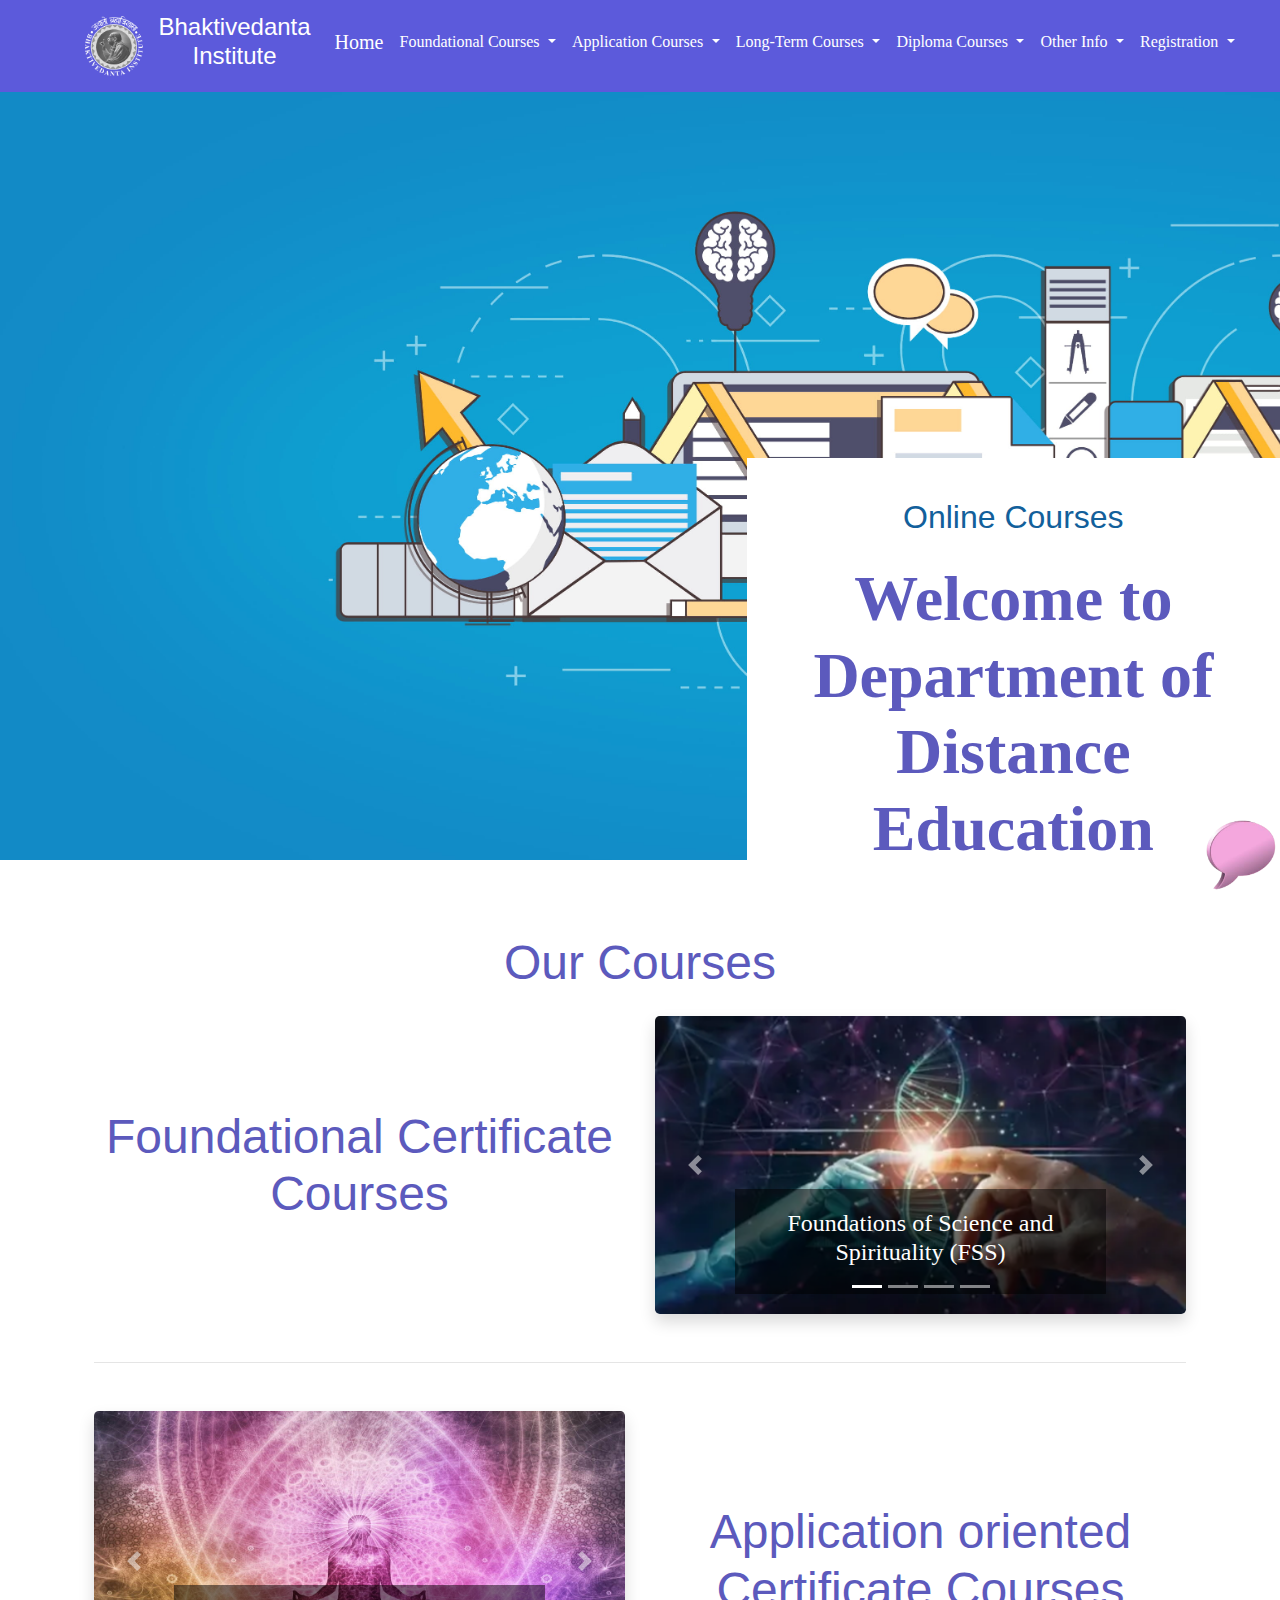
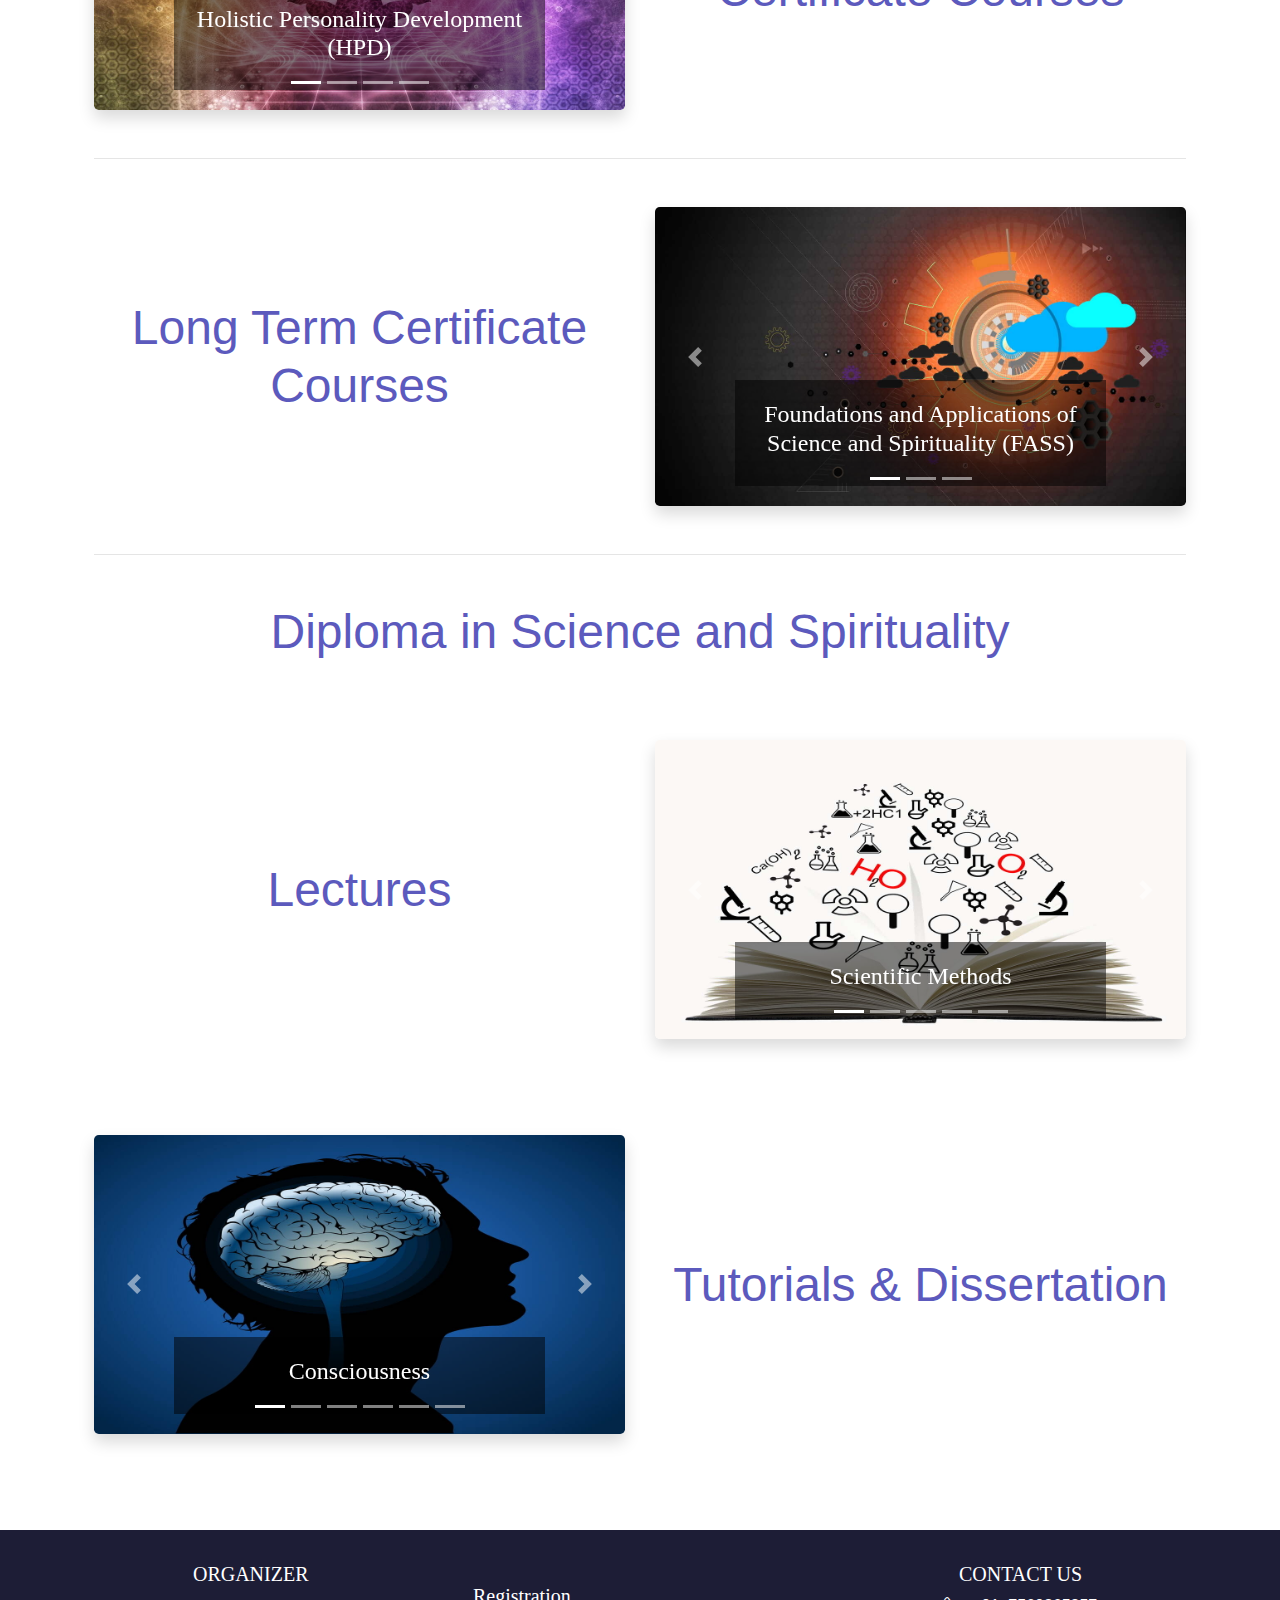
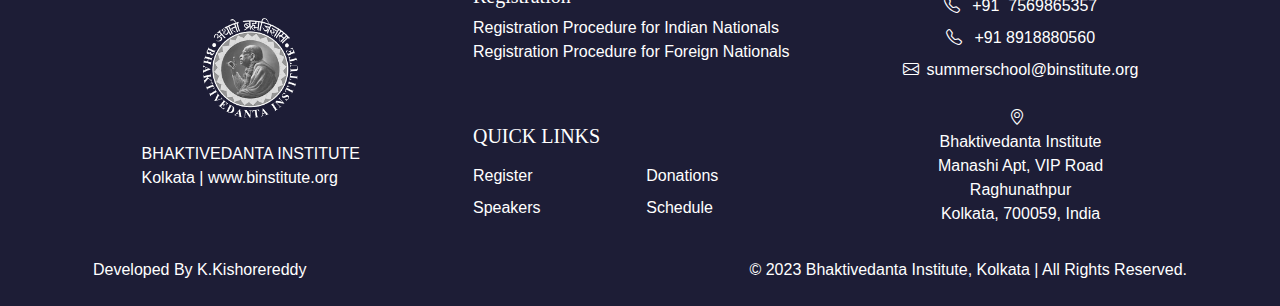
==== index.html @ d48ed997 "Changed image size" ====
<!DOCTYPE html>
<html lang="en">

<head>
    <meta charset="UTF-8">
    <meta http-equiv="X-UA-Compatible" content="IE=edge">
    <meta name="viewport" content="width=device-width, initial-scale=1.0">
    <link rel="apple-touch-icon" sizes="180x180" href="assets/bi logo.png">
    <link rel="icon" type="image/png" sizes="32x32" href="assets/bi logo.png">
    <link rel="icon" type="image/png" sizes="16x16" href="assets/bi logo.png">
    <link rel="manifest" href="assets/site.webmanifest">
    <title>Bhaktivedanta Institute/home</title>
    <link rel="stylesheet" href="assets/animate.min.css">
    <link rel="stylesheet" href="assets/bootstrap.min.css">
    <link rel="stylesheet" href="assets/mobile.css">
    <link rel="stylesheet" href="https://cdn.jsdelivr.net/npm/bootstrap-icons@1.3.0/font/bootstrap-icons.css">
    <!--CSS For Window Pop-up-->
    <link rel="stylesheet" href="assets/popup.css">
    <link rel="stylesheet" href="style/chatbot.css">
    <link rel="stylesheet" href="style/chatbot/chatbot_Mediaquery.css">
    <link rel="stylesheet" href="style/chatbot/loading.css">
    <!-- bootstrap icon cdn -->
    <link rel="stylesheet" href="https://cdn.jsdelivr.net/npm/bootstrap-icons@1.10.3/font/bootstrap-icons.css">

</head>

<body>

    <div style="position: relative;" class="d-flex flex-column min-vh-100">

        <!--Pop up Window-->
        


        

        <nav class="navbar navbar-expand-xl navbar-dark" style="background-color:#5c5adb;">
            <div class="container-lg">
                <a class="navbar-brand text-center" target="_blank" href="http://binstitute.org">
                    <img src="assets/bi logo.png" height="auto" class="d-inline-block align-top" id="logo" alt="BI">
                </a>
                <a class="navbar-brand text-center" target="_blank" href="http://binstitute.org"
                    style="color: #ffff;">
                    <h4 id="site-title"> Bhaktivedanta <br> Institute</h4>
                </a>
                <button class="navbar-toggler" type="button" data-toggle="collapse" data-target="#navbarColor03"
                    aria-controls="navbarColor03" aria-expanded="false" aria-label="Toggle navigation">
                    <span class="navbar-toggler-icon"></span>
                </button>

                <div class="collapse navbar-collapse" id="navbarColor03">
                    <ul class="navbar-nav text-center ml-auto">
                        <li class="nav-item active">
                            <a class="nav-link" href="index.html">
                                <h5> Home </h5>
                            </a>
                            <span class="sr-only">(current)</span></a>
                        </li>
                        <li class="nav-item dropdown">
                            <a class="nav-link dropdown-toggle">
                                <h5 class="d-inline">Foundational Courses</h5>
                            </a>
                            <div class="dropdown-menu" aria-labelledby="navbarDropdown">
                                <a class="dropdown-item border-bottom" href="concept.html">
                                    <h5 class="my-1">Foundations of Science and Spirituality (FSS)</h5>
                                </a>
                                <!-- <a class="dropdown-item border-bottom" href="vision.html" target="_blank">
                                    <h5 class="my-1">Vision</h5>
                                </a> -->
                                <a class="dropdown-item border-bottom" href="http://binstitute.org/" target="_blank">
                                    <h5 class="my-1">Nature of Reality (NR)</h5>
                                </a>
                                <a class="dropdown-item border-bottom" href="http://binstitute.org/schools/"
                                    target="_blank">
                                    <h5 class="my-1">Philosophical Excellence (PHILEX)</h5>
                                </a>
                                <a class="dropdown-item border-bottom" href="http://binstitute.org/founder-director/"
                                    target="_blank">
                                    <h5 class="my-1">Yoga and Spirituality (YS)</h5>
                                </a>
                                

                        </li>
                        <li class="nav-item dropdown">
                            <a class="nav-link dropdown-toggle">
                                <h5 class="d-inline">Application Courses</h5>
                            </a>
                            <div class="dropdown-menu text-center py-0" aria-labelledby="navbarDropdown">
                                <a class="dropdown-item border-bottom" href="poster.html">
                                    <h5 class="my-1">Holistic Personality Devlopment (HPD)</h5>
                                </a>
                                <a class="dropdown-item border-bottom" href="topics.html">
                                    <h5 class="my-1">Professional Excellence (PROFEX)</h5>
                                </a>
                                <a class="dropdown-item border-bottom" href="speakers.html">
                                    <h5 class="my-1">Personal Excellence (PEREX)</h5>
                                </a>
                                <a class="dropdown-item border-bottom" href="schedule.html">
                                    <h5 class="my-1">Successful Life Journey. (SLJ)</h5>
                                </a>
                                <!-- <a class="dropdown-item border-bottom" href="acknowledgements.html">
                                    <h5 class="my-1">Acknowledgements</h5>
                                </a> -->
                            </div>
                        </li>
                        <li class="nav-item dropdown">
                            <a class="nav-link dropdown-toggle">
                                <h5 class="d-inline">Long-Term Courses</h5>
                            </a>
                            <div class="dropdown-menu text-center py-0" aria-labelledby="navbarDropdown">
                                <a class="dropdown-item border-bottom" href="poster.html">
                                    <h5 class="my-1">Foundations and Applications of Science and Spirituality (FASS)</h5>
                                </a>
                                <a class="dropdown-item border-bottom" href="topics.html">
                                    <h5 class="my-1">Holistic Excellence (HEX)</h5>
                                </a>
                                <a class="dropdown-item border-bottom" href="speakers.html">
                                    <h5 class="my-1">Distinction of Human Life (DOHL)</h5>
                                </a>
                                <!---<a class="dropdown-item border-bottom" href="schedule.html">
                                    <h5 class="my-1">Successful Life Journey. (SLJ)</h5>
                                </a>
                                <a class="dropdown-item border-bottom" href="acknowledgements.html">
                                    <h5 class="my-1">Acknowledgements</h5>
                                </a> -->
                            </div>
                        </li>
                        <li class="nav-item dropdown">
                            <a class="nav-link dropdown-toggle">
                                <h5 class="d-inline">Diploma Courses</h5>
                            </a>
                            <div class="dropdown-menu text-center py-0" aria-labelledby="navbarDropdown">
                                <a class="dropdown-item border-bottom" href="poster.html">
                                    <h5 class="my-1">Diploma Overview of Pedagogy (FASS)</h5>
                                </a>
                                <a class="dropdown-item border-bottom" href="topics.html">
                                    <h5 class="my-1">Diploma Uniqueness and Edge (HEX)</h5>
                                </a>
                                <a class="dropdown-item border-bottom" href="speakers.html">
                                    <h5 class="my-1" style="width:5%;">Diploma Eligibility and Program Benefits(DOHL)</h5>
                                </a>
                                <a class="dropdown-item border-bottom" href="schedule.html">
                                    <h5 class="my-1">Diploma Credits(SLJ)</h5>
                                </a>
                                <a class="dropdown-item border-bottom" href="acknowledgements.html">
                                    <h5 class="my-1">Diploma Course Calendar</h5>
                                </a>
                                <a class="dropdown-item border-bottom" href="schedule.html">
                                    <h5 class="my-1">Diploma Syllabi(SLJ)</h5>
                                </a>
                                <a class="dropdown-item border-bottom" href="acknowledgements.html">
                                    <h5 class="my-1">Diploma FAQ</h5>
                                </a>
                            </div>
                        </li>
                        <!-- <li class="nav-item">
                            <a class="nav-link" href="quiz.html">
                                <h5>Quiz</h5>
                            </a>
                        </li> -->
                        <li class="nav-item dropdown">
                            <a class="nav-link dropdown-toggle">
                                <h5 class="d-inline">Other Info</h5>
                            </a>
                            <div class="dropdown-menu text-center py-0" aria-labelledby="navbarDropdown">
                                <a class="dropdown-item border-bottom" href="poster.html">
                                    <h5 class="my-1">About US (FASS)</h5>
                                </a>
                                <a class="dropdown-item border-bottom" href="topics.html">
                                    <h5 class="my-1">Distance Education Team(HEX)</h5>
                                </a>
                                <a class="dropdown-item border-bottom" href="speakers.html">
                                    <h5 class="my-1">CV of Distance Education Team(DOHL)</h5>
                                </a>
                                <a class="dropdown-item border-bottom" href="schedule.html">
                                    <h5 class="my-1">Academic Core Content Developers(SLJ)</h5>
                                </a>
                                <a class="dropdown-item border-bottom" href="acknowledgements.html">
                                    <h5 class="my-1">Certificate Courses FAQ</h5>
                                </a>
                                <a class="dropdown-item border-bottom" href="schedule.html">
                                    <h5 class="my-1">Dedication</h5>
                                </a>
                                <a class="dropdown-item border-bottom" href="acknowledgements.html">
                                    <h5 class="my-1">Diploma FAQ</h5>
                                </a>
                            </div>
                        </li>
                        <li class="nav-item dropdown">
                            <a class="nav-link dropdown-toggle">
                                <h5 class="d-inline">Registration</h5>
                            </a>
                            <div class="dropdown-menu text-center py-0" aria-labelledby="navbarDropdown">
                                <a class="dropdown-item border-bottom" href="poster.html">
                                    <h5 class="my-1">Course Fees and Pyament Option (FASS)</h5>
                                </a>
                                <a class="dropdown-item border-bottom" href="topics.html">
                                    <h5 class="my-1">Registration Procedure for Indian Nationals(HEX)</h5>
                                </a>
                                <a class="dropdown-item border-bottom" href="speakers.html" >
                                    <h5 class="my-1" >Registration Procedure for Foriegn Nationals(DOHL)</h5>
                                </a>
                                <a class="dropdown-item border-bottom" href="schedule.html">
                                    <h5 class="my-1">Registration FAQ</h5>
                                </a>
                                
                            </div>
                        </li>
                    </ul>
                </div>
            </div>
        </nav>
        <div id="o-banner" class="d-flex flex-column-reverse flex-grow-1">
            <!-- <video autoplay muted loop>
                <source src='./assets/technology-111046.mp4' type="video/mp4">
            </video> -->
            
            <div id="c2" class="p-2 p-sm-4 ml-md-auto col-12 col-md-8 col-lg-5 bg-white">
                <h2 class="m-3 mx-sm-4 text-blue text-normal text-center"> Online Courses</h2>
                <div class="text-center mt-sm-4">
                    <h1 class="mx-2 mx-sm-4 display-3 font-weight-bold animate__animated animate__backInLeft animate__faster"
                        id="atSmallScreen" style="font-size:4rem;color:#5c5abd;">
                        Welcome to <br> Department of <br>Distance Education
                    </h1>

                </div>
            </div>
            <img id="replace" class="bannimg" src="" alt="Banner">
        </div>
    </div>

    
    
    <main class="container-lg px-0 flex-grow-1">
        <h1 class="text-center" id="ourC">Our Courses</h1>
        <div class="m-4">

            <div class="row row-cols-2 my-2 my-sm-4">
                <div class="col-12 col-sm-4 col-lg-6 order-sm-1">
                    <div class="h-100 d-flex flex-column justify-content-center">
                        <h1 class="title text-center my-2" style="font-family: 'Playfair Display';">Foundational Certificate Courses
                        </h1>
                    </div>
                </div>
                <div class="col-12 col-sm-8 col-lg-6 order-sm-2">
                    <div id="carouselExampleIndicators" class="carousel slide" data-ride="carousel"
                        data-interval="2500">
                        <ol class="carousel-indicators">
                            <li data-target="#carouselExampleIndicators" data-slide-to="0" class="active"></li>
                            <li data-target="#carouselExampleIndicators" data-slide-to="1"></li>
                            <li data-target="#carouselExampleIndicators" data-slide-to="2"></li>
                            <li data-target="#carouselExampleIndicators" data-slide-to="3"></li>
                            



                        </ol>
                        <div class="carousel-inner rounded-lg shadow">
                            <div class="carousel-item active">
                                <a href="">
                                    <img src="/images/Foundations of Science and Spirituality.png" class="d-block w-100" alt="Topic 1">
                                    <div class="carousel-caption">
                                        <h4>Foundations of Science and Spirituality (FSS)</h4>
                                    </div>
                                </a>
                            </div>
                            <div class="carousel-item">
                                <a href="">
                                    <img src="/images/Nature of Reality.jpg" class="d-block w-100" alt="Topic 2">
                                    <div class="carousel-caption">
                                        <h4>Nature of Reality (NR)</h4>
                                    </div>
                                </a>
                            </div>
                            <div class="carousel-item">
                                <a href="">
                                    <img src="/images/Philosophical Excellence.jpg" class="d-block w-100" alt="Topic 3">
                                    <div class="carousel-caption">
                                        <h4>Philosophical Excellence (PHILEX)</h4>
                                    </div>
                                </a>
                            </div>
                            <div class="carousel-item">
                                <a href="">
                                    <img src="/images/Yoga and Spirituality.jpg" class="d-block w-100" alt="Topic 4">
                                    <div class="carousel-caption">
                                        <h4>Yoga and Spirituality – Explorations from Bhagavad Gita (YS)</h4>
                                    </div>
                                </a>
                            </div>
                            





                        </div>
                        <a class="carousel-control-prev" href="#carouselExampleIndicators" role="button"
                            data-slide="prev">
                            <span class="carousel-control-prev-icon" aria-hidden="true"></span>
                            <span class="sr-only">Previous</span>
                        </a>
                        <a class="carousel-control-next" href="#carouselExampleIndicators" role="button"
                            data-slide="next">
                            <span class="carousel-control-next-icon" aria-hidden="true"></span>
                            <span class="sr-only">Next</span>
                        </a>
                    </div>
                </div>
            </div>

            <hr class="my-2 my-sm-3 my-lg-5">
            <div class="row row-cols-2 my-2 my-sm-4">
                <div class="col-12 col-sm-4 col-lg-6 order-sm-2">
                    <div class="h-100 d-flex flex-column justify-content-center">
                        <h1 class="title text-center my-2">Application oriented
                            Certificate Courses</h1>
                    </div>
                </div>
                <div class="col-12 col-sm-8 col-lg-6 order-sm-1">
                    <div id="carouselExampletopics" class="carousel slide" data-ride="carousel" data-interval="2500">
                        <ol class="carousel-indicators">


                            <li data-target="#carouselExampletopics" data-slide-to="0" class="active"></li>
                            <li data-target="#carouselExampletopics" data-slide-to="1"></li>
                            <li data-target="#carouselExampletopics" data-slide-to="2"></li>
                            <li data-target="#carouselExampletopics" data-slide-to="3"></li>
                          


                        </ol>
                        <div class="carousel-inner rounded-lg shadow">
                            <div class="carousel-item active">
                                <a href="topics.html#topic1">
                                    <img src="/images/wallpaperflare.com_wallpaper (1).jpg" class="d-block w-100"
                                        alt="Topic 1">
                                    <div class="carousel-caption">
                                        <h4>Holistic Personality Development (HPD)</h4>
                                    </div>
                                </a>
                            </div>
                            <div class="carousel-item">
                                <a href="topics.html#topic2">
                                    <img src="/images/Professional Excellence.jpg" class="d-block w-100"
                                        alt="Topic 2">
                                    <div class="carousel-caption">
                                        <h4>Professional Excellence (PROFEX)</h4>
                                    </div>
                                </a>
                            </div>
                            <div class="carousel-item">
                                <a href="topics.html#topic3">
                                    <img src="/images/Personal Excellence.jpg"
                                        class="d-block w-100" alt="Topic 3">
                                    <div class="carousel-caption">
                                        <h4>Personal Excellence (PEREX)</h4>
                                    </div>
                                </a>
                            </div>
                            <div class="carousel-item">
                                <a href="topics.html#topic4">
                                    <img src="/images/Successful Life Journey.jpg"
                                        class="d-block w-100" alt="Topic 4">
                                    <div class="carousel-caption">
                                        <h4>Successful Life Journey – Insights based on Bhagavad Gita (SLJ)</h4>
                                    </div>
                                </a>
                            </div>

                            

                        </div>
                        <a class="carousel-control-prev" href="#carouselExampletopics" role="button" data-slide="prev">
                            <span class="carousel-control-prev-icon" aria-hidden="true"></span>
                            <span class="sr-only">Previous</span>
                        </a>
                        <a class="carousel-control-next" href="#carouselExampletopics" role="button" data-slide="next">
                            <span class="carousel-control-next-icon" aria-hidden="true"></span>
                            <span class="sr-only">Next</span>
                        </a>
                    </div>
                </div>
            </div>
            <hr class="my-2 my-sm-3 my-lg-5">
            <div class="row row-cols-2 my-2 my-sm-4">
                <div class="col-12 col-sm-4 col-lg-6 order-sm-1">
                    <div class="h-100 d-flex flex-column justify-content-center">
                        <h1 class="title text-center my-2">Long Term
                            Certificate Courses</h1>
                    </div>
                </div>
                <div class="col-12 col-sm-8 col-lg-6 order-sm-2">
                    <div id="longtermcourses" class="carousel slide" data-ride="carousel" data-interval="2500">
                        <ol class="carousel-indicators">


                            <li data-target="#longtermcourses" data-slide-to="0" class="active"></li>
                            <li data-target="#longtermcourses" data-slide-to="1"></li>
                            <li data-target="#longtermcourses" data-slide-to="2"></li>
                            


                        </ol>
                        <div class="carousel-inner rounded-lg shadow">
                            <div class="carousel-item active">
                                <a href="topics.html#topic1">
                                    <img src="/images/FASS.jpg" class="d-block w-100"
                                        alt="Topic 1">
                                    <div class="carousel-caption">
                                        <h4>Foundations and Applications of Science and Spirituality (FASS)</h4>
                                    </div>
                                </a>
                            </div>
                            
                            <div class="carousel-item">
                                <a href="topics.html#topic3">
                                    <img src="/images/Holistic Personality Development.jpg"
                                        class="d-block w-100" alt="Topic 3">
                                    <div class="carousel-caption">
                                        <h4>Holistic Excellence (HEX)</h4>
                                    </div>
                                </a>
                            </div>
                            
                            <div class="carousel-item">
                                <a href="topics.html#topic4">
                                    <img src="/images/Distinction of Human Life.jpg"
                                        class="d-block w-100" alt="Topic 4">
                                    <div class="carousel-caption">
                                        <h4>Distinction of Human Life (DOHL)</h4>
                                    </div>
                                </a>
                            </div>
                            
                            

                        </div>
                        <a class="carousel-control-prev" href="#longtermcourses" role="button" data-slide="prev">
                            <span class="carousel-control-prev-icon" aria-hidden="true"></span>
                            <span class="sr-only">Previous</span>
                        </a>
                        <a class="carousel-control-next" href="#longtermcourses" role="button" data-slide="next">
                            <span class="carousel-control-next-icon" aria-hidden="true"></span>
                            <span class="sr-only">Next</span>
                        </a>
                    </div>
                </div>
            </div>
            <hr class="my-2 my-sm-3 my-lg-5">
            
            <h1 class="text-center title" >Diploma
                in Science and Spirituality</h1>
                <br><br>
                <div class="row row-cols-2 my-2 my-sm-4">
                    <div class="col-12 col-sm-4 col-lg-6 order-sm-1">
                        <div class="h-100 d-flex flex-column justify-content-center">
                            <h1 class="title text-center my-2">Lectures</h1>
                        </div>
                    </div>
                    <div class="col-12 col-sm-8 col-lg-6 order-sm-2">
                        <div id="lectures" class="carousel slide" data-ride="carousel" data-interval="2500">
                            <ol class="carousel-indicators">
    
    
                                <li data-target="#lectures" data-slide-to="0" class="active"></li>
                                <li data-target="#lectures" data-slide-to="1"></li>
                                <li data-target="#lectures" data-slide-to="2"></li>
                                <li data-target="#lectures" data-slide-to="3"></li>
                                <li data-target="#lectures" data-slide-to="4"></li>
                              
    
    
                            </ol>
                            <div class="carousel-inner rounded-lg shadow">
                                <div class="carousel-item active">
                                    <a href="topics.html#topic1">
                                        <img src="/images/Scientific Methods.jpg" class="d-block w-100"
                                            alt="Topic 1">
                                        <div class="carousel-caption">
                                            <h4>Scientific Methods</h4>
                                        </div>
                                    </a>
                                </div>
                                <div class="carousel-item">
                                    <a href="topics.html#topic2">
                                        <img src="/images/Spirituality.jpg" class="d-block w-100"
                                            alt="Topic 2">
                                        <div class="carousel-caption">
                                            <h4>Spirituality</h4>
                                        </div>
                                    </a>
                                </div>
                                <div class="carousel-item">
                                    <a href="topics.html#topic3">
                                        <img src="/images/Synthesis of Science and Spirituality.jpg"
                                            class="d-block w-100" alt="Topic 3">
                                        <div class="carousel-caption">
                                            <h4>Synthesis of Science and Spirituality</h4>
                                        </div>
                                    </a>
                                </div>
                                <div class="carousel-item">
                                    <a href="topics.html#topic4">
                                        <img src="/images/Cosmology & Cosmogony.jpg"
                                            class="d-block w-100" alt="Topic 4">
                                        <div class="carousel-caption">
                                            <h4>Cosmology and Cosmogony</h4>
                                        </div>
                                    </a>
                                </div>
                                <div class="carousel-item">
                                    <a href="topics.html#topic4">
                                        <img src="/images/Origin and Evolution of Life.jpg"
                                            class="d-block w-100" alt="Topic 4">
                                        <div class="carousel-caption">
                                            <h4>Origin and Evolution of Life</h4>
                                        </div>
                                    </a>
                                </div>
                                
                                
    
                            </div>
                            <a class="carousel-control-prev" href="#lectures" role="button" data-slide="prev">
                                <span class="carousel-control-prev-icon" aria-hidden="true"></span>
                                <span class="sr-only">Previous</span>
                            </a>
                            <a class="carousel-control-next" href="#lectures" role="button" data-slide="next">
                                <span class="carousel-control-next-icon" aria-hidden="true"></span>
                                <span class="sr-only">Next</span>
                            </a>
                        </div>
                    </div>
                </div>
<br><br>

            <div class="row row-cols-2 my-2 my-sm-4">
                <div class="col-12 col-sm-8 col-lg-6 order-sm-1">
                        <div id="tutorials" class="carousel slide" data-ride="carousel" data-interval="2500">
                            <ol class="carousel-indicators">
    
    
                                <li data-target="#tutorials" data-slide-to="0" class="active"></li>
                                <li data-target="#tutorials" data-slide-to="1"></li>
                                <li data-target="#tutorials" data-slide-to="2"></li>
                                <li data-target="#tutorials" data-slide-to="3"></li>
                                <li data-target="#tutorials" data-slide-to="4"></li>
                                <li data-target="#tutorials" data-slide-to="5"></li>
                              
    
    
                            </ol>
                            <div class="carousel-inner rounded-lg shadow">
                                <div class="carousel-item active">
                                    <a href="topics.html#topic1">
                                        <img src="/images/Consciousness.jpg" class="d-block w-100"
                                            alt="Topic 1">
                                        <div class="carousel-caption">
                                            <h4>Consciousness</h4>
                                        </div>
                                    </a>
                                </div>
                                <div class="carousel-item">
                                    <a href="topics.html#topic2">
                                        <img src="/images/Science of GOD.jpg" class="d-block w-100"
                                            alt="Topic 2">
                                        <div class="carousel-caption">
                                            <h4>Science of God</h4>
                                        </div>
                                    </a>
                                </div>
                                <div class="carousel-item">
                                    <a href="topics.html#topic3">
                                        <img src="/images/Career and Management.jpg"
                                            class="d-block w-100" alt="Topic 3">
                                        <div class="carousel-caption">
                                            <h4>Career and Management</h4>
                                        </div>
                                    </a>
                                </div>
                                <div class="carousel-item">
                                    <a href="topics.html#topic4">
                                        <img src="/images/Research & Creativity.jpg"
                                            class="d-block w-100" alt="Topic 4">
                                        <div class="carousel-caption">
                                            <h4>Research and Creativity</h4>
                                        </div>
                                    </a>
                                </div>
                                <div class="carousel-item">
                                    <a href="topics.html#topic4">
                                        <img src="/images/Health and Stress Management.jpg"
                                            class="d-block w-100" alt="Topic 4">
                                        <div class="carousel-caption">
                                            <h4>Health & Stress Management</h4>
                                        </div>
                                    </a>
                                </div>
                                <div class="carousel-item">
                                    <a href="topics.html#topic4">
                                        <img src="/images/Philosophical Explorations.jpg"
                                            class="d-block w-100" alt="Topic 4">
                                        <div class="carousel-caption">
                                            <h4>Philosophical Explorations</h4>
                                        </div>
                                    </a>
                                </div>
                                
    
                            </div>
                            <a class="carousel-control-prev" href="#tutorials" role="button" data-slide="prev">
                                <span class="carousel-control-prev-icon" aria-hidden="true"></span>
                                <span class="sr-only">Previous</span>
                            </a>
                            <a class="carousel-control-next" href="#tutorials" role="button" data-slide="next">
                                <span class="carousel-control-next-icon" aria-hidden="true"></span>
                                <span class="sr-only">Next</span>
                            </a>
                        </div>
                    </div>
                <!-- updated soon -->
                <div class="col-12 col-sm-6 col-lg-6 order-sm-2 ">
                    <div class="h-100 d-flex flex-column justify-content-center">
                        <h1 class="title text-center my-2">Tutorials & Dissertation

                        </h1>
                    </div>
                </div>
                <!-- <div class="col-12 col-sm-6 col-lg-6 order-sm-2">
                    <div class="youtube-video-container">
                        <iframe class="youtube-video" src="https://www.youtube.com/embed/4GeXKAln7f0"
                            title="YouTube video player" frameborder="0"
                            allow="accelerometer; autoplay; clipboard-write; encrypted-media; gyroscope; picture-in-picture"
                            allowfullscreen></iframe>
                          
                    </div>
                </div> -->
            </div>
            <br><br>
        </div>
    </main>

    <!-- <div id="quote" class="mt-4 mt-sm-4">
        <blockquote class="container-lg mx-auto m-0 blockquote p-3 p-sm-5">
            <div class="rounded-lg p-3 p-sm-4 p-md-5 bg-white">
                <p class="text-center"><span class="h1">“ </span>The first gulp from the glass of natural sciences will
                    turn you into an atheist,
                    but at the bottom of the glass God is waiting for you.<span class="h1"> ”</span>
                </p>
                <footer class="blockquote-footer text-center my-0">Werner Heisenberg</footer>
            </div>
        </blockquote>
    </div> -->

    <footer class="jumbotron jumbotron-fluid text-white py-2 my-0" style="background-color: #1d1d36;">
        <div class="container-xl">
            <div class="d-flex flex-wrap justify-content-around">
                <div class="mx-4 mt-4 mb-2 text-center">
                    <h5>ORGANIZER</h5>
                    <img class="m-4" src="assets/bi logo.png" height="100px" alt="BI Kolkata">
                    <p> BHAKTIVEDANTA INSTITUTE <br> Kolkata | <a class="text-white"
                            href="http://www.binstitute.org">www.binstitute.org</a></p>
                </div>
                <div class="mx-4 mt-4 mb-2 d-flex flex-column justify-content-around">
                    <div class="mb-2">
                        <h5>Registration</h5>
                        <a class="mb-0 my-2" style=" color:white" href="https://bicoursesorg.wordpress.com/registration-procedure-for-indian-nationals/" >Registration Procedure for Indian Nationals</a>
                        <br>
                        <a class="mb-0 my-2" style="color:white;"  href="https://bicoursesorg.wordpress.com/registration-procedure-for-indian-nationals/" >Registration Procedure for Foreign Nationals</a>

                    </div>
                    <div class="mt-2">
                        <h5>QUICK LINKS</h5>
                        <div class="row row-cols-2">
                            <div class="col-6">
                                <p class="mb-0 my-2"><a href="register.html" class="text-white">Register</a></p>
                                <p class="mb-0 my-2"><a href="speakers.html" class="text-white">Speakers</a></p>
                            </div>
                            <div class="col-6">
                                <p class="mb-0 my-2"><a href="donations.html" class="text-white">Donations</a></p>
                                <p class="mb-0 my-2"><a href="schedule.html" class="text-white">Schedule</a></p>
                            </div>
                        </div>
                    </div>
                </div>
                <div class="mx-4 mt-4 mb-2 text-center">
                    <h5>CONTACT US</h5>
                    <p class="my-2 text-center"> <i class="bi-telephone">&nbsp;&nbsp;</i> <a href="tel:+918127341747"
                            class="text-white">+91&nbsp; 7569865357</a>
                    </p>
                    <p class="my-2 text-center"> <i class="bi-telephone">&nbsp;&nbsp;</i> <a href="tel:+917797154638"
                            class="text-white">+91&nbsp;8918880560</a>
                    </p>
                    <p class="my-2 text-center"> <i class="bi-envelope">&nbsp;&nbsp;</i><a
                            href="mailto:summerschool@binstitute.org" class="text-white">summerschool@binstitute.org
                        </a></p>
                    <div class="my-4">
                        <p class="text-center"> <i class="bi-geo-alt">&nbsp;&nbsp;</i> <br> Bhaktivedanta Institute <br>
                            Manashi Apt, VIP Road <br> Raghunathpur <br> Kolkata, 700059, India </p>
                    </div>
                </div>
            </div>
            <div class="d-flex flex-wrap justify-content-between">
                <p class="text-center mx-2">Developed By <a class="text-white"
                        href="https://kancherlakishorereddy.github.io" target="_blank">K.Kishorereddy</a></p>
                <p class="text-center mx-2">© 2023 Bhaktivedanta Institute, Kolkata | All Rights Reserved.</p>
            </div>
        </div>
    </footer>
    <section class="chatbot">
        <div class="logo_chatbot" id="logo_chatbot" onclick="show()">

            <img src="images/chatBotIcon.png" alt="chatBotLogo">
        </div>
        <div class="chat_container" id="chat_container">
            <div class="chat_header">
                <div class="logoChatBot">
                    <img src="assets/bi logo.png" alt="companyLogo">
                </div>
                <div class="titleChatBot">
                    <p>Let ask</p>
                </div>
                <div class="cross" onclick="showNone()">
                    <i class="bi bi-x-lg"></i>
                </div>
            </div>
            <div class="chat_body row">
                <div class="col-10">
                    <div class="question row">
                        <div class="row">
                            <p class="questions">
                                <span class="thin">I Have Registered but did not get the confirmation mail</span> <i
                                    class="bi bi-caret-down-fill"></i>
                            </p>
                            <p class="answer">
                                Please wait for 24 hours you will get the mail
                            </p>
                        </div>


                    </div>
                    <div class="question row">
                        <div class="row">
                            <p class="questions">
                                <span class="thin">How I can Register ?</span><i class="bi bi-caret-down-fill"></i>
                            </p>
                            <p class="answer">
                                Need to go the Register page
                                <br><br>
                                <a href="register.html">Register</a>
                            </p>
                        </div>


                    </div>

                    <div class="question row">
                        <div class="row">
                            <p class="questions">
                                <span class="thin">How I Can Reach the venue from my Location ?</span><i
                                    class="bi bi-caret-down-fill"></i>
                            </p>
                            <p class="answer">
                                Will be update soon.

                            </p>
                        </div>


                    </div>
                    <div class="question row">
                        <div class="row">
                            <p class="questions">
                                <span class="thin">Who are the Speakers?</span><i class="bi bi-caret-down-fill"></i>
                            </p>
                            <p class="answer">
                                Need to go to speakers page
                                <br>
                                <br>
                                <a href="speakers.html">Speaker</a>
                            </p>
                        </div>


                    </div>
                    <div class="question row">
                        <div class="row">
                            <p class="questions">
                                <span class="thin">Can I Register without Accommodation ?</span><i
                                    class="bi bi-caret-down-fill"></i>
                            </p>
                            <p class="answer">
                                Contact below details
                                <br>
                                <br>
                                <a href="contact.html">Contact</a>
                            </p>
                        </div>


                    </div>
                </div>
            </div>

        </div>
    </section>


    <script src="https://code.jquery.com/jquery-3.5.1.slim.min.js"
        integrity="sha384-DfXdz2htPH0lsSSs5nCTpuj/zy4C+OGpamoFVy38MVBnE+IbbVYUew+OrCXaRkfj"
        crossorigin="anonymous"></script>
    <script src="https://cdn.jsdelivr.net/npm/bootstrap@4.6.0/dist/js/bootstrap.bundle.min.js"
        integrity="sha384-Piv4xVNRyMGpqkS2by6br4gNJ7DXjqk09RmUpJ8jgGtD7zP9yug3goQfGII0yAns"
        crossorigin="anonymous"></script>
    <script>
        var countDownDate = new Date("June 20, 2023 12:00:00").getTime();
        var x = setInterval(function () {
            var now = new Date().getTime();
            var distance = countDownDate - now;
            var days = Math.floor(distance / (1000 * 60 * 60 * 24));
            var hours = Math.floor((distance % (1000 * 60 * 60 * 24)) / (1000 * 60 * 60));
            var minutes = Math.floor((distance % (1000 * 60 * 60)) / (1000 * 60));
            var seconds = Math.floor((distance % (1000 * 60)) / 1000);
            $('#clock-d')[0].innerText = days < 10 ? '0' + days : days;
            $('#clock-h')[0].innerText = hours < 10 ? '0' + hours : hours;
            $('#clock-m')[0].innerText = minutes < 10 ? '0' + minutes : minutes;
            $('#clock-s')[0].innerText = seconds < 10 ? '0' + seconds : seconds;
        });
        function flash() {
            var text = document.getElementsByTagName('marquee')[0];
            text.style.color = (text.style.color == 'black') ? 'blue' : 'black';
        }
        var clr = setInterval(flash, 1000);
    </script>
    <!--Script for Pop-up Window-->
    <script src="assets/script.js"></script>

    <!-- chatbot javascript file -->
    <script src="javascript/chatBot.js"></script>
    <script src="javascript/chatBot/chatResponse.js" defer></script>

</body>

</html>
---- assets/mobile.css ----
html {
  scroll-behavior: smooth;
  overflow-x: hidden;
}

a {
  text-decoration: none !important;
}

#replace {
  align-items: flex-end;
  width: 100%;
  height: fit-content;
  display: none;
}

.register-btn {
  background-color: #AC1775;
  height: min-content;
}

.register-btn:hover {
  background-color: #AC1775;
  box-shadow: 0 .25rem 1rem rgba(0, 0, 0, 0.719);
}

.register-btn a:hover {
  text-decoration: none;
}

.bg-gradient-1 {
  background-image: linear-gradient(to right, #accbee 0%, #e7f0fd 100%);
}

ul {
  list-style-position: outside;
}

.dropdown:hover>.dropdown-menu {
  display: block;
}

.nav-link {
  color: #ffff !important;
}

.nav-link:hover,
.active>.nav-link {
  color: #ffff !important;
}

.dropdown-item {
  color: #05142F !important;
}

.carousel-caption {
  background-color: #00000080;
}

.carousel-item.active a:hover {
  text-decoration: none;
}

.bg-slides {
  background-color: #3A001D !important;
}

.text-blue {
  color: #12609B !important;
}

.text-pink {
  color: #FE3486 !important;
}

.bg-pink {
  background-color: #fde4e9;
  border-radius: 10px;
}

.accordion .collapse:not(.show) {
  display: block;
  height: 2.875rem;
  overflow: hidden;
}

.accordion .collapsing {
  height: 3rem;
}

.accordion a.collapsed::after {
  content: '+ Show More';
}

.accordion a:not(.collapsed)::after {
  content: '- Show Less';
}

#site-title {
  font-family: 'Gill Sans', 'Gill Sans MT', Calibri, 'Trebuchet MS', sans-serif !important;
}

:not(p, a, li),
.text-g {
  font-family: Georgia, serif !important;
}

p,
a,
li,
#clock span,
.title,
.text-normal {
  text-align: justify;
  font-family: -apple-system, BlinkMacSystemFont, 'Segoe UI', Roboto, Oxygen, Ubuntu, Cantarell, 'Open Sans', 'Helvetica Neue', sans-serif !important;
}

#logo {
  width: 57.5px;
}

#banner {
  background: radial-gradient(rgba(177, 2, 72, 0.85), rgba(177, 2, 72, 0.5)), url('./banner.png');
  background-repeat: no-repeat;
  background-attachment: scroll;
  background-position: center;
  background-size: cover;
  color: #ffffff;
  background-size: cover;
}

#o-banner {
  background: url('/images/Home\ Page\ Image.jpg');
  background-repeat: no-repeat;
  background-attachment: scroll;
  background-position: 5% -40px;
  background-size: cover;
  
 
  z-index: 9;
  /* position: relative;
  overflow: hidden; */
  


}

.bannimg  {
filter: grayscale(50%);
}


/* video {
  object-fit: cover;
  position: absolute;
  top: 0;
  left: 0;
  height: 100%;
  width: 100%;
} */

#o-banner a {
  color: #12609B !important;
}

#o-banner a:hover {
  text-decoration: none;
  color: #12609B !important;
}

#carouselVision img {
  max-height: 300px;
  max-width: 100%;
}

.animate__delay-500ms {
  animation-delay: 0.5s;
}

.animate__delay-1500ms {
  animation-delay: 1.5s;
}

.animate__delay-2500ms {
  animation-delay: 2.5s;
}

::-webkit-scrollbar {
  width: 12px;
  height: 12px;
}

::-webkit-scrollbar-track {
  background: rgba(0, 0, 0, 0.1);
}

::-webkit-scrollbar-thumb {
  background: rgba(0, 0, 0, 0.5);
  border-radius: 7.5px;
}

#table td,
#table th {
  border: 1px solid #D4722B;
  padding: 10px;
}

#table tr:nth-child(1),
.bg-orange {
  background-color: #D4722B8f;
}

#table p,
#table h6 {
  margin: 0;
}

td {
  vertical-align: text-top;
}

.title {
  font-size: 3rem;
  font-weight: 500;
  color: #5C5ABD;
}

.youtube-video-container {
  padding-top: 28.125%;
  padding-bottom: 28.125%;
  height: 0px;
  position: relative;
}

.youtube-video {
  width: 100%;
  height: 100%;
  position: absolute;
  top: 0;
  left: 0;
}

#covid-safety {
  background: radial-gradient(rgba(3, 20, 70, 0.25), rgba(3, 20, 70, 0.75)), url('./safety/virus.webp');
  background-repeat: no-repeat;
  background-attachment: scroll;
  background-position: center;
  background-size: cover;
}

#covid-safety a:hover {
  text-decoration: none;
}

#quote {
  background: radial-gradient(rgba(119, 81, 100, 0.85), rgba(58, 0, 29, 0.55)), url('./quote.webp');
  background-repeat: no-repeat;
  background-attachment: scroll;
  background-position: center;
  background-size: cover;
  color: #AC1876;
}

@media only screen and (max-width: 861px) {
  .title {
    font-size: 2.5rem;
  }
}

@media only screen and (max-width: 767.5px) {
  #o-banner {
    /* background: none; */
  }

  #replace {
    display: block;
  }

  .display-3 {
    font-size: 3.5rem;
  }

  #c2 {
    display: flex;
    flex-direction: column;
    justify-content: space-evenly;
  }
}

@media only screen and (max-width: 575px) {
  .scard {
    position: relative;
    display: flex;
    flex-direction: column;
  }

  .laytop {
    position: absolute;
    top: 0;
    right: 0;
    bottom: 0;
    left: 0;
    color: white;
  }

  .laytop h4 {
    padding: 5px;
    text-align: center;
    background-color: #00000080;
  }

  .accordion .card-header {
    margin: 5px !important;
    padding: 0 !important;
  }

  .title {
    font-size: 2rem;
  }
}

@media only screen and (max-width: 426px) {
  button.navbar-toggler {
    padding: 2px 6px;
  }

  .display-3 {
    font-size: 3rem;
  }

  h1 {
    font-size: 2.125rem;
  }

  h2 {
    font-size: 1.55rem;
  }

  h3 {
    font-size: 1.35rem;
  }

  h4 {
    font-size: 1.15rem;
  }

  h5 {
    font-size: 1rem;
  }

  #navbarColor03>ul>li.nav-item>a>h5 {
    margin: 0;
  }

  h6 {
    font-size: 0.875rem;
  }

  a.btn.btn-primary {
    font-size: 12px;
  }

  p {
    font-size: 0.8875rem;
  }
}


@media screen and (max-width:425px) {
  #atSmallScreen {
    font-size: xx-large !important;
    font-weight: 500;
  }

  #atsmallscreenLocationSize {
    font-size: large !important;
    font-weight: 500;
  }
}



#carousel-indicators li {
  background-color: #3A001D !important;

}

/* add hover on publication.html (books) */
.hoverEffect {
  transition: all 0.4s;
}

.hoverEffect:hover {
  transform: scale(1.1);
}

.hoverEffectCaption:hover {
  text-decoration: none !important;

}



.hoverEffectCaption:hover figcaption {
  color: rgb(63, 63, 199) !important;
  font-weight: 400 !important;
}

.posterShadow {
  object-fit: contain;
  box-shadow: rgba(255, 255, 255, 0.1) 0px 1px 1px 0px inset, rgba(50, 50, 93, 0.25) 0px 50px 100px -20px, rgba(0, 0, 0, 0.3) 0px 30px 60px -30px;
}
/* ADDITIONAL CSS*/

#ourC{
  padding-top:3%;
  font-size: 3rem;
  color:#5c5abd;
  font-family: 'Gill Sans', 'Gill Sans MT', Calibri, 'Trebuchet MS', sans-serif !important;

}
.nav-item{
  
}
.my-1{
  font-size: smaller;
}
.d-inline{
  font-size:medium;
}
---- assets/popup.css ----
*,
*:before,
*:after {
    padding: 0;
    margin: 0;
    box-sizing: border-box;
}

.popup {
    z-index: 1;
    padding: 20px;
    background-color: white;
    max-width: 300px;
    padding: 2px 0px !important;
    position: absolute;
    transform: translate(-50%, -50%);
    left: 50%;
    top: 25%;
    z-index: 99;
    font-family: "Poppins", sans-serif;
    box-shadow: rgba(255, 255, 255, 0.1) 0px 1px 1px 0px inset, rgba(50, 50, 93, 0.25) 0px 50px 100px -20px, rgba(0, 0, 0, 0.3) 0px 30px 60px -30px;
}

.popup button {
    display: block;
    position: absolute;
    right: 0;
    top: -15px;
    /* margin: 20px; */
    background-color: transparent;
    font-size: 40px;
    color: brown;
    border: none;
    outline: none;
    cursor: pointer;
}

.popup p {
    font-weight: 500;
    font-size: medium;
    text-align: center;
    margin: 25px 20px;

}

.popup a {
    font-size: medium;
    display: block;
    width: 119px;
    font-weight: 600;
    position: relative;
    margin: 4px auto;
    text-align: center;
    background-color: blue;
    color: white;
    text-decoration: none;
    padding: 2px 0;

}

.popup a:hover {
    background-color: brown;
}

@media screen and (max-width:768px) {
    .popup {

        width: 250px;
        transform: translate(-50%, -50%);
        top: 50%;
        left: 50%;

    }
}
---- style/chatbot.css ----
.chatbot {
    position: fixed;
    bottom: 10px;
    right: 4px;
    z-index: 9999;
}

.logo_chatbot {
    height: 70px;
    width: 70px;
    border-radius: 50%;
}

.logo_chatbot img {
    height: 100%;
    width: 100%;
    z-index: 999;
}

.chat_container {
    display: none;
    border-radius: 10px !important;
    height: 420px;
    width: 350px;
    box-shadow: 0px 0px 15px 0px #000;
    background-color: white;
    overflow: hidden;

}

.chat_header {
    border-radius: 10px 10px 0 0 !important;
    height: 60px;
    display: flex;
    align-items: center;
    background-color: pink;
    color: #fff;
    position: relative;
}

.chat_header .logoChatBot {
    height: 55px;
    width: 55px;
    border-radius: 50%;

}

.cross {
    position: absolute;
    right: 5px;

}

.cross i {
    font-size: 35px;
    color: white;
    font-weight: 800;
}

.chat_header .logoChatBot img {
    height: 100%;
    width: 100%;
}

.chat_header .titleChatBot p {
    font-size: x-large;
    align-self: center;
    font-weight: 500;
    padding: 25px 4px;
    margin-top: 10px;
}

.chat_body {
    position: relative;
    height: 350px;
    display: flex;
    flex-direction: column;
    align-items: flex-end;
    padding: 8px 0px;
    overflow-x: auto;
    overflow-y: auto;
    width: 100%;


}

.questions {
    background-color: pink;
    display: inline-block;
    padding: 4px 10px;
    border-radius: 2px 10px 10px 10px;
    cursor: pointer;
    word-break: break-all;
}

.answer {
    display: none;
    background-color: rgb(58, 0, 29);
    color: white;
    text-align: justify;
    word-break: break-all;
    padding: 10px;
    border-radius: 10px 2px 10px 10px;
}

.answer a {
    margin-top: 20px;
    text-decoration: none;
    background-color: rgb(29, 29, 247);
    color: #fff;
    padding: 2px 10px;
}

.thin {
    font-weight: 100;
}
---- style/chatbot/chatbot_Mediaquery.css ----
@media screen and (max-width:359px){
    .chat_container{
       
        width:95% !important;
        margin: auto;
       
    }
    .chatbot{
        width:100% !important;
        
        left:1px;
        right:1px;
    }
    .logo_chatbot{
        position: absolute;
        right:5px;
        bottom: 0;
    }
}
---- style/chatbot/loading.css ----
/* loading button */
.loadingChatBot{
    display: flex;
    position: absolute !important;
    bottom: 15% !important;
    left:2% !important;
    z-index: 99999999;
    
}
.loadingChatBot .circleChatBot{
    height:20px !important ;
    width:20px !important;
    background-color: pink !important;
    margin:5px;
    border-radius: 50%;

}

.circle_1{
    animation:showscircle 1s ease-in-out 0ms both;
}
.circle_2{
    animation:showscircle 1s ease-in-out 200ms both;
}
.circle_3{
    animation:showscircle 1s ease-in-out 400ms both;
}

@keyframes showscircle {
    0%{
        opacity: 0;
    }
    100%{
        opacity: 1;
    }
}

.hidechatBotAnimation{
    display: none !important;
}
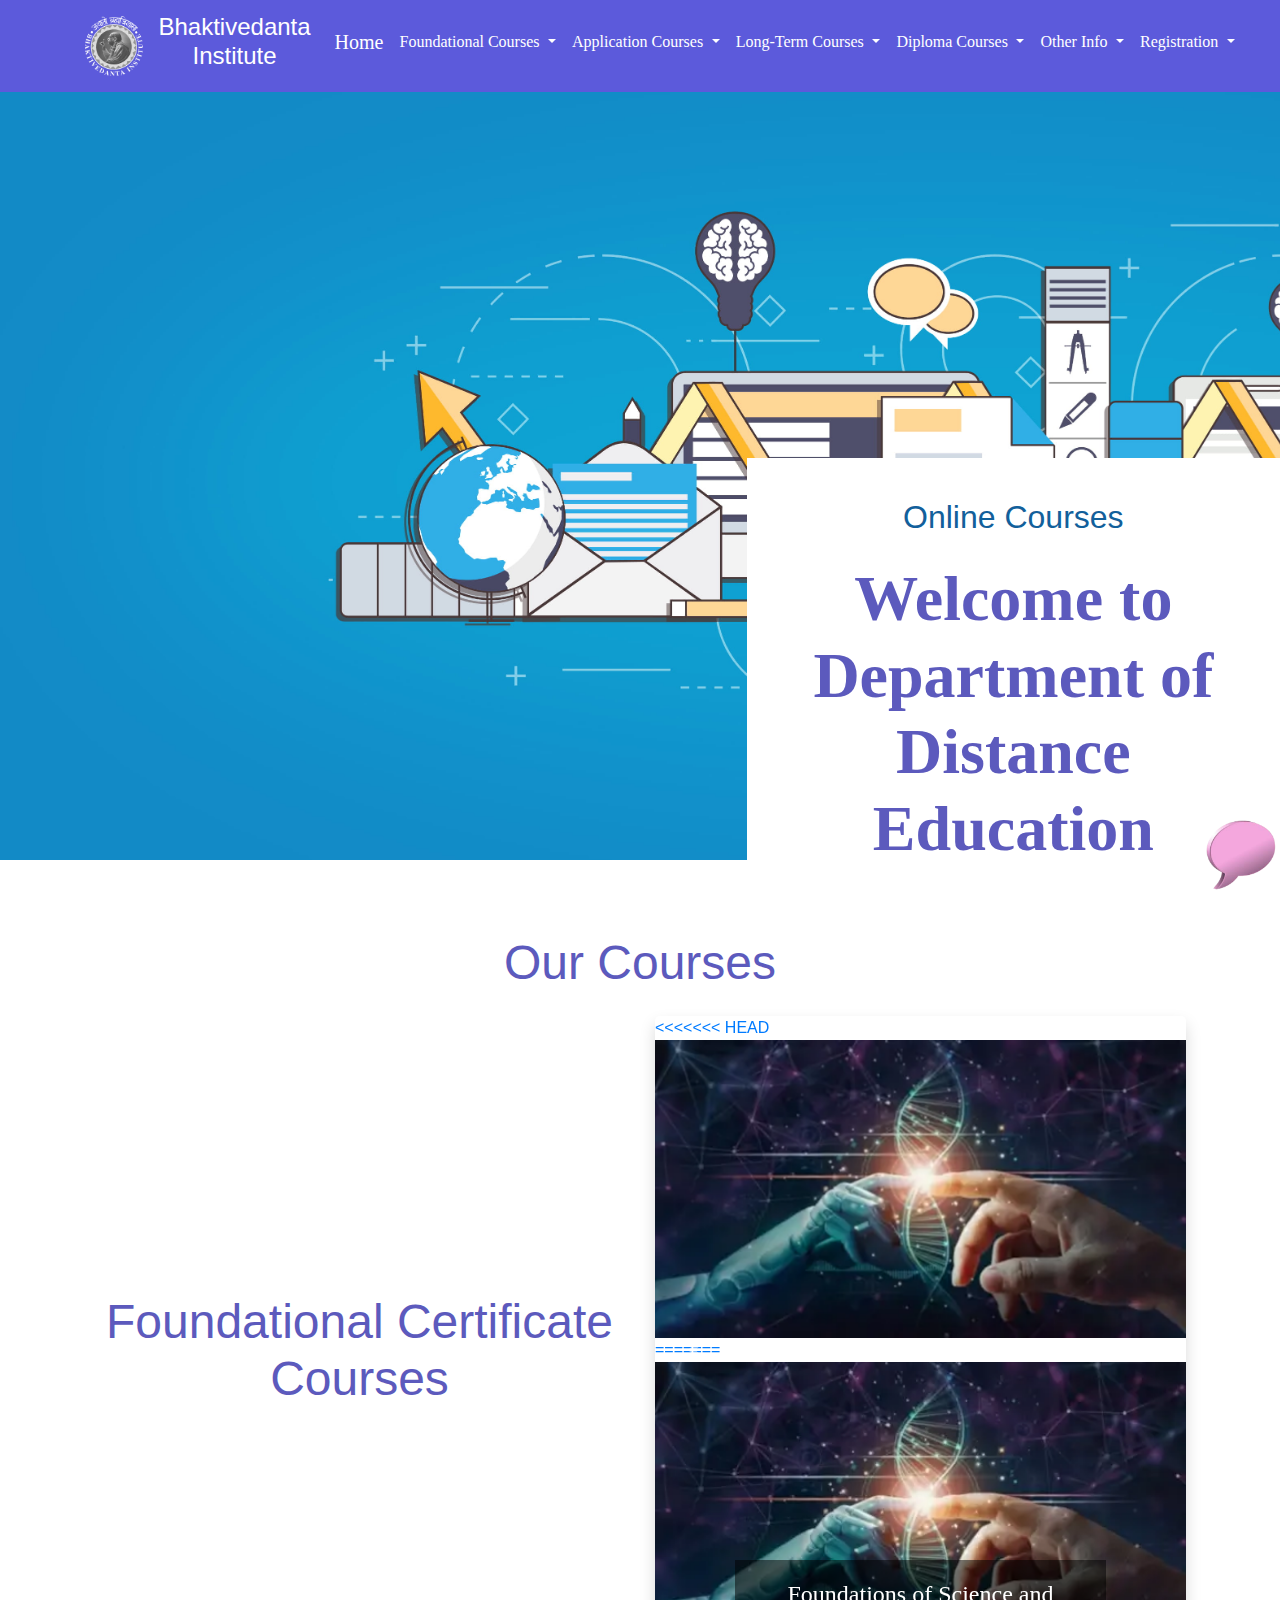
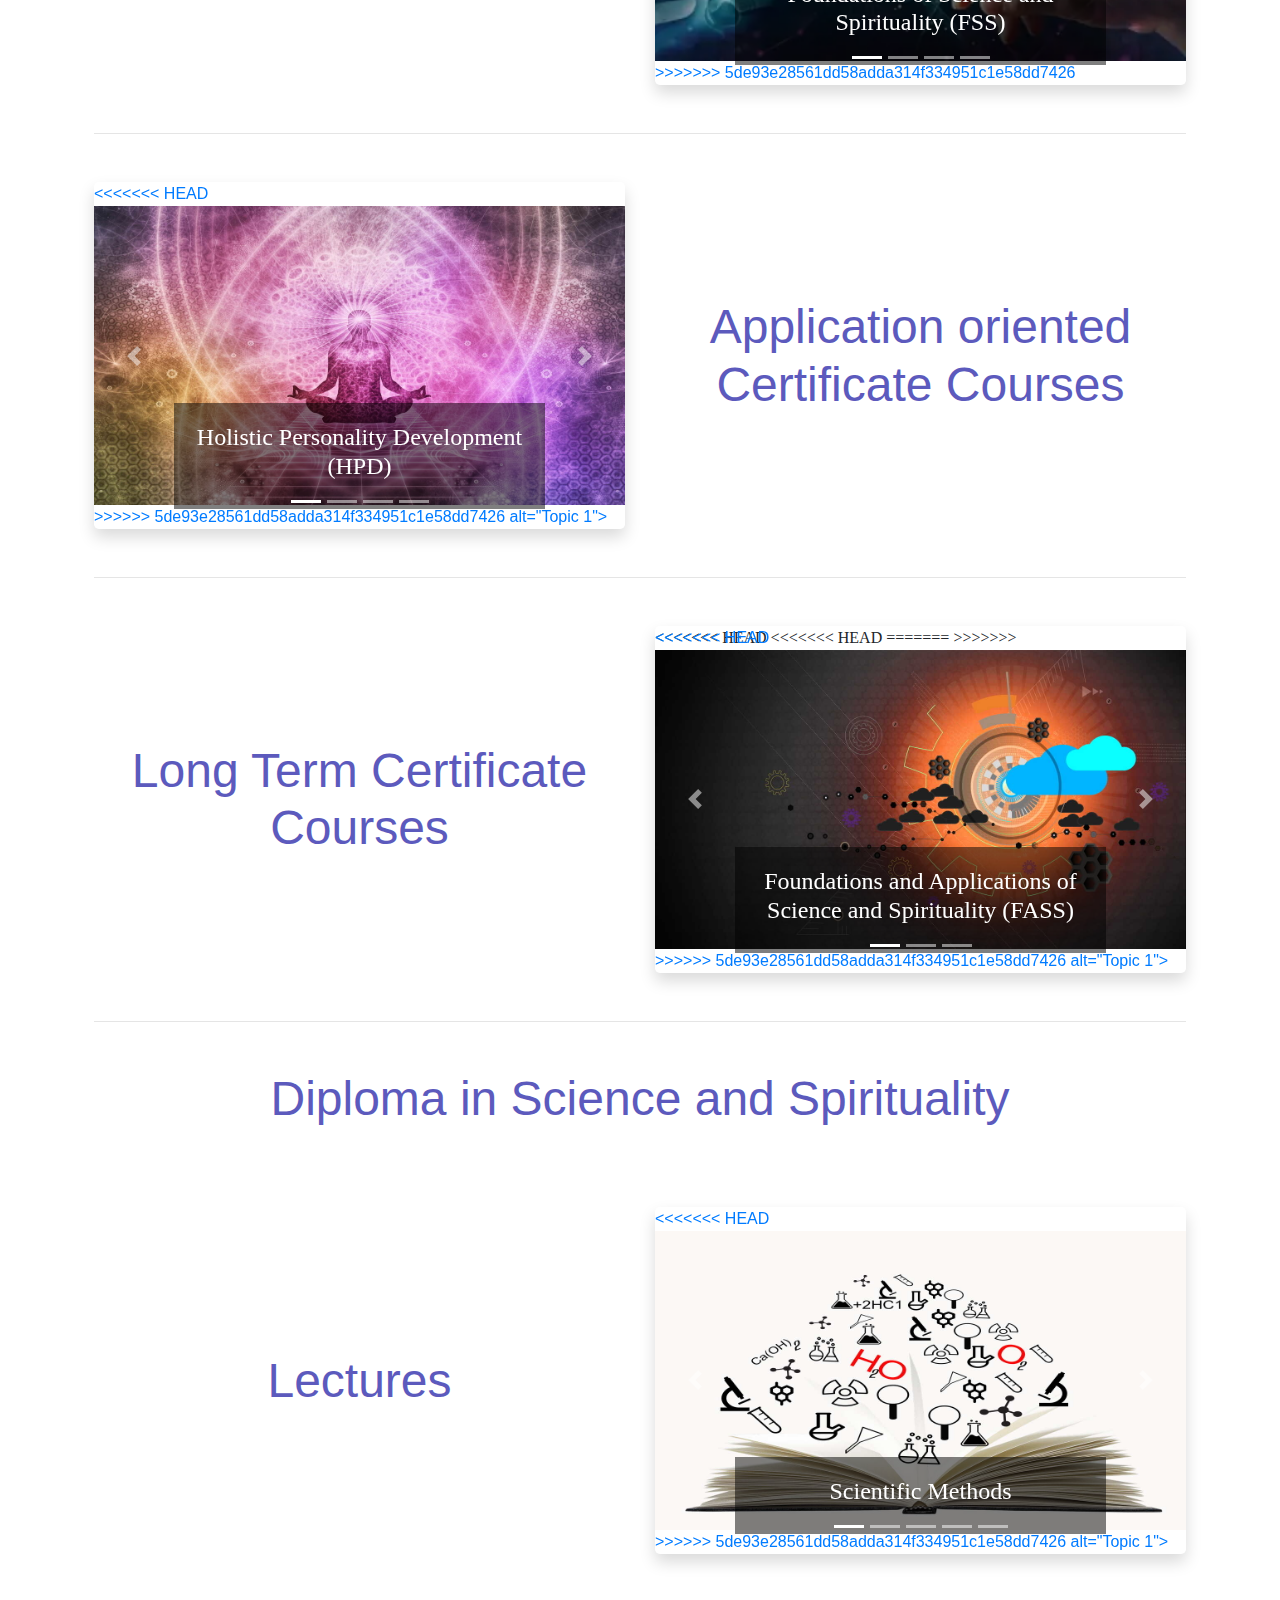
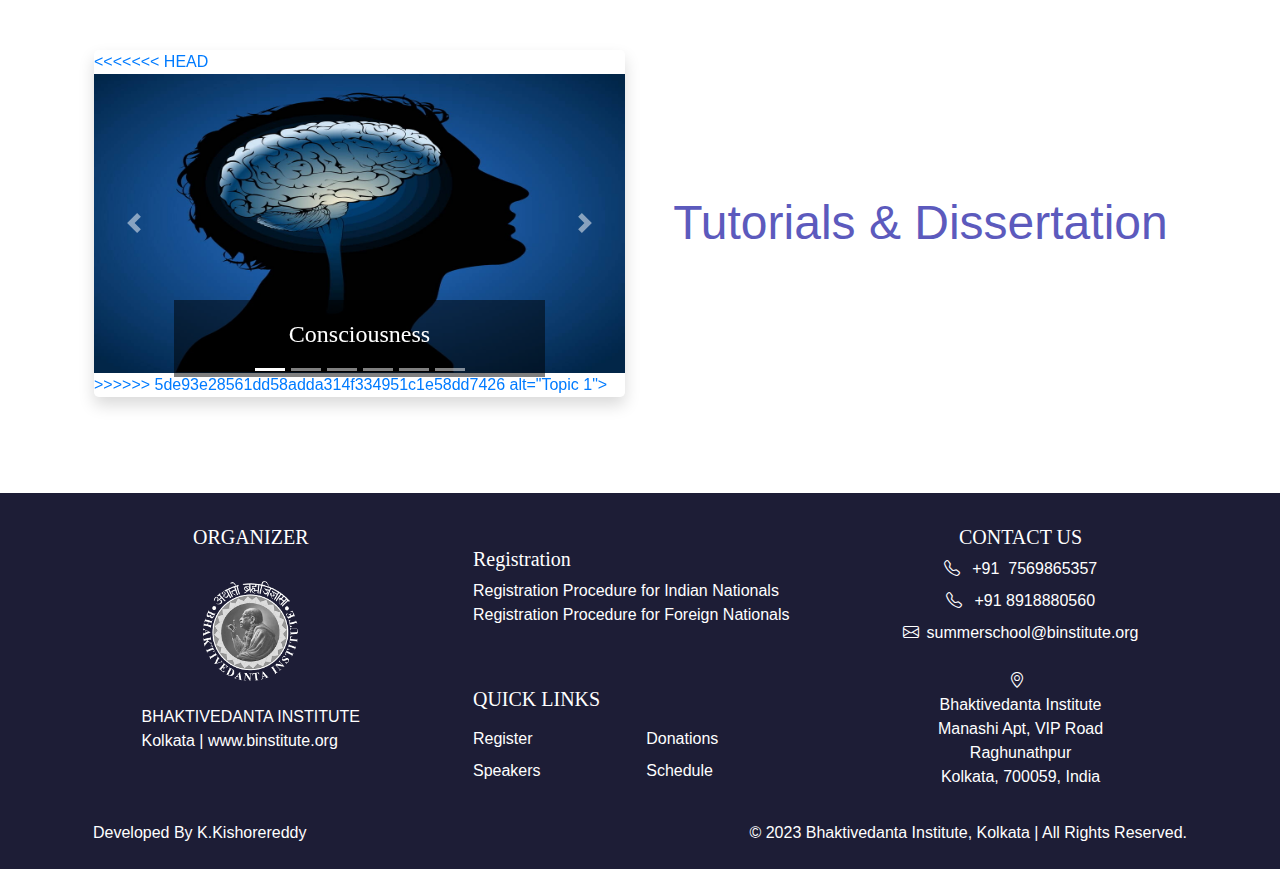
==== commit 75c95a1b: "Merge branch 'main' of https://github.com/Bhaktivedanta-Institute-Intern/online-courses" ====
--- a/index.html
+++ b/index.html
@@ -225,7 +225,7 @@
 
                 </div>
             </div>
-            <img id="replace" class="bannimg" src="" alt="Banner">
+            <img id="replace" class="bannimg" src="images/Home Page Image.jpg" alt="Banner">
         </div>
     </div>
 
@@ -258,7 +258,11 @@
                         <div class="carousel-inner rounded-lg shadow">
                             <div class="carousel-item active">
                                 <a href="">
+<<<<<<< HEAD
                                     <img src="/images/Foundations of Science and Spirituality.png" class="d-block w-100" alt="Topic 1">
+=======
+                                    <img src="images/Foundational Courses/Foundations of Science and Spirituality.png" class="d-block w-100" alt="Topic 1">
+>>>>>>> 5de93e28561dd58adda314f334951c1e58dd7426
                                     <div class="carousel-caption">
                                         <h4>Foundations of Science and Spirituality (FSS)</h4>
                                     </div>
@@ -266,7 +270,11 @@
                             </div>
                             <div class="carousel-item">
                                 <a href="">
+<<<<<<< HEAD
                                     <img src="/images/Nature of Reality.jpg" class="d-block w-100" alt="Topic 2">
+=======
+                                    <img src="images/Foundational Courses/Nature of Reality.jpg" class="d-block w-100" alt="Topic 2">
+>>>>>>> 5de93e28561dd58adda314f334951c1e58dd7426
                                     <div class="carousel-caption">
                                         <h4>Nature of Reality (NR)</h4>
                                     </div>
@@ -274,7 +282,11 @@
                             </div>
                             <div class="carousel-item">
                                 <a href="">
+<<<<<<< HEAD
                                     <img src="/images/Philosophical Excellence.jpg" class="d-block w-100" alt="Topic 3">
+=======
+                                    <img src="images/Foundational Courses/Philosophical Excellence.jpg" class="d-block w-100" alt="Topic 3">
+>>>>>>> 5de93e28561dd58adda314f334951c1e58dd7426
                                     <div class="carousel-caption">
                                         <h4>Philosophical Excellence (PHILEX)</h4>
                                     </div>
@@ -282,7 +294,11 @@
                             </div>
                             <div class="carousel-item">
                                 <a href="">
+<<<<<<< HEAD
                                     <img src="/images/Yoga and Spirituality.jpg" class="d-block w-100" alt="Topic 4">
+=======
+                                    <img src="images/Foundational Courses/Yoga and Spirituality.jpg" class="d-block w-100" alt="Topic 4">
+>>>>>>> 5de93e28561dd58adda314f334951c1e58dd7426
                                     <div class="carousel-caption">
                                         <h4>Yoga and Spirituality – Explorations from Bhagavad Gita (YS)</h4>
                                     </div>
@@ -333,7 +349,11 @@
                         <div class="carousel-inner rounded-lg shadow">
                             <div class="carousel-item active">
                                 <a href="topics.html#topic1">
+<<<<<<< HEAD
                                     <img src="/images/wallpaperflare.com_wallpaper (1).jpg" class="d-block w-100"
+=======
+                                    <img src="images/Application Courses/Personal Excellence.jpg" class="d-block w-100"
+>>>>>>> 5de93e28561dd58adda314f334951c1e58dd7426
                                         alt="Topic 1">
                                     <div class="carousel-caption">
                                         <h4>Holistic Personality Development (HPD)</h4>
@@ -342,7 +362,11 @@
                             </div>
                             <div class="carousel-item">
                                 <a href="topics.html#topic2">
+<<<<<<< HEAD
                                     <img src="/images/Professional Excellence.jpg" class="d-block w-100"
+=======
+                                    <img src="images/Application Courses/Professional Excellence.jpg" class="d-block w-100"
+>>>>>>> 5de93e28561dd58adda314f334951c1e58dd7426
                                         alt="Topic 2">
                                     <div class="carousel-caption">
                                         <h4>Professional Excellence (PROFEX)</h4>
@@ -351,7 +375,11 @@
                             </div>
                             <div class="carousel-item">
                                 <a href="topics.html#topic3">
+<<<<<<< HEAD
                                     <img src="/images/Personal Excellence.jpg"
+=======
+                                    <img src="images/Application Courses/Personal Excellence.jpg"
+>>>>>>> 5de93e28561dd58adda314f334951c1e58dd7426
                                         class="d-block w-100" alt="Topic 3">
                                     <div class="carousel-caption">
                                         <h4>Personal Excellence (PEREX)</h4>
@@ -360,7 +388,11 @@
                             </div>
                             <div class="carousel-item">
                                 <a href="topics.html#topic4">
+<<<<<<< HEAD
                                     <img src="/images/Successful Life Journey.jpg"
+=======
+                                    <img src="images/Application Courses/Successful Life Journey.jpg"
+>>>>>>> 5de93e28561dd58adda314f334951c1e58dd7426
                                         class="d-block w-100" alt="Topic 4">
                                     <div class="carousel-caption">
                                         <h4>Successful Life Journey – Insights based on Bhagavad Gita (SLJ)</h4>
@@ -405,17 +437,36 @@
                         <div class="carousel-inner rounded-lg shadow">
                             <div class="carousel-item active">
                                 <a href="topics.html#topic1">
+<<<<<<< HEAD
                                     <img src="/images/FASS.jpg" class="d-block w-100"
+=======
+                                    <img src="images/Long Term Courses/FASS.jpg" class="d-block w-100"
+>>>>>>> 5de93e28561dd58adda314f334951c1e58dd7426
                                         alt="Topic 1">
                                     <div class="carousel-caption">
                                         <h4>Foundations and Applications of Science and Spirituality (FASS)</h4>
                                     </div>
                                 </a>
                             </div>
+<<<<<<< HEAD
                             
                             <div class="carousel-item">
                                 <a href="topics.html#topic3">
                                     <img src="/images/Holistic Personality Development.jpg"
+=======
+                            <div class="carousel-item">
+                                <a href="topics.html#topic2">
+                                    <img src="images/Long Term Courses/FASS.jpg" class="d-block w-100"
+                                        alt="Topic 2">
+                                    <div class="carousel-caption">
+                                        <h4>FSS, NR, PROFEX</h4>
+                                    </div>
+                                </a>
+                            </div>
+                            <div class="carousel-item">
+                                <a href="topics.html#topic3">
+                                    <img src="images/Long Term Courses/Holistic Personality Development.jpg"
+>>>>>>> 5de93e28561dd58adda314f334951c1e58dd7426
                                         class="d-block w-100" alt="Topic 3">
                                     <div class="carousel-caption">
                                         <h4>Holistic Excellence (HEX)</h4>
@@ -425,14 +476,39 @@
                             
                             <div class="carousel-item">
                                 <a href="topics.html#topic4">
+<<<<<<< HEAD
                                     <img src="/images/Distinction of Human Life.jpg"
+=======
+                                    <img src="images/Long Term Courses/FASS.jpg"
                                         class="d-block w-100" alt="Topic 4">
                                     <div class="carousel-caption">
+                                        <h4>FSS, PEREX, PROFEX</h4>
+                                    </div>
+                                </a>
+                            </div>
+                            <div class="carousel-item">
+                                <a href="topics.html#topic4">
+                                    <img src="images/Long Term Courses/Distinction of Human Life.jpg"
+>>>>>>> 5de93e28561dd58adda314f334951c1e58dd7426
+                                        class="d-block w-100" alt="Topic 4">
+                                    <div class="carousel-caption">
                                         <h4>Distinction of Human Life (DOHL)</h4>
                                     </div>
                                 </a>
                             </div>
+<<<<<<< HEAD
                             
+=======
+                            <div class="carousel-item">
+                                <a href="topics.html#topic4">
+                                    <img src="images/Long Term Courses/FASS.jpg"
+                                        class="d-block w-100" alt="Topic 4">
+                                    <div class="carousel-caption">
+                                        <h4>FSS, NR, PHILEX</h4>
+                                    </div>
+                                </a>
+                            </div>
+>>>>>>> 5de93e28561dd58adda314f334951c1e58dd7426
                             
 
                         </div>
@@ -475,7 +551,11 @@
                             <div class="carousel-inner rounded-lg shadow">
                                 <div class="carousel-item active">
                                     <a href="topics.html#topic1">
+<<<<<<< HEAD
                                         <img src="/images/Scientific Methods.jpg" class="d-block w-100"
+=======
+                                        <img src="images/Diploma/Lectures/Scientific Methods.jpg" class="d-block w-100"
+>>>>>>> 5de93e28561dd58adda314f334951c1e58dd7426
                                             alt="Topic 1">
                                         <div class="carousel-caption">
                                             <h4>Scientific Methods</h4>
@@ -484,7 +564,11 @@
                                 </div>
                                 <div class="carousel-item">
                                     <a href="topics.html#topic2">
+<<<<<<< HEAD
                                         <img src="/images/Spirituality.jpg" class="d-block w-100"
+=======
+                                        <img src="images/Diploma/Lectures/Spirituality.jpg" class="d-block w-100"
+>>>>>>> 5de93e28561dd58adda314f334951c1e58dd7426
                                             alt="Topic 2">
                                         <div class="carousel-caption">
                                             <h4>Spirituality</h4>
@@ -493,7 +577,11 @@
                                 </div>
                                 <div class="carousel-item">
                                     <a href="topics.html#topic3">
+<<<<<<< HEAD
                                         <img src="/images/Synthesis of Science and Spirituality.jpg"
+=======
+                                        <img src="images/Diploma/Lectures/Synthesis of Science and Spirituality.jpg"
+>>>>>>> 5de93e28561dd58adda314f334951c1e58dd7426
                                             class="d-block w-100" alt="Topic 3">
                                         <div class="carousel-caption">
                                             <h4>Synthesis of Science and Spirituality</h4>
@@ -502,7 +590,11 @@
                                 </div>
                                 <div class="carousel-item">
                                     <a href="topics.html#topic4">
+<<<<<<< HEAD
                                         <img src="/images/Cosmology & Cosmogony.jpg"
+=======
+                                        <img src="images/Diploma/Lectures/Cosmology & Cosmogony.jpg"
+>>>>>>> 5de93e28561dd58adda314f334951c1e58dd7426
                                             class="d-block w-100" alt="Topic 4">
                                         <div class="carousel-caption">
                                             <h4>Cosmology and Cosmogony</h4>
@@ -511,7 +603,11 @@
                                 </div>
                                 <div class="carousel-item">
                                     <a href="topics.html#topic4">
+<<<<<<< HEAD
                                         <img src="/images/Origin and Evolution of Life.jpg"
+=======
+                                        <img src="images/Diploma/Lectures/Origin and Evolution of Life.jpg"
+>>>>>>> 5de93e28561dd58adda314f334951c1e58dd7426
                                             class="d-block w-100" alt="Topic 4">
                                         <div class="carousel-caption">
                                             <h4>Origin and Evolution of Life</h4>
@@ -554,7 +650,11 @@
                             <div class="carousel-inner rounded-lg shadow">
                                 <div class="carousel-item active">
                                     <a href="topics.html#topic1">
+<<<<<<< HEAD
                                         <img src="/images/Consciousness.jpg" class="d-block w-100"
+=======
+                                        <img src="images/Diploma/Tutorials/Consciousness.jpg" class="d-block w-100"
+>>>>>>> 5de93e28561dd58adda314f334951c1e58dd7426
                                             alt="Topic 1">
                                         <div class="carousel-caption">
                                             <h4>Consciousness</h4>
@@ -563,7 +663,11 @@
                                 </div>
                                 <div class="carousel-item">
                                     <a href="topics.html#topic2">
+<<<<<<< HEAD
                                         <img src="/images/Science of GOD.jpg" class="d-block w-100"
+=======
+                                        <img src="images/Diploma/Tutorials/Science of GOD.jpg" class="d-block w-100"
+>>>>>>> 5de93e28561dd58adda314f334951c1e58dd7426
                                             alt="Topic 2">
                                         <div class="carousel-caption">
                                             <h4>Science of God</h4>
@@ -572,7 +676,11 @@
                                 </div>
                                 <div class="carousel-item">
                                     <a href="topics.html#topic3">
+<<<<<<< HEAD
                                         <img src="/images/Career and Management.jpg"
+=======
+                                        <img src="images/Diploma/Tutorials/Career and Management.jpg"
+>>>>>>> 5de93e28561dd58adda314f334951c1e58dd7426
                                             class="d-block w-100" alt="Topic 3">
                                         <div class="carousel-caption">
                                             <h4>Career and Management</h4>
@@ -581,7 +689,11 @@
                                 </div>
                                 <div class="carousel-item">
                                     <a href="topics.html#topic4">
+<<<<<<< HEAD
                                         <img src="/images/Research & Creativity.jpg"
+=======
+                                        <img src="images/Diploma/Tutorials/Research & Creativity.jpg"
+>>>>>>> 5de93e28561dd58adda314f334951c1e58dd7426
                                             class="d-block w-100" alt="Topic 4">
                                         <div class="carousel-caption">
                                             <h4>Research and Creativity</h4>
@@ -590,7 +702,11 @@
                                 </div>
                                 <div class="carousel-item">
                                     <a href="topics.html#topic4">
+<<<<<<< HEAD
                                         <img src="/images/Health and Stress Management.jpg"
+=======
+                                        <img src="images/Diploma/Tutorials/Health and Stress Management.jpg"
+>>>>>>> 5de93e28561dd58adda314f334951c1e58dd7426
                                             class="d-block w-100" alt="Topic 4">
                                         <div class="carousel-caption">
                                             <h4>Health & Stress Management</h4>
@@ -599,7 +715,11 @@
                                 </div>
                                 <div class="carousel-item">
                                     <a href="topics.html#topic4">
+<<<<<<< HEAD
                                         <img src="/images/Philosophical Explorations.jpg"
+=======
+                                        <img src="images/Diploma/Tutorials/Philosophical Explorations.jpg"
+>>>>>>> 5de93e28561dd58adda314f334951c1e58dd7426
                                             class="d-block w-100" alt="Topic 4">
                                         <div class="carousel-caption">
                                             <h4>Philosophical Explorations</h4>
--- a/assets/mobile.css
+++ b/assets/mobile.css
@@ -130,7 +130,7 @@
 }
 
 #o-banner {
-  background: url('/images/Home\ Page\ Image.jpg');
+  background: url(/images/Home\ Page\ Image.jpg);
   background-repeat: no-repeat;
   background-attachment: scroll;
   background-position: 5% -40px;
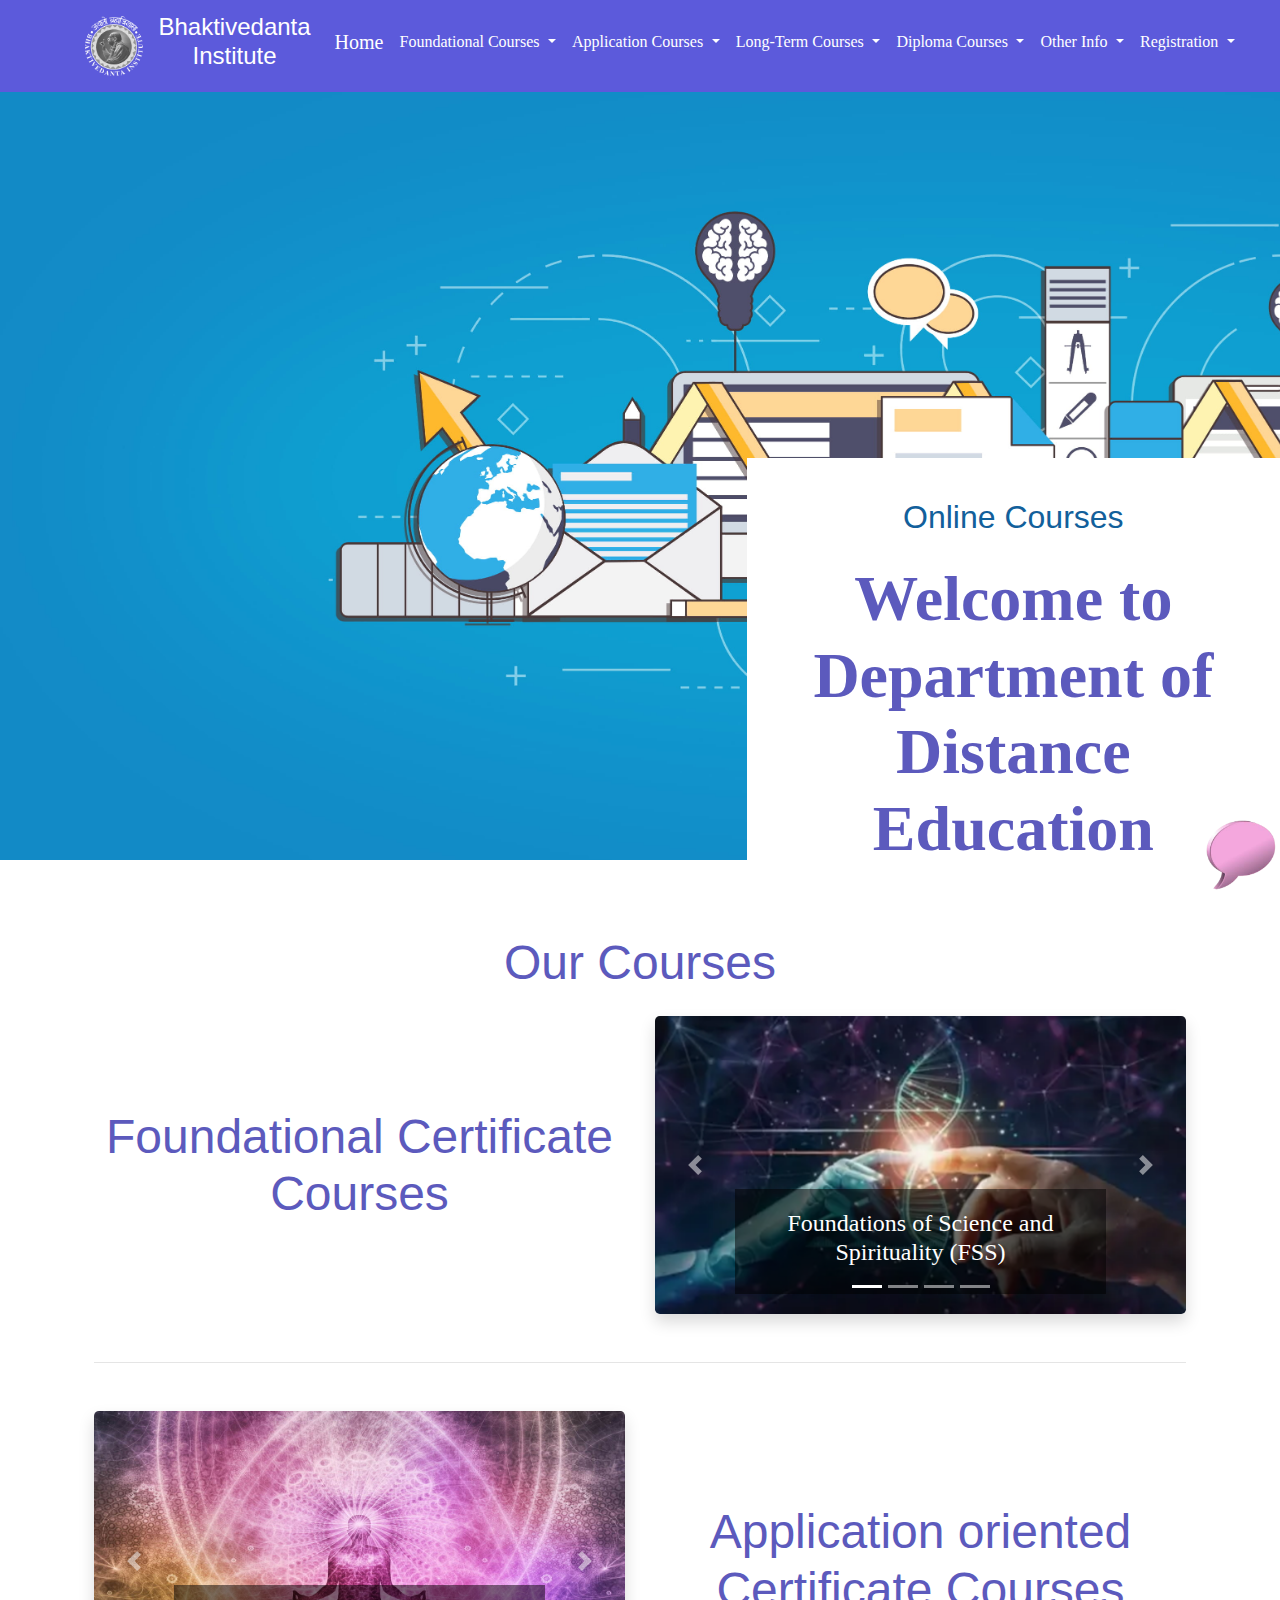
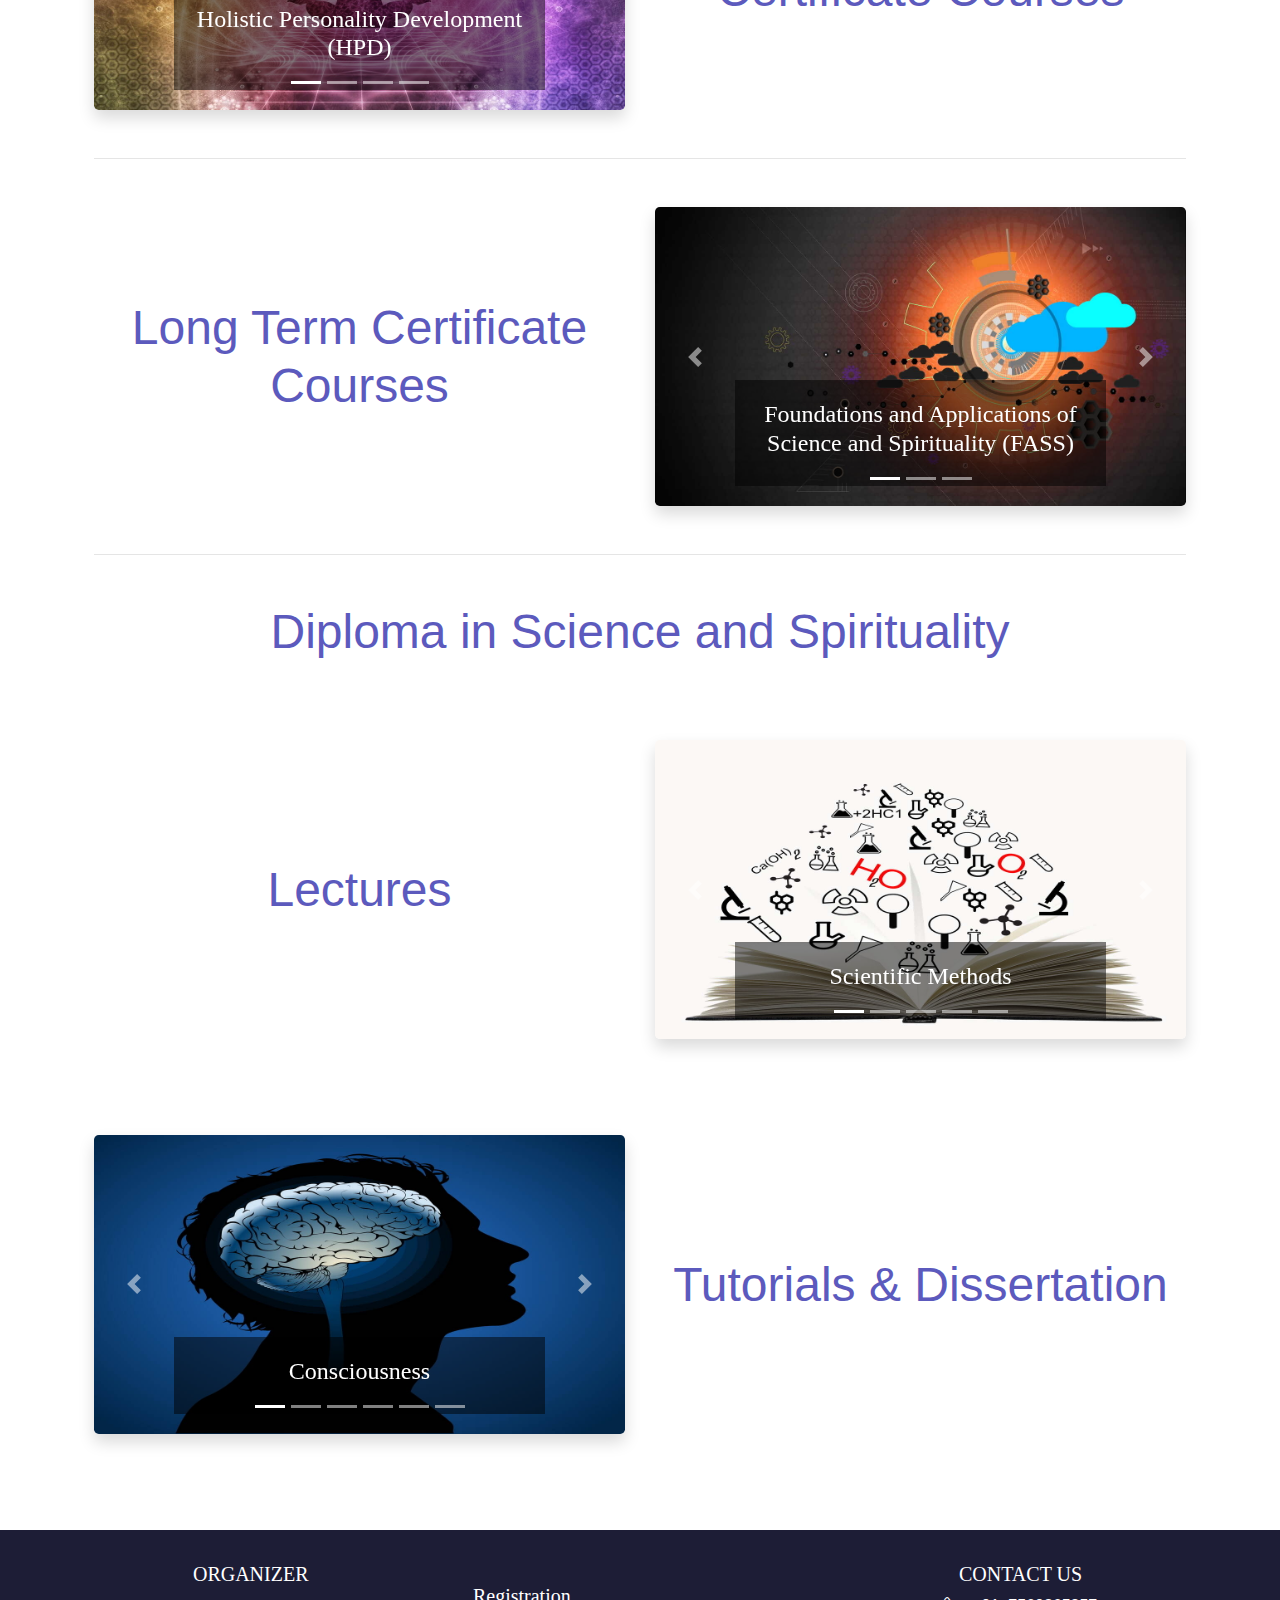
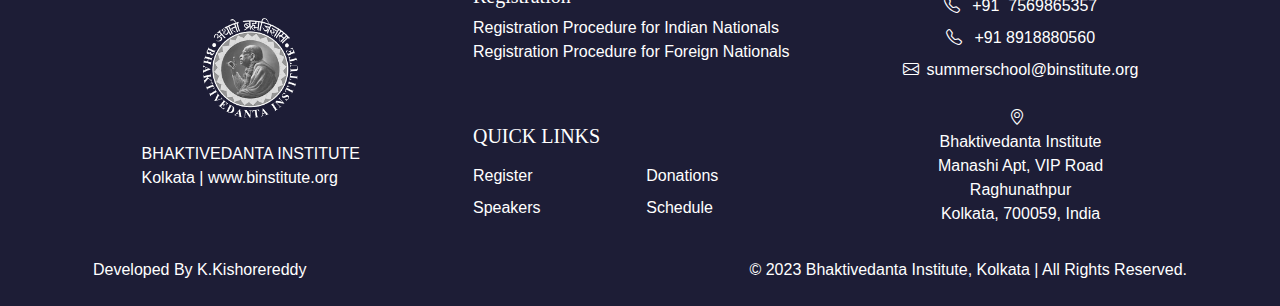
==== commit 407ed581: "CHanged image size" ====
--- a/index.html
+++ b/index.html
@@ -258,11 +258,7 @@
                         <div class="carousel-inner rounded-lg shadow">
                             <div class="carousel-item active">
                                 <a href="">
-<<<<<<< HEAD
-                                    <img src="/images/Foundations of Science and Spirituality.png" class="d-block w-100" alt="Topic 1">
-=======
-                                    <img src="images/Foundational Courses/Foundations of Science and Spirituality.png" class="d-block w-100" alt="Topic 1">
->>>>>>> 5de93e28561dd58adda314f334951c1e58dd7426
+                                    <img src="images/Foundations of Science and Spirituality.png" class="d-block w-100" alt="Topic 1">
                                     <div class="carousel-caption">
                                         <h4>Foundations of Science and Spirituality (FSS)</h4>
                                     </div>
@@ -270,11 +266,7 @@
                             </div>
                             <div class="carousel-item">
                                 <a href="">
-<<<<<<< HEAD
-                                    <img src="/images/Nature of Reality.jpg" class="d-block w-100" alt="Topic 2">
-=======
-                                    <img src="images/Foundational Courses/Nature of Reality.jpg" class="d-block w-100" alt="Topic 2">
->>>>>>> 5de93e28561dd58adda314f334951c1e58dd7426
+                                    <img src="images/Nature of Reality.jpg" class="d-block w-100" alt="Topic 2">
                                     <div class="carousel-caption">
                                         <h4>Nature of Reality (NR)</h4>
                                     </div>
@@ -282,11 +274,7 @@
                             </div>
                             <div class="carousel-item">
                                 <a href="">
-<<<<<<< HEAD
-                                    <img src="/images/Philosophical Excellence.jpg" class="d-block w-100" alt="Topic 3">
-=======
-                                    <img src="images/Foundational Courses/Philosophical Excellence.jpg" class="d-block w-100" alt="Topic 3">
->>>>>>> 5de93e28561dd58adda314f334951c1e58dd7426
+                                    <img src="images/Philosophical Excellence.jpg" class="d-block w-100" alt="Topic 3">
                                     <div class="carousel-caption">
                                         <h4>Philosophical Excellence (PHILEX)</h4>
                                     </div>
@@ -294,11 +282,7 @@
                             </div>
                             <div class="carousel-item">
                                 <a href="">
-<<<<<<< HEAD
-                                    <img src="/images/Yoga and Spirituality.jpg" class="d-block w-100" alt="Topic 4">
-=======
-                                    <img src="images/Foundational Courses/Yoga and Spirituality.jpg" class="d-block w-100" alt="Topic 4">
->>>>>>> 5de93e28561dd58adda314f334951c1e58dd7426
+                                    <img src="images/Yoga and Spirituality.jpg" class="d-block w-100" alt="Topic 4">
                                     <div class="carousel-caption">
                                         <h4>Yoga and Spirituality – Explorations from Bhagavad Gita (YS)</h4>
                                     </div>
@@ -349,11 +333,7 @@
                         <div class="carousel-inner rounded-lg shadow">
                             <div class="carousel-item active">
                                 <a href="topics.html#topic1">
-<<<<<<< HEAD
-                                    <img src="/images/wallpaperflare.com_wallpaper (1).jpg" class="d-block w-100"
-=======
-                                    <img src="images/Application Courses/Personal Excellence.jpg" class="d-block w-100"
->>>>>>> 5de93e28561dd58adda314f334951c1e58dd7426
+                                    <img src="images/wallpaperflare.com_wallpaper (1).jpg" class="d-block w-100"
                                         alt="Topic 1">
                                     <div class="carousel-caption">
                                         <h4>Holistic Personality Development (HPD)</h4>
@@ -362,11 +342,7 @@
                             </div>
                             <div class="carousel-item">
                                 <a href="topics.html#topic2">
-<<<<<<< HEAD
-                                    <img src="/images/Professional Excellence.jpg" class="d-block w-100"
-=======
-                                    <img src="images/Application Courses/Professional Excellence.jpg" class="d-block w-100"
->>>>>>> 5de93e28561dd58adda314f334951c1e58dd7426
+                                    <img src="images/Professional Excellence.jpg" class="d-block w-100"
                                         alt="Topic 2">
                                     <div class="carousel-caption">
                                         <h4>Professional Excellence (PROFEX)</h4>
@@ -375,11 +351,7 @@
                             </div>
                             <div class="carousel-item">
                                 <a href="topics.html#topic3">
-<<<<<<< HEAD
-                                    <img src="/images/Personal Excellence.jpg"
-=======
-                                    <img src="images/Application Courses/Personal Excellence.jpg"
->>>>>>> 5de93e28561dd58adda314f334951c1e58dd7426
+                                    <img src="images/Personal Excellence.jpg"
                                         class="d-block w-100" alt="Topic 3">
                                     <div class="carousel-caption">
                                         <h4>Personal Excellence (PEREX)</h4>
@@ -388,11 +360,7 @@
                             </div>
                             <div class="carousel-item">
                                 <a href="topics.html#topic4">
-<<<<<<< HEAD
-                                    <img src="/images/Successful Life Journey.jpg"
-=======
-                                    <img src="images/Application Courses/Successful Life Journey.jpg"
->>>>>>> 5de93e28561dd58adda314f334951c1e58dd7426
+                                    <img src="images/Successful Life Journey.jpg"
                                         class="d-block w-100" alt="Topic 4">
                                     <div class="carousel-caption">
                                         <h4>Successful Life Journey – Insights based on Bhagavad Gita (SLJ)</h4>
@@ -437,78 +405,36 @@
                         <div class="carousel-inner rounded-lg shadow">
                             <div class="carousel-item active">
                                 <a href="topics.html#topic1">
-<<<<<<< HEAD
-                                    <img src="/images/FASS.jpg" class="d-block w-100"
-=======
-                                    <img src="images/Long Term Courses/FASS.jpg" class="d-block w-100"
->>>>>>> 5de93e28561dd58adda314f334951c1e58dd7426
+                                    <img src="images/FASS.jpg" class="d-block w-100"
                                         alt="Topic 1">
                                     <div class="carousel-caption">
                                         <h4>Foundations and Applications of Science and Spirituality (FASS)</h4>
                                     </div>
                                 </a>
                             </div>
-<<<<<<< HEAD
+                            
                             
                             <div class="carousel-item">
                                 <a href="topics.html#topic3">
-                                    <img src="/images/Holistic Personality Development.jpg"
-=======
-                            <div class="carousel-item">
-                                <a href="topics.html#topic2">
-                                    <img src="images/Long Term Courses/FASS.jpg" class="d-block w-100"
-                                        alt="Topic 2">
-                                    <div class="carousel-caption">
-                                        <h4>FSS, NR, PROFEX</h4>
-                                    </div>
-                                </a>
-                            </div>
-                            <div class="carousel-item">
-                                <a href="topics.html#topic3">
-                                    <img src="images/Long Term Courses/Holistic Personality Development.jpg"
->>>>>>> 5de93e28561dd58adda314f334951c1e58dd7426
+                                    <img src="images/Holistic Personality Development.jpg"
                                         class="d-block w-100" alt="Topic 3">
                                     <div class="carousel-caption">
                                         <h4>Holistic Excellence (HEX)</h4>
                                     </div>
                                 </a>
                             </div>
+                            
                             
                             <div class="carousel-item">
                                 <a href="topics.html#topic4">
-<<<<<<< HEAD
-                                    <img src="/images/Distinction of Human Life.jpg"
-=======
-                                    <img src="images/Long Term Courses/FASS.jpg"
+                                    <img src="images/Distinction of Human Life.jpg"
                                         class="d-block w-100" alt="Topic 4">
                                     <div class="carousel-caption">
-                                        <h4>FSS, PEREX, PROFEX</h4>
-                                    </div>
-                                </a>
-                            </div>
-                            <div class="carousel-item">
-                                <a href="topics.html#topic4">
-                                    <img src="images/Long Term Courses/Distinction of Human Life.jpg"
->>>>>>> 5de93e28561dd58adda314f334951c1e58dd7426
-                                        class="d-block w-100" alt="Topic 4">
-                                    <div class="carousel-caption">
                                         <h4>Distinction of Human Life (DOHL)</h4>
                                     </div>
                                 </a>
                             </div>
-<<<<<<< HEAD
-                            
-=======
-                            <div class="carousel-item">
-                                <a href="topics.html#topic4">
-                                    <img src="images/Long Term Courses/FASS.jpg"
-                                        class="d-block w-100" alt="Topic 4">
-                                    <div class="carousel-caption">
-                                        <h4>FSS, NR, PHILEX</h4>
-                                    </div>
-                                </a>
-                            </div>
->>>>>>> 5de93e28561dd58adda314f334951c1e58dd7426
+                            
                             
 
                         </div>
@@ -551,11 +477,7 @@
                             <div class="carousel-inner rounded-lg shadow">
                                 <div class="carousel-item active">
                                     <a href="topics.html#topic1">
-<<<<<<< HEAD
-                                        <img src="/images/Scientific Methods.jpg" class="d-block w-100"
-=======
-                                        <img src="images/Diploma/Lectures/Scientific Methods.jpg" class="d-block w-100"
->>>>>>> 5de93e28561dd58adda314f334951c1e58dd7426
+                                        <img src="images/Scientific Methods.jpg" class="d-block w-100"
                                             alt="Topic 1">
                                         <div class="carousel-caption">
                                             <h4>Scientific Methods</h4>
@@ -564,11 +486,7 @@
                                 </div>
                                 <div class="carousel-item">
                                     <a href="topics.html#topic2">
-<<<<<<< HEAD
-                                        <img src="/images/Spirituality.jpg" class="d-block w-100"
-=======
-                                        <img src="images/Diploma/Lectures/Spirituality.jpg" class="d-block w-100"
->>>>>>> 5de93e28561dd58adda314f334951c1e58dd7426
+                                        <img src="images/Spirituality.jpg" class="d-block w-100"
                                             alt="Topic 2">
                                         <div class="carousel-caption">
                                             <h4>Spirituality</h4>
@@ -577,11 +495,7 @@
                                 </div>
                                 <div class="carousel-item">
                                     <a href="topics.html#topic3">
-<<<<<<< HEAD
-                                        <img src="/images/Synthesis of Science and Spirituality.jpg"
-=======
-                                        <img src="images/Diploma/Lectures/Synthesis of Science and Spirituality.jpg"
->>>>>>> 5de93e28561dd58adda314f334951c1e58dd7426
+                                        <img src="images/Synthesis of Science and Spirituality.jpg"
                                             class="d-block w-100" alt="Topic 3">
                                         <div class="carousel-caption">
                                             <h4>Synthesis of Science and Spirituality</h4>
@@ -590,11 +504,7 @@
                                 </div>
                                 <div class="carousel-item">
                                     <a href="topics.html#topic4">
-<<<<<<< HEAD
-                                        <img src="/images/Cosmology & Cosmogony.jpg"
-=======
-                                        <img src="images/Diploma/Lectures/Cosmology & Cosmogony.jpg"
->>>>>>> 5de93e28561dd58adda314f334951c1e58dd7426
+                                        <img src="images/Cosmology & Cosmogony.jpg"
                                             class="d-block w-100" alt="Topic 4">
                                         <div class="carousel-caption">
                                             <h4>Cosmology and Cosmogony</h4>
@@ -603,11 +513,7 @@
                                 </div>
                                 <div class="carousel-item">
                                     <a href="topics.html#topic4">
-<<<<<<< HEAD
-                                        <img src="/images/Origin and Evolution of Life.jpg"
-=======
-                                        <img src="images/Diploma/Lectures/Origin and Evolution of Life.jpg"
->>>>>>> 5de93e28561dd58adda314f334951c1e58dd7426
+                                        <img src="images/Origin and Evolution of Life.jpg"
                                             class="d-block w-100" alt="Topic 4">
                                         <div class="carousel-caption">
                                             <h4>Origin and Evolution of Life</h4>
@@ -650,11 +556,7 @@
                             <div class="carousel-inner rounded-lg shadow">
                                 <div class="carousel-item active">
                                     <a href="topics.html#topic1">
-<<<<<<< HEAD
-                                        <img src="/images/Consciousness.jpg" class="d-block w-100"
-=======
-                                        <img src="images/Diploma/Tutorials/Consciousness.jpg" class="d-block w-100"
->>>>>>> 5de93e28561dd58adda314f334951c1e58dd7426
+                                        <img src="images/Consciousness.jpg" class="d-block w-100"
                                             alt="Topic 1">
                                         <div class="carousel-caption">
                                             <h4>Consciousness</h4>
@@ -663,11 +565,7 @@
                                 </div>
                                 <div class="carousel-item">
                                     <a href="topics.html#topic2">
-<<<<<<< HEAD
-                                        <img src="/images/Science of GOD.jpg" class="d-block w-100"
-=======
-                                        <img src="images/Diploma/Tutorials/Science of GOD.jpg" class="d-block w-100"
->>>>>>> 5de93e28561dd58adda314f334951c1e58dd7426
+                                        <img src="images/Science of GOD.jpg" class="d-block w-100"
                                             alt="Topic 2">
                                         <div class="carousel-caption">
                                             <h4>Science of God</h4>
@@ -676,11 +574,7 @@
                                 </div>
                                 <div class="carousel-item">
                                     <a href="topics.html#topic3">
-<<<<<<< HEAD
-                                        <img src="/images/Career and Management.jpg"
-=======
-                                        <img src="images/Diploma/Tutorials/Career and Management.jpg"
->>>>>>> 5de93e28561dd58adda314f334951c1e58dd7426
+                                        <img src="images/Career and Management.jpg"
                                             class="d-block w-100" alt="Topic 3">
                                         <div class="carousel-caption">
                                             <h4>Career and Management</h4>
@@ -689,11 +583,7 @@
                                 </div>
                                 <div class="carousel-item">
                                     <a href="topics.html#topic4">
-<<<<<<< HEAD
                                         <img src="/images/Research & Creativity.jpg"
-=======
-                                        <img src="images/Diploma/Tutorials/Research & Creativity.jpg"
->>>>>>> 5de93e28561dd58adda314f334951c1e58dd7426
                                             class="d-block w-100" alt="Topic 4">
                                         <div class="carousel-caption">
                                             <h4>Research and Creativity</h4>
@@ -702,11 +592,7 @@
                                 </div>
                                 <div class="carousel-item">
                                     <a href="topics.html#topic4">
-<<<<<<< HEAD
-                                        <img src="/images/Health and Stress Management.jpg"
-=======
-                                        <img src="images/Diploma/Tutorials/Health and Stress Management.jpg"
->>>>>>> 5de93e28561dd58adda314f334951c1e58dd7426
+                                        <img src="images/Health and Stress Management.jpg"
                                             class="d-block w-100" alt="Topic 4">
                                         <div class="carousel-caption">
                                             <h4>Health & Stress Management</h4>
@@ -715,11 +601,7 @@
                                 </div>
                                 <div class="carousel-item">
                                     <a href="topics.html#topic4">
-<<<<<<< HEAD
-                                        <img src="/images/Philosophical Explorations.jpg"
-=======
-                                        <img src="images/Diploma/Tutorials/Philosophical Explorations.jpg"
->>>>>>> 5de93e28561dd58adda314f334951c1e58dd7426
+                                        <img src="images/Philosophical Explorations.jpg"
                                             class="d-block w-100" alt="Topic 4">
                                         <div class="carousel-caption">
                                             <h4>Philosophical Explorations</h4>
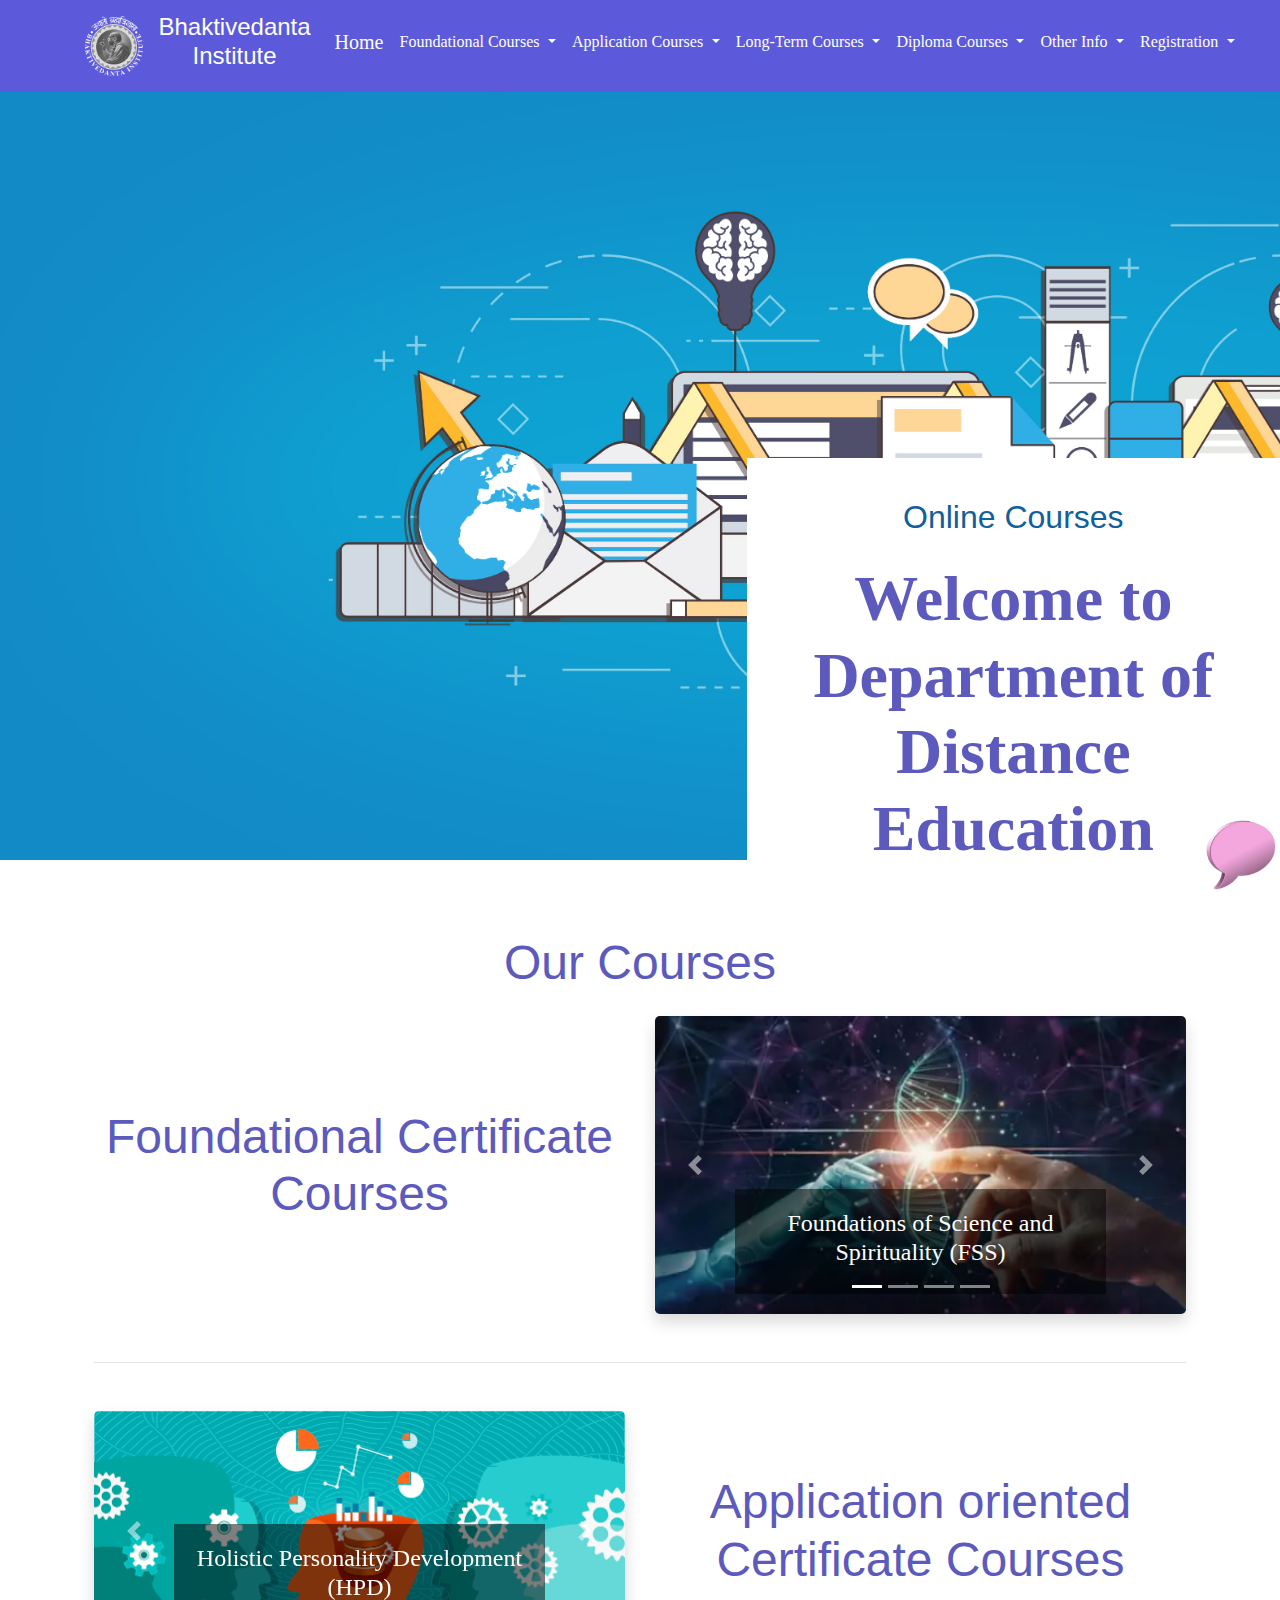
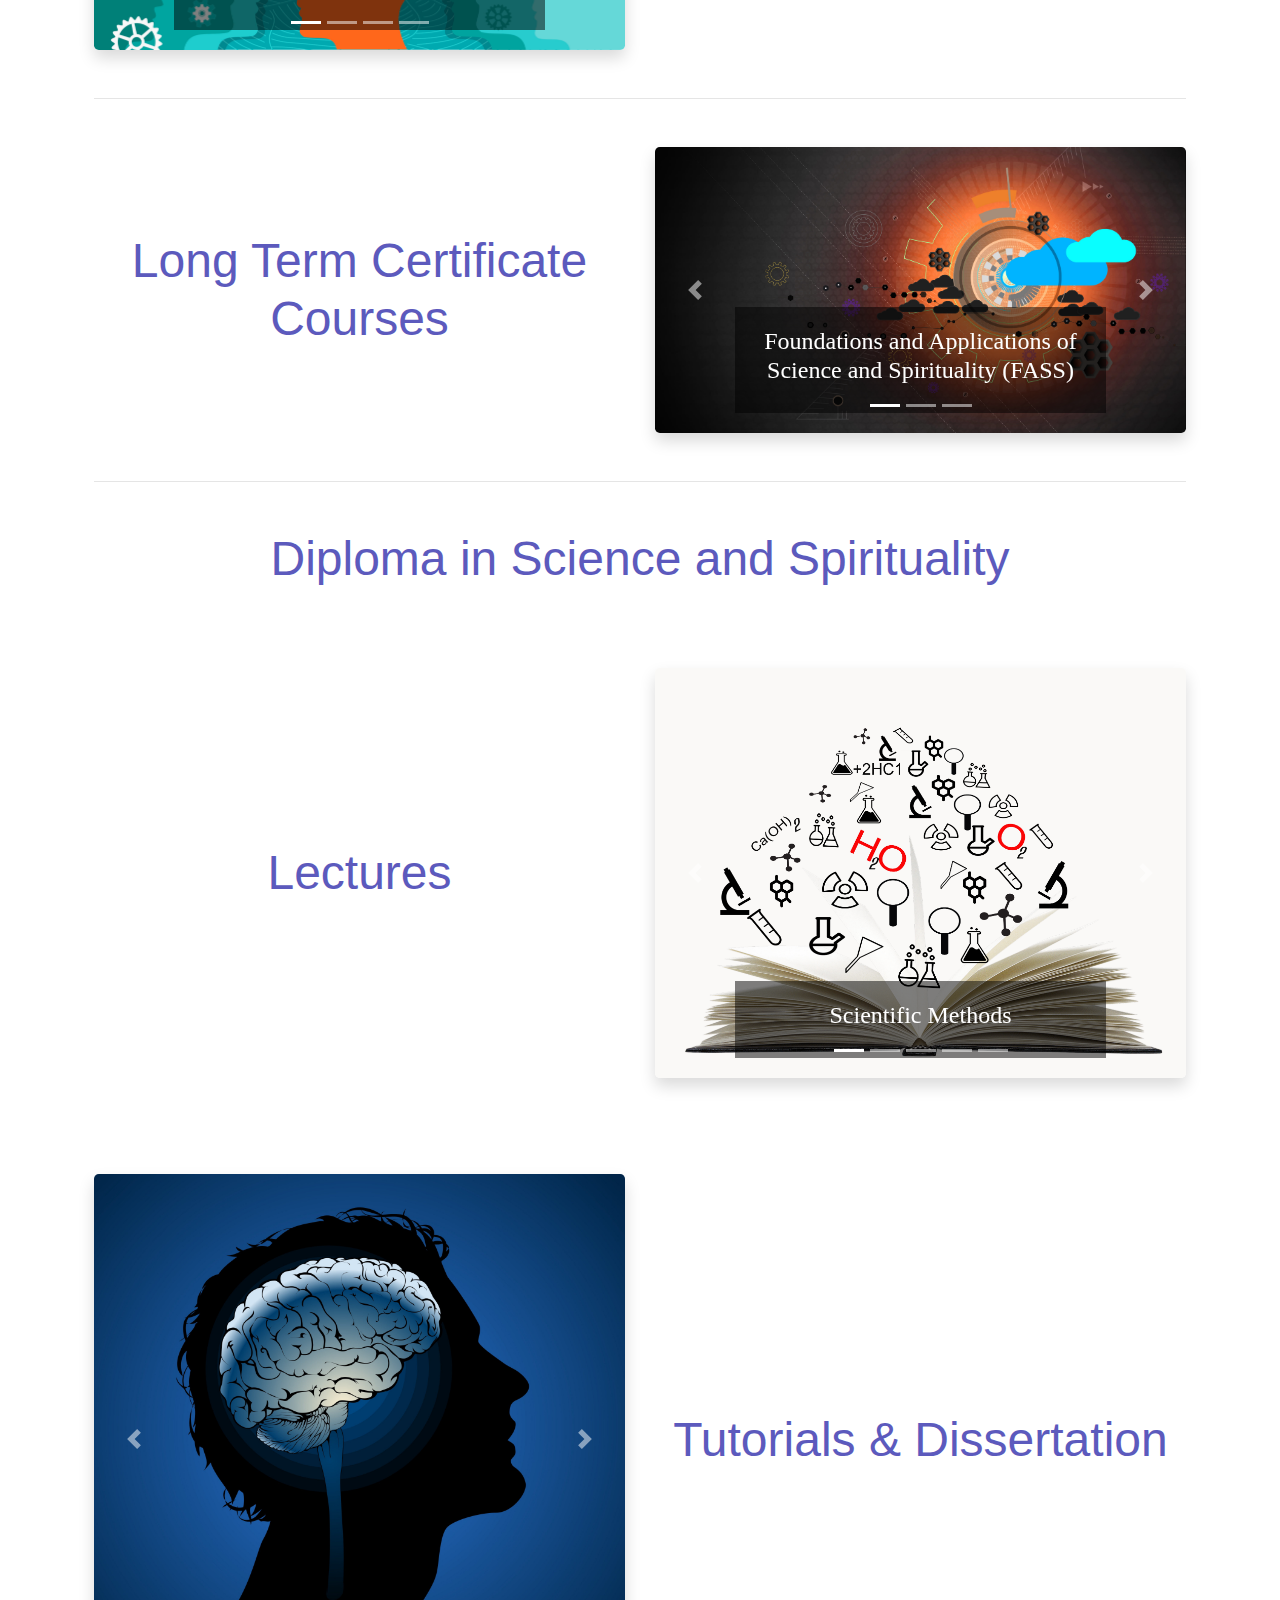
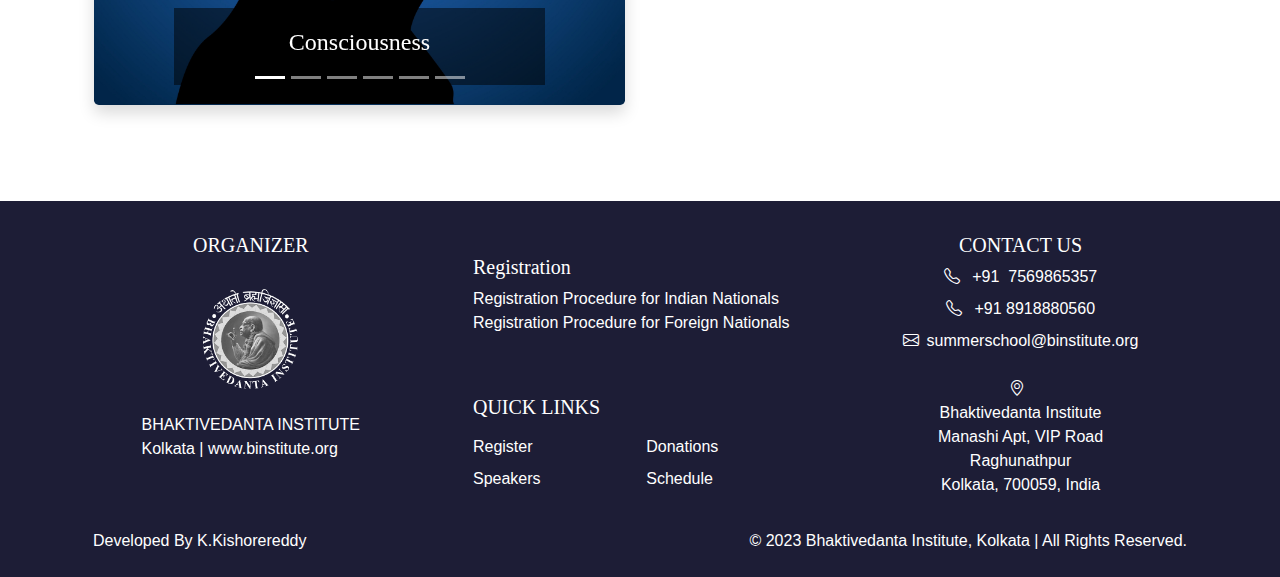
==== commit ed1d6095: "added html pages" ====
--- a/index.html
+++ b/index.html
@@ -61,7 +61,7 @@
                                 <h5 class="d-inline">Foundational Courses</h5>
                             </a>
                             <div class="dropdown-menu" aria-labelledby="navbarDropdown">
-                                <a class="dropdown-item border-bottom" href="concept.html">
+                                <a class="dropdown-item border-bottom" href="Foundations of Science and Spirituality.html">
                                     <h5 class="my-1">Foundations of Science and Spirituality (FSS)</h5>
                                 </a>
                                 <!-- <a class="dropdown-item border-bottom" href="vision.html" target="_blank">
@@ -166,7 +166,7 @@
                                 <a class="dropdown-item border-bottom" href="poster.html">
                                     <h5 class="my-1">About US (FASS)</h5>
                                 </a>
-                                <a class="dropdown-item border-bottom" href="topics.html">
+                                <a class="dropdown-item border-bottom" href="Distance Education Team.html">
                                     <h5 class="my-1">Distance Education Team(HEX)</h5>
                                 </a>
                                 <a class="dropdown-item border-bottom" href="speakers.html">
@@ -181,7 +181,7 @@
                                 <a class="dropdown-item border-bottom" href="schedule.html">
                                     <h5 class="my-1">Dedication</h5>
                                 </a>
-                                <a class="dropdown-item border-bottom" href="acknowledgements.html">
+                                <a class="dropdown-item border-bottom" href="Diploma Overview.htm">
                                     <h5 class="my-1">Diploma FAQ</h5>
                                 </a>
                             </div>
@@ -258,7 +258,7 @@
                         <div class="carousel-inner rounded-lg shadow">
                             <div class="carousel-item active">
                                 <a href="">
-                                    <img src="images/Foundations of Science and Spirituality.png" class="d-block w-100" alt="Topic 1">
+                                    <img src="images/Foundational Courses/Foundations of Science and Spirituality.png" class="d-block w-100" alt="Topic 1">
                                     <div class="carousel-caption">
                                         <h4>Foundations of Science and Spirituality (FSS)</h4>
                                     </div>
@@ -266,7 +266,7 @@
                             </div>
                             <div class="carousel-item">
                                 <a href="">
-                                    <img src="images/Nature of Reality.jpg" class="d-block w-100" alt="Topic 2">
+                                    <img src="images/Foundational Courses/Nature of Reality.jpg" class="d-block w-100" alt="Topic 2">
                                     <div class="carousel-caption">
                                         <h4>Nature of Reality (NR)</h4>
                                     </div>
@@ -274,7 +274,7 @@
                             </div>
                             <div class="carousel-item">
                                 <a href="">
-                                    <img src="images/Philosophical Excellence.jpg" class="d-block w-100" alt="Topic 3">
+                                    <img src="images/Foundational Courses/Philosophical Excellence.jpg" class="d-block w-100" alt="Topic 3">
                                     <div class="carousel-caption">
                                         <h4>Philosophical Excellence (PHILEX)</h4>
                                     </div>
@@ -282,7 +282,7 @@
                             </div>
                             <div class="carousel-item">
                                 <a href="">
-                                    <img src="images/Yoga and Spirituality.jpg" class="d-block w-100" alt="Topic 4">
+                                    <img src="images/Foundational Courses/Yoga and Spirituality.jpg" class="d-block w-100" alt="Topic 4">
                                     <div class="carousel-caption">
                                         <h4>Yoga and Spirituality – Explorations from Bhagavad Gita (YS)</h4>
                                     </div>
@@ -333,7 +333,7 @@
                         <div class="carousel-inner rounded-lg shadow">
                             <div class="carousel-item active">
                                 <a href="topics.html#topic1">
-                                    <img src="images/wallpaperflare.com_wallpaper (1).jpg" class="d-block w-100"
+                                    <img src="images/Application Courses/Personal Excellence.jpg" class="d-block w-100"
                                         alt="Topic 1">
                                     <div class="carousel-caption">
                                         <h4>Holistic Personality Development (HPD)</h4>
@@ -342,7 +342,7 @@
                             </div>
                             <div class="carousel-item">
                                 <a href="topics.html#topic2">
-                                    <img src="images/Professional Excellence.jpg" class="d-block w-100"
+                                    <img src="images/Application Courses/Professional Excellence.jpg" class="d-block w-100"
                                         alt="Topic 2">
                                     <div class="carousel-caption">
                                         <h4>Professional Excellence (PROFEX)</h4>
@@ -351,7 +351,7 @@
                             </div>
                             <div class="carousel-item">
                                 <a href="topics.html#topic3">
-                                    <img src="images/Personal Excellence.jpg"
+                                    <img src="images/Application Courses/Personal Excellence.jpg"
                                         class="d-block w-100" alt="Topic 3">
                                     <div class="carousel-caption">
                                         <h4>Personal Excellence (PEREX)</h4>
@@ -360,7 +360,7 @@
                             </div>
                             <div class="carousel-item">
                                 <a href="topics.html#topic4">
-                                    <img src="images/Successful Life Journey.jpg"
+                                    <img src="images/Application Courses/Successful Life Journey.jpg"
                                         class="d-block w-100" alt="Topic 4">
                                     <div class="carousel-caption">
                                         <h4>Successful Life Journey – Insights based on Bhagavad Gita (SLJ)</h4>
@@ -405,36 +405,59 @@
                         <div class="carousel-inner rounded-lg shadow">
                             <div class="carousel-item active">
                                 <a href="topics.html#topic1">
-                                    <img src="images/FASS.jpg" class="d-block w-100"
+                                    <img src="images/Long Term Courses/FASS.jpg" class="d-block w-100"
                                         alt="Topic 1">
                                     <div class="carousel-caption">
                                         <h4>Foundations and Applications of Science and Spirituality (FASS)</h4>
                                     </div>
                                 </a>
                             </div>
+                            <div class="carousel-item">
+                                <a href="topics.html#topic2">
+                                    <img src="images/Long Term Courses/FASS.jpg" class="d-block w-100"
+                                        alt="Topic 2">
+                                    <div class="carousel-caption">
+                                        <h4>FSS, NR, PROFEX</h4>
+                                    </div>
+                                </a>
+                            </div>
+                            <div class="carousel-item">
+                                <a href="topics.html#topic3">
+                                    <img src="images/Long Term Courses/Holistic Personality Development.jpg"
+                                        class="d-block w-100" alt="Topic 3">
+                                    <div class="carousel-caption">
+                                        <h4>Holistic Excellence (HEX)</h4>
+                                    </div>
+                                </a>
+                            </div>
                             
-                            
-                            <div class="carousel-item">
-                                <a href="topics.html#topic3">
-                                    <img src="images/Holistic Personality Development.jpg"
-                                        class="d-block w-100" alt="Topic 3">
-                                    <div class="carousel-caption">
-                                        <h4>Holistic Excellence (HEX)</h4>
-                                    </div>
-                                </a>
-                            </div>
-                            
-                            
                             <div class="carousel-item">
                                 <a href="topics.html#topic4">
-                                    <img src="images/Distinction of Human Life.jpg"
+                                    <img src="images/Long Term Courses/FASS.jpg"
                                         class="d-block w-100" alt="Topic 4">
                                     <div class="carousel-caption">
+                                        <h4>FSS, PEREX, PROFEX</h4>
+                                    </div>
+                                </a>
+                            </div>
+                            <div class="carousel-item">
+                                <a href="topics.html#topic4">
+                                    <img src="images/Long Term Courses/Distinction of Human Life.jpg"
+                                        class="d-block w-100" alt="Topic 4">
+                                    <div class="carousel-caption">
                                         <h4>Distinction of Human Life (DOHL)</h4>
                                     </div>
                                 </a>
                             </div>
-                            
+                            <div class="carousel-item">
+                                <a href="topics.html#topic4">
+                                    <img src="images/Long Term Courses/FASS.jpg"
+                                        class="d-block w-100" alt="Topic 4">
+                                    <div class="carousel-caption">
+                                        <h4>FSS, NR, PHILEX</h4>
+                                    </div>
+                                </a>
+                            </div>
                             
 
                         </div>
@@ -477,7 +500,7 @@
                             <div class="carousel-inner rounded-lg shadow">
                                 <div class="carousel-item active">
                                     <a href="topics.html#topic1">
-                                        <img src="images/Scientific Methods.jpg" class="d-block w-100"
+                                        <img src="images/Diploma/Lectures/Scientific Methods.jpg" class="d-block w-100"
                                             alt="Topic 1">
                                         <div class="carousel-caption">
                                             <h4>Scientific Methods</h4>
@@ -486,7 +509,7 @@
                                 </div>
                                 <div class="carousel-item">
                                     <a href="topics.html#topic2">
-                                        <img src="images/Spirituality.jpg" class="d-block w-100"
+                                        <img src="images/Diploma/Lectures/Spirituality.jpg" class="d-block w-100"
                                             alt="Topic 2">
                                         <div class="carousel-caption">
                                             <h4>Spirituality</h4>
@@ -495,7 +518,7 @@
                                 </div>
                                 <div class="carousel-item">
                                     <a href="topics.html#topic3">
-                                        <img src="images/Synthesis of Science and Spirituality.jpg"
+                                        <img src="images/Diploma/Lectures/Synthesis of Science and Spirituality.jpg"
                                             class="d-block w-100" alt="Topic 3">
                                         <div class="carousel-caption">
                                             <h4>Synthesis of Science and Spirituality</h4>
@@ -504,7 +527,7 @@
                                 </div>
                                 <div class="carousel-item">
                                     <a href="topics.html#topic4">
-                                        <img src="images/Cosmology & Cosmogony.jpg"
+                                        <img src="images/Diploma/Lectures/Cosmology & Cosmogony.jpg"
                                             class="d-block w-100" alt="Topic 4">
                                         <div class="carousel-caption">
                                             <h4>Cosmology and Cosmogony</h4>
@@ -513,7 +536,7 @@
                                 </div>
                                 <div class="carousel-item">
                                     <a href="topics.html#topic4">
-                                        <img src="images/Origin and Evolution of Life.jpg"
+                                        <img src="images/Diploma/Lectures/Origin and Evolution of Life.jpg"
                                             class="d-block w-100" alt="Topic 4">
                                         <div class="carousel-caption">
                                             <h4>Origin and Evolution of Life</h4>
@@ -556,7 +579,7 @@
                             <div class="carousel-inner rounded-lg shadow">
                                 <div class="carousel-item active">
                                     <a href="topics.html#topic1">
-                                        <img src="images/Consciousness.jpg" class="d-block w-100"
+                                        <img src="images/Diploma/Tutorials/Consciousness.jpg" class="d-block w-100"
                                             alt="Topic 1">
                                         <div class="carousel-caption">
                                             <h4>Consciousness</h4>
@@ -565,7 +588,7 @@
                                 </div>
                                 <div class="carousel-item">
                                     <a href="topics.html#topic2">
-                                        <img src="images/Science of GOD.jpg" class="d-block w-100"
+                                        <img src="images/Diploma/Tutorials/Science of GOD.jpg" class="d-block w-100"
                                             alt="Topic 2">
                                         <div class="carousel-caption">
                                             <h4>Science of God</h4>
@@ -574,7 +597,7 @@
                                 </div>
                                 <div class="carousel-item">
                                     <a href="topics.html#topic3">
-                                        <img src="images/Career and Management.jpg"
+                                        <img src="images/Diploma/Tutorials/Career and Management.jpg"
                                             class="d-block w-100" alt="Topic 3">
                                         <div class="carousel-caption">
                                             <h4>Career and Management</h4>
@@ -583,7 +606,7 @@
                                 </div>
                                 <div class="carousel-item">
                                     <a href="topics.html#topic4">
-                                        <img src="/images/Research & Creativity.jpg"
+                                        <img src="images/Diploma/Tutorials/Research & Creativity.jpg"
                                             class="d-block w-100" alt="Topic 4">
                                         <div class="carousel-caption">
                                             <h4>Research and Creativity</h4>
@@ -592,7 +615,7 @@
                                 </div>
                                 <div class="carousel-item">
                                     <a href="topics.html#topic4">
-                                        <img src="images/Health and Stress Management.jpg"
+                                        <img src="images/Diploma/Tutorials/Health and Stress Management.jpg"
                                             class="d-block w-100" alt="Topic 4">
                                         <div class="carousel-caption">
                                             <h4>Health & Stress Management</h4>
@@ -601,7 +624,7 @@
                                 </div>
                                 <div class="carousel-item">
                                     <a href="topics.html#topic4">
-                                        <img src="images/Philosophical Explorations.jpg"
+                                        <img src="images/Diploma/Tutorials/Philosophical Explorations.jpg"
                                             class="d-block w-100" alt="Topic 4">
                                         <div class="carousel-caption">
                                             <h4>Philosophical Explorations</h4>
--- a/assets/mobile.css
+++ b/assets/mobile.css
@@ -426,5 +426,5 @@
   font-size: smaller;
 }
 .d-inline{
-  font-size:medium;
+  font-size:1rem;;
 }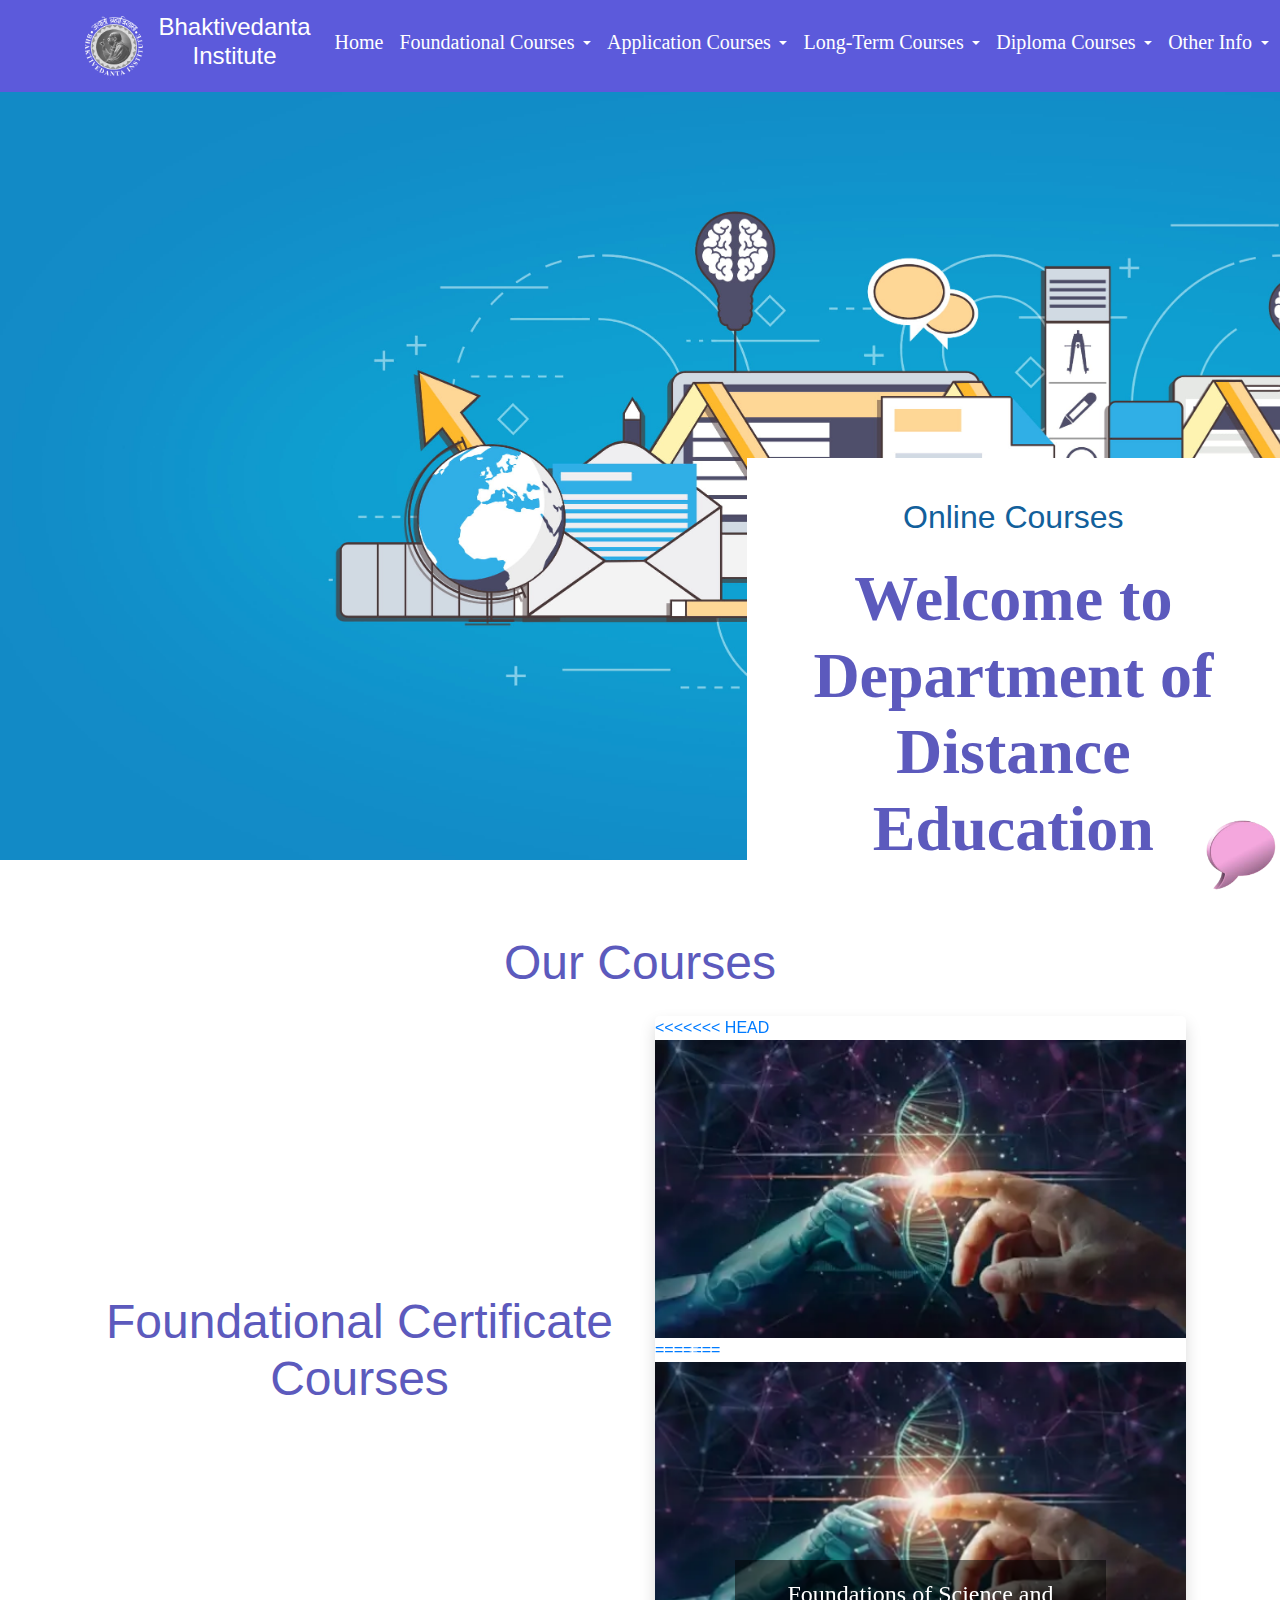
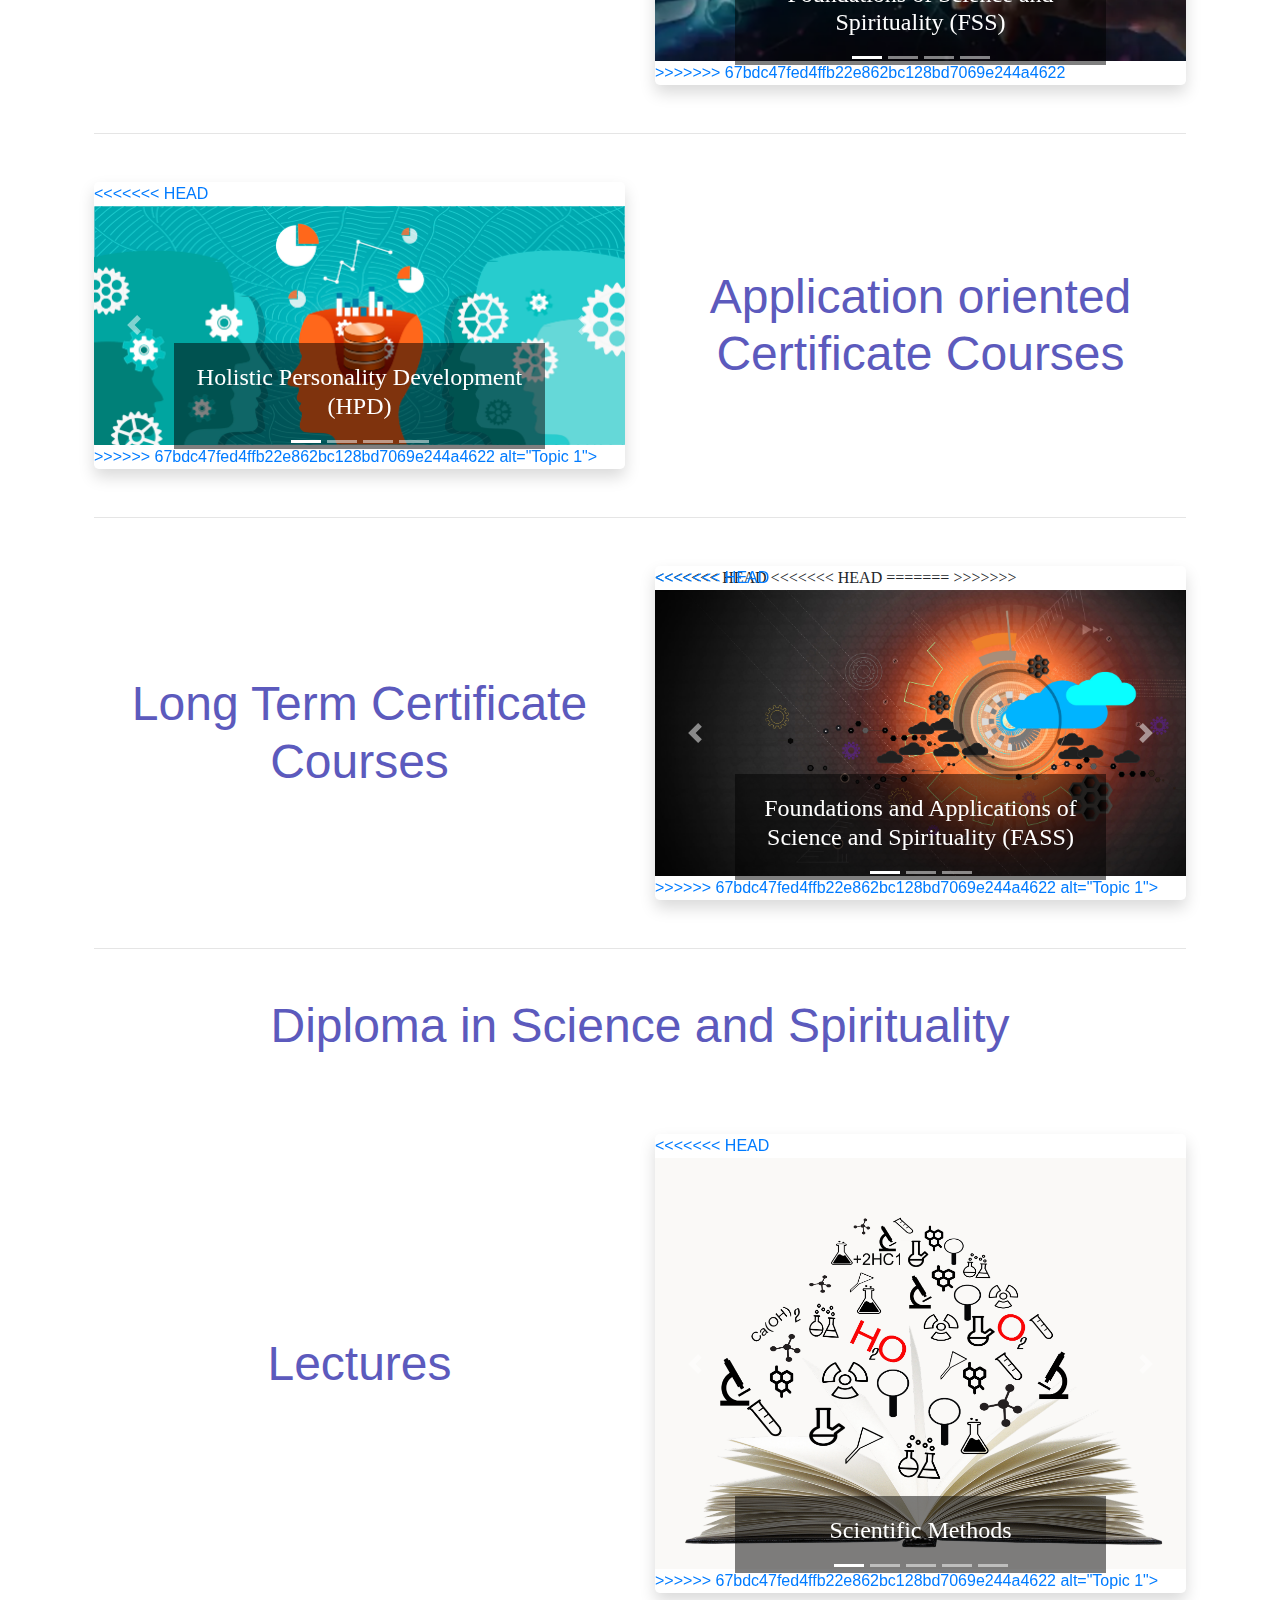
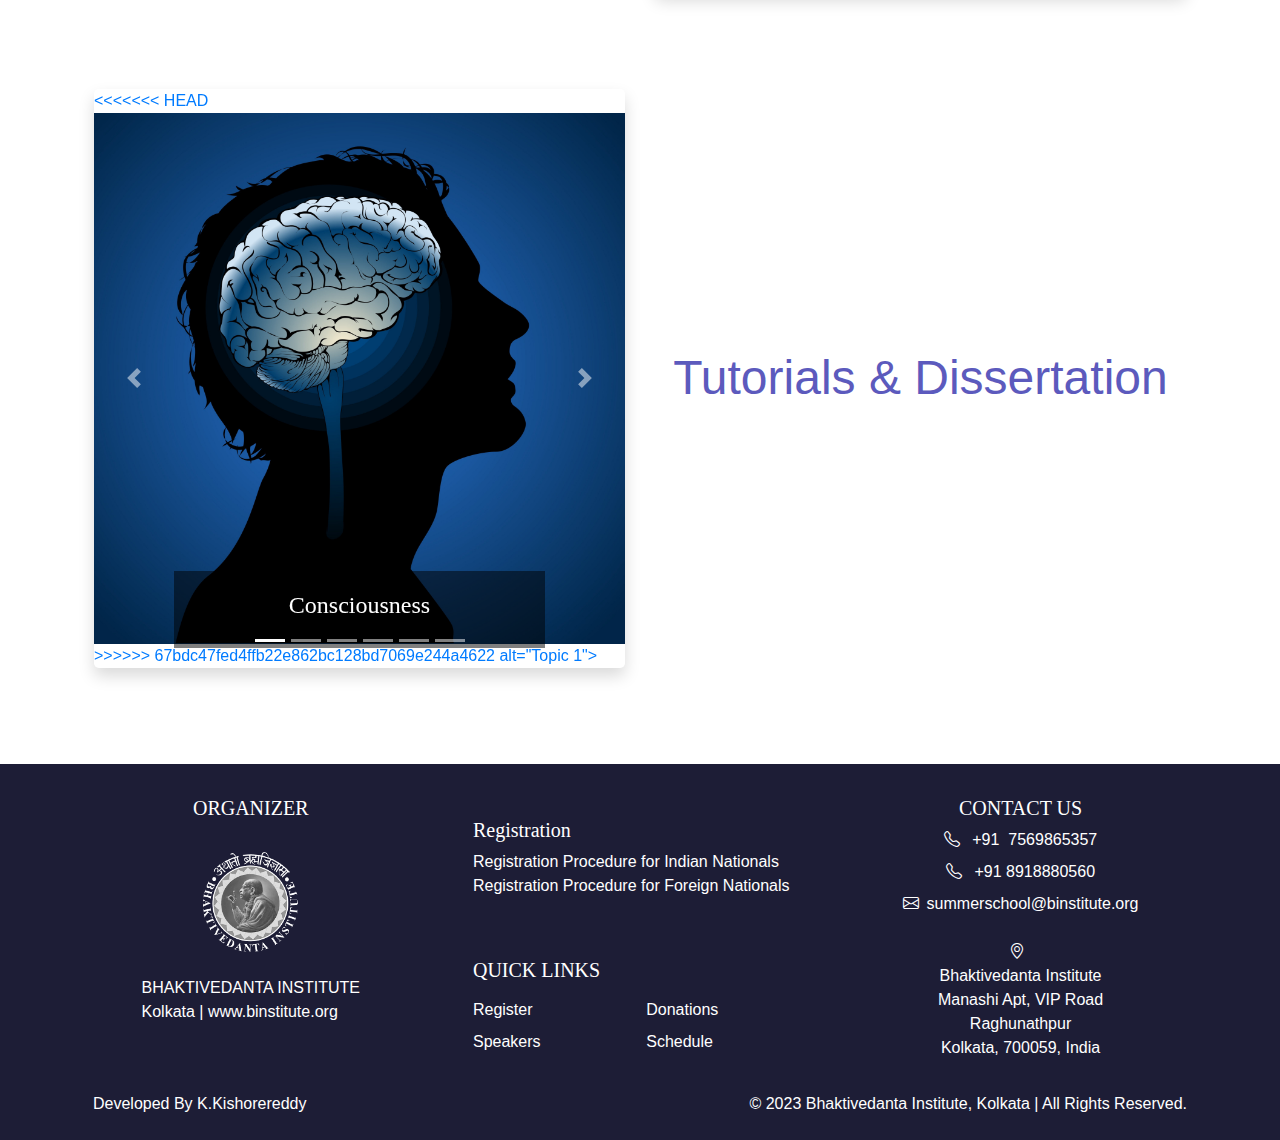
==== commit 20954549: "Merge branch 'main' of https://github.com/Bhaktivedanta-Institute-Intern/online-courses" ====
--- a/index.html
+++ b/index.html
@@ -258,7 +258,11 @@
                         <div class="carousel-inner rounded-lg shadow">
                             <div class="carousel-item active">
                                 <a href="">
+<<<<<<< HEAD
                                     <img src="images/Foundational Courses/Foundations of Science and Spirituality.png" class="d-block w-100" alt="Topic 1">
+=======
+                                    <img src="images/Foundations of Science and Spirituality.png" class="d-block w-100" alt="Topic 1">
+>>>>>>> 67bdc47fed4ffb22e862bc128bd7069e244a4622
                                     <div class="carousel-caption">
                                         <h4>Foundations of Science and Spirituality (FSS)</h4>
                                     </div>
@@ -266,7 +270,11 @@
                             </div>
                             <div class="carousel-item">
                                 <a href="">
+<<<<<<< HEAD
                                     <img src="images/Foundational Courses/Nature of Reality.jpg" class="d-block w-100" alt="Topic 2">
+=======
+                                    <img src="images/Nature of Reality.jpg" class="d-block w-100" alt="Topic 2">
+>>>>>>> 67bdc47fed4ffb22e862bc128bd7069e244a4622
                                     <div class="carousel-caption">
                                         <h4>Nature of Reality (NR)</h4>
                                     </div>
@@ -274,7 +282,11 @@
                             </div>
                             <div class="carousel-item">
                                 <a href="">
+<<<<<<< HEAD
                                     <img src="images/Foundational Courses/Philosophical Excellence.jpg" class="d-block w-100" alt="Topic 3">
+=======
+                                    <img src="images/Philosophical Excellence.jpg" class="d-block w-100" alt="Topic 3">
+>>>>>>> 67bdc47fed4ffb22e862bc128bd7069e244a4622
                                     <div class="carousel-caption">
                                         <h4>Philosophical Excellence (PHILEX)</h4>
                                     </div>
@@ -282,7 +294,11 @@
                             </div>
                             <div class="carousel-item">
                                 <a href="">
+<<<<<<< HEAD
                                     <img src="images/Foundational Courses/Yoga and Spirituality.jpg" class="d-block w-100" alt="Topic 4">
+=======
+                                    <img src="images/Yoga and Spirituality.jpg" class="d-block w-100" alt="Topic 4">
+>>>>>>> 67bdc47fed4ffb22e862bc128bd7069e244a4622
                                     <div class="carousel-caption">
                                         <h4>Yoga and Spirituality – Explorations from Bhagavad Gita (YS)</h4>
                                     </div>
@@ -333,7 +349,11 @@
                         <div class="carousel-inner rounded-lg shadow">
                             <div class="carousel-item active">
                                 <a href="topics.html#topic1">
+<<<<<<< HEAD
                                     <img src="images/Application Courses/Personal Excellence.jpg" class="d-block w-100"
+=======
+                                    <img src="images/wallpaperflare.com_wallpaper (1).jpg" class="d-block w-100"
+>>>>>>> 67bdc47fed4ffb22e862bc128bd7069e244a4622
                                         alt="Topic 1">
                                     <div class="carousel-caption">
                                         <h4>Holistic Personality Development (HPD)</h4>
@@ -342,7 +362,11 @@
                             </div>
                             <div class="carousel-item">
                                 <a href="topics.html#topic2">
+<<<<<<< HEAD
                                     <img src="images/Application Courses/Professional Excellence.jpg" class="d-block w-100"
+=======
+                                    <img src="images/Professional Excellence.jpg" class="d-block w-100"
+>>>>>>> 67bdc47fed4ffb22e862bc128bd7069e244a4622
                                         alt="Topic 2">
                                     <div class="carousel-caption">
                                         <h4>Professional Excellence (PROFEX)</h4>
@@ -351,7 +375,11 @@
                             </div>
                             <div class="carousel-item">
                                 <a href="topics.html#topic3">
+<<<<<<< HEAD
                                     <img src="images/Application Courses/Personal Excellence.jpg"
+=======
+                                    <img src="images/Personal Excellence.jpg"
+>>>>>>> 67bdc47fed4ffb22e862bc128bd7069e244a4622
                                         class="d-block w-100" alt="Topic 3">
                                     <div class="carousel-caption">
                                         <h4>Personal Excellence (PEREX)</h4>
@@ -360,7 +388,11 @@
                             </div>
                             <div class="carousel-item">
                                 <a href="topics.html#topic4">
+<<<<<<< HEAD
                                     <img src="images/Application Courses/Successful Life Journey.jpg"
+=======
+                                    <img src="images/Successful Life Journey.jpg"
+>>>>>>> 67bdc47fed4ffb22e862bc128bd7069e244a4622
                                         class="d-block w-100" alt="Topic 4">
                                     <div class="carousel-caption">
                                         <h4>Successful Life Journey – Insights based on Bhagavad Gita (SLJ)</h4>
@@ -405,13 +437,18 @@
                         <div class="carousel-inner rounded-lg shadow">
                             <div class="carousel-item active">
                                 <a href="topics.html#topic1">
+<<<<<<< HEAD
                                     <img src="images/Long Term Courses/FASS.jpg" class="d-block w-100"
+=======
+                                    <img src="images/FASS.jpg" class="d-block w-100"
+>>>>>>> 67bdc47fed4ffb22e862bc128bd7069e244a4622
                                         alt="Topic 1">
                                     <div class="carousel-caption">
                                         <h4>Foundations and Applications of Science and Spirituality (FASS)</h4>
                                     </div>
                                 </a>
                             </div>
+<<<<<<< HEAD
                             <div class="carousel-item">
                                 <a href="topics.html#topic2">
                                     <img src="images/Long Term Courses/FASS.jpg" class="d-block w-100"
@@ -424,6 +461,13 @@
                             <div class="carousel-item">
                                 <a href="topics.html#topic3">
                                     <img src="images/Long Term Courses/Holistic Personality Development.jpg"
+=======
+                            
+                            
+                            <div class="carousel-item">
+                                <a href="topics.html#topic3">
+                                    <img src="images/Holistic Personality Development.jpg"
+>>>>>>> 67bdc47fed4ffb22e862bc128bd7069e244a4622
                                         class="d-block w-100" alt="Topic 3">
                                     <div class="carousel-caption">
                                         <h4>Holistic Excellence (HEX)</h4>
@@ -431,33 +475,42 @@
                                 </a>
                             </div>
                             
+                            
+                            <div class="carousel-item">
+                                <a href="topics.html#topic4">
+<<<<<<< HEAD
+                                    <img src="images/Long Term Courses/FASS.jpg"
+                                        class="d-block w-100" alt="Topic 4">
+                                    <div class="carousel-caption">
+                                        <h4>FSS, PEREX, PROFEX</h4>
+                                    </div>
+                                </a>
+                            </div>
+                            <div class="carousel-item">
+                                <a href="topics.html#topic4">
+                                    <img src="images/Long Term Courses/Distinction of Human Life.jpg"
+=======
+                                    <img src="images/Distinction of Human Life.jpg"
+>>>>>>> 67bdc47fed4ffb22e862bc128bd7069e244a4622
+                                        class="d-block w-100" alt="Topic 4">
+                                    <div class="carousel-caption">
+                                        <h4>Distinction of Human Life (DOHL)</h4>
+                                    </div>
+                                </a>
+                            </div>
+<<<<<<< HEAD
                             <div class="carousel-item">
                                 <a href="topics.html#topic4">
                                     <img src="images/Long Term Courses/FASS.jpg"
                                         class="d-block w-100" alt="Topic 4">
                                     <div class="carousel-caption">
-                                        <h4>FSS, PEREX, PROFEX</h4>
-                                    </div>
-                                </a>
-                            </div>
-                            <div class="carousel-item">
-                                <a href="topics.html#topic4">
-                                    <img src="images/Long Term Courses/Distinction of Human Life.jpg"
-                                        class="d-block w-100" alt="Topic 4">
-                                    <div class="carousel-caption">
-                                        <h4>Distinction of Human Life (DOHL)</h4>
-                                    </div>
-                                </a>
-                            </div>
-                            <div class="carousel-item">
-                                <a href="topics.html#topic4">
-                                    <img src="images/Long Term Courses/FASS.jpg"
-                                        class="d-block w-100" alt="Topic 4">
-                                    <div class="carousel-caption">
                                         <h4>FSS, NR, PHILEX</h4>
                                     </div>
                                 </a>
                             </div>
+=======
+                            
+>>>>>>> 67bdc47fed4ffb22e862bc128bd7069e244a4622
                             
 
                         </div>
@@ -500,7 +553,11 @@
                             <div class="carousel-inner rounded-lg shadow">
                                 <div class="carousel-item active">
                                     <a href="topics.html#topic1">
+<<<<<<< HEAD
                                         <img src="images/Diploma/Lectures/Scientific Methods.jpg" class="d-block w-100"
+=======
+                                        <img src="images/Scientific Methods.jpg" class="d-block w-100"
+>>>>>>> 67bdc47fed4ffb22e862bc128bd7069e244a4622
                                             alt="Topic 1">
                                         <div class="carousel-caption">
                                             <h4>Scientific Methods</h4>
@@ -509,7 +566,11 @@
                                 </div>
                                 <div class="carousel-item">
                                     <a href="topics.html#topic2">
+<<<<<<< HEAD
                                         <img src="images/Diploma/Lectures/Spirituality.jpg" class="d-block w-100"
+=======
+                                        <img src="images/Spirituality.jpg" class="d-block w-100"
+>>>>>>> 67bdc47fed4ffb22e862bc128bd7069e244a4622
                                             alt="Topic 2">
                                         <div class="carousel-caption">
                                             <h4>Spirituality</h4>
@@ -518,7 +579,11 @@
                                 </div>
                                 <div class="carousel-item">
                                     <a href="topics.html#topic3">
+<<<<<<< HEAD
                                         <img src="images/Diploma/Lectures/Synthesis of Science and Spirituality.jpg"
+=======
+                                        <img src="images/Synthesis of Science and Spirituality.jpg"
+>>>>>>> 67bdc47fed4ffb22e862bc128bd7069e244a4622
                                             class="d-block w-100" alt="Topic 3">
                                         <div class="carousel-caption">
                                             <h4>Synthesis of Science and Spirituality</h4>
@@ -527,7 +592,11 @@
                                 </div>
                                 <div class="carousel-item">
                                     <a href="topics.html#topic4">
+<<<<<<< HEAD
                                         <img src="images/Diploma/Lectures/Cosmology & Cosmogony.jpg"
+=======
+                                        <img src="images/Cosmology & Cosmogony.jpg"
+>>>>>>> 67bdc47fed4ffb22e862bc128bd7069e244a4622
                                             class="d-block w-100" alt="Topic 4">
                                         <div class="carousel-caption">
                                             <h4>Cosmology and Cosmogony</h4>
@@ -536,7 +605,11 @@
                                 </div>
                                 <div class="carousel-item">
                                     <a href="topics.html#topic4">
+<<<<<<< HEAD
                                         <img src="images/Diploma/Lectures/Origin and Evolution of Life.jpg"
+=======
+                                        <img src="images/Origin and Evolution of Life.jpg"
+>>>>>>> 67bdc47fed4ffb22e862bc128bd7069e244a4622
                                             class="d-block w-100" alt="Topic 4">
                                         <div class="carousel-caption">
                                             <h4>Origin and Evolution of Life</h4>
@@ -579,7 +652,11 @@
                             <div class="carousel-inner rounded-lg shadow">
                                 <div class="carousel-item active">
                                     <a href="topics.html#topic1">
+<<<<<<< HEAD
                                         <img src="images/Diploma/Tutorials/Consciousness.jpg" class="d-block w-100"
+=======
+                                        <img src="images/Consciousness.jpg" class="d-block w-100"
+>>>>>>> 67bdc47fed4ffb22e862bc128bd7069e244a4622
                                             alt="Topic 1">
                                         <div class="carousel-caption">
                                             <h4>Consciousness</h4>
@@ -588,7 +665,11 @@
                                 </div>
                                 <div class="carousel-item">
                                     <a href="topics.html#topic2">
+<<<<<<< HEAD
                                         <img src="images/Diploma/Tutorials/Science of GOD.jpg" class="d-block w-100"
+=======
+                                        <img src="images/Science of GOD.jpg" class="d-block w-100"
+>>>>>>> 67bdc47fed4ffb22e862bc128bd7069e244a4622
                                             alt="Topic 2">
                                         <div class="carousel-caption">
                                             <h4>Science of God</h4>
@@ -597,7 +678,11 @@
                                 </div>
                                 <div class="carousel-item">
                                     <a href="topics.html#topic3">
+<<<<<<< HEAD
                                         <img src="images/Diploma/Tutorials/Career and Management.jpg"
+=======
+                                        <img src="images/Career and Management.jpg"
+>>>>>>> 67bdc47fed4ffb22e862bc128bd7069e244a4622
                                             class="d-block w-100" alt="Topic 3">
                                         <div class="carousel-caption">
                                             <h4>Career and Management</h4>
@@ -606,7 +691,11 @@
                                 </div>
                                 <div class="carousel-item">
                                     <a href="topics.html#topic4">
+<<<<<<< HEAD
                                         <img src="images/Diploma/Tutorials/Research & Creativity.jpg"
+=======
+                                        <img src="/images/Research & Creativity.jpg"
+>>>>>>> 67bdc47fed4ffb22e862bc128bd7069e244a4622
                                             class="d-block w-100" alt="Topic 4">
                                         <div class="carousel-caption">
                                             <h4>Research and Creativity</h4>
@@ -615,7 +704,11 @@
                                 </div>
                                 <div class="carousel-item">
                                     <a href="topics.html#topic4">
+<<<<<<< HEAD
                                         <img src="images/Diploma/Tutorials/Health and Stress Management.jpg"
+=======
+                                        <img src="images/Health and Stress Management.jpg"
+>>>>>>> 67bdc47fed4ffb22e862bc128bd7069e244a4622
                                             class="d-block w-100" alt="Topic 4">
                                         <div class="carousel-caption">
                                             <h4>Health & Stress Management</h4>
@@ -624,7 +717,11 @@
                                 </div>
                                 <div class="carousel-item">
                                     <a href="topics.html#topic4">
+<<<<<<< HEAD
                                         <img src="images/Diploma/Tutorials/Philosophical Explorations.jpg"
+=======
+                                        <img src="images/Philosophical Explorations.jpg"
+>>>>>>> 67bdc47fed4ffb22e862bc128bd7069e244a4622
                                             class="d-block w-100" alt="Topic 4">
                                         <div class="carousel-caption">
                                             <h4>Philosophical Explorations</h4>
--- a/assets/mobile.css
+++ b/assets/mobile.css
@@ -130,7 +130,7 @@
 }
 
 #o-banner {
-  background: url(/images/Home\ Page\ Image.jpg);
+  background-image: url(/images/Home\ Page\ Image.jpg);
   background-repeat: no-repeat;
   background-attachment: scroll;
   background-position: 5% -40px;
@@ -419,12 +419,14 @@
   font-family: 'Gill Sans', 'Gill Sans MT', Calibri, 'Trebuchet MS', sans-serif !important;
 
 }
-.nav-item{
-  
-}
+
 .my-1{
   font-size: smaller;
 }
 .d-inline{
+<<<<<<< HEAD
   font-size:1rem;;
+=======
+  font-size: 1rem;
+>>>>>>> 67bdc47fed4ffb22e862bc128bd7069e244a4622
 }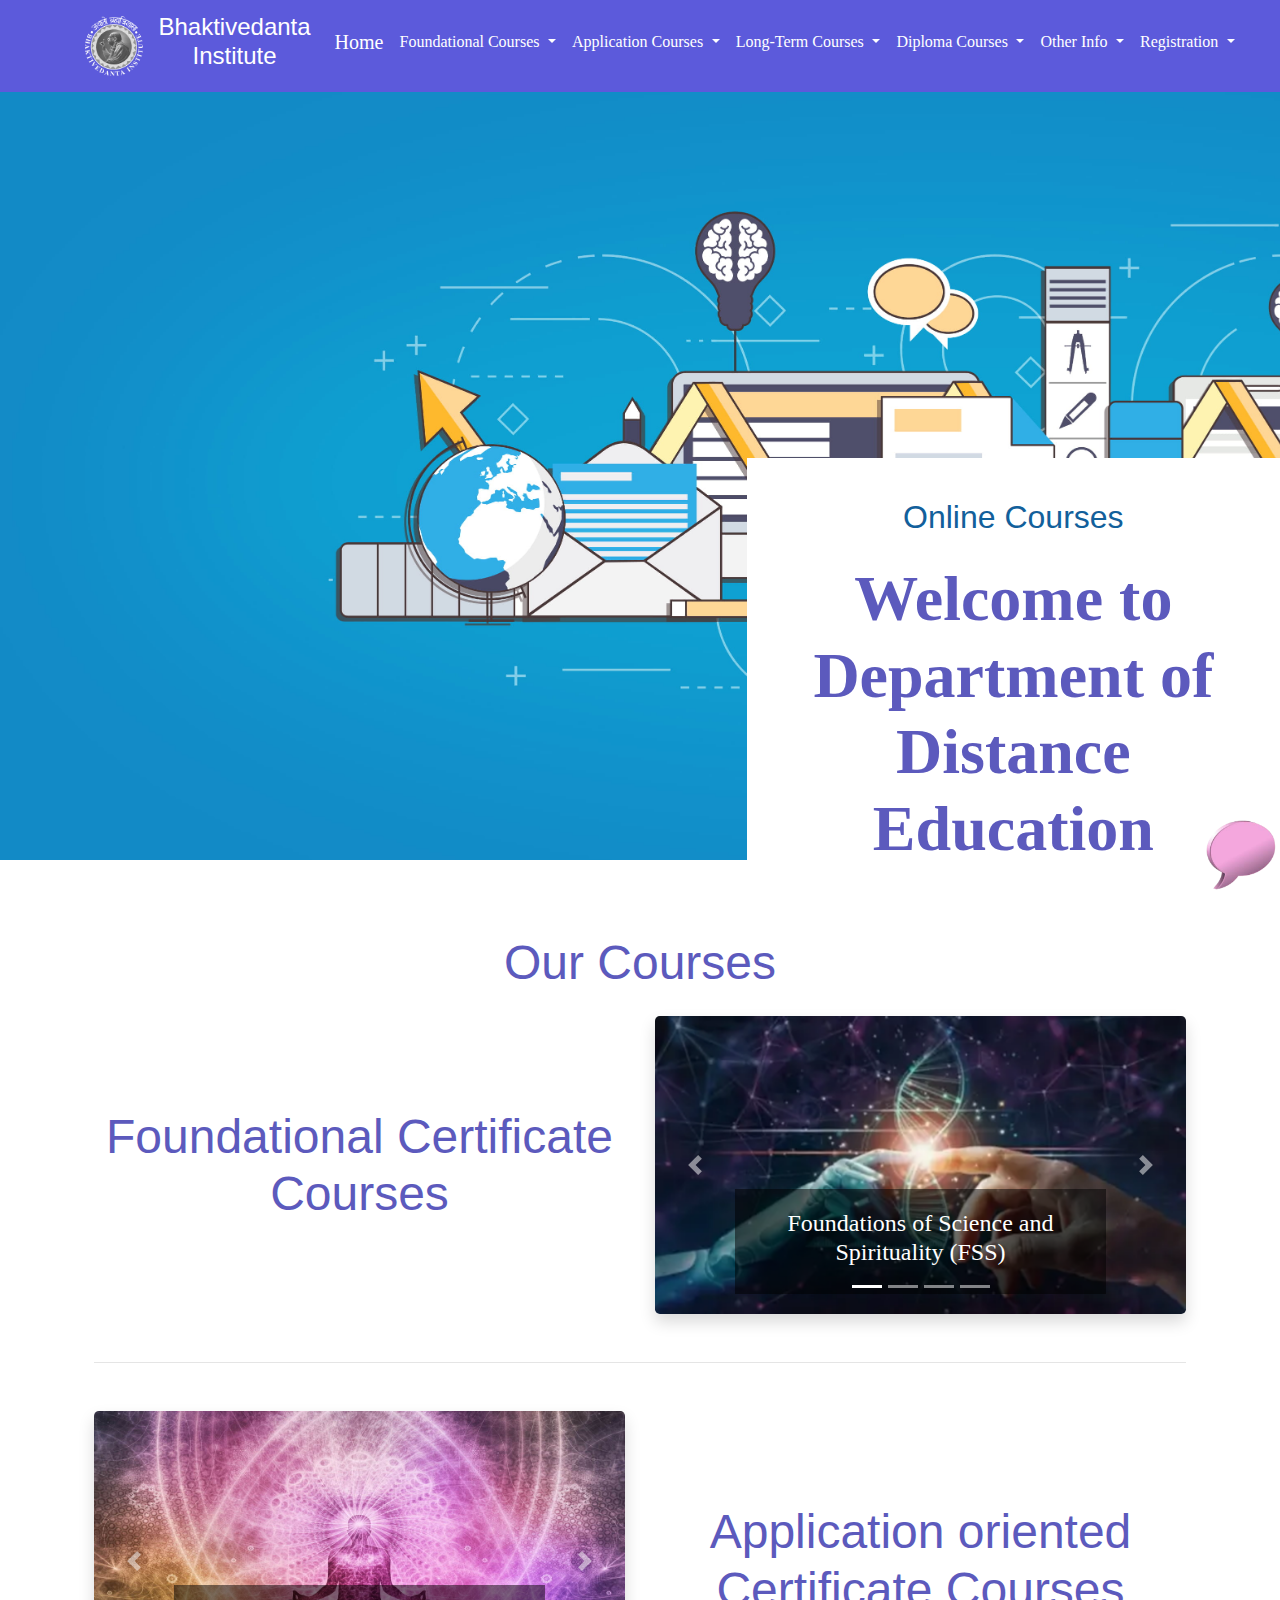
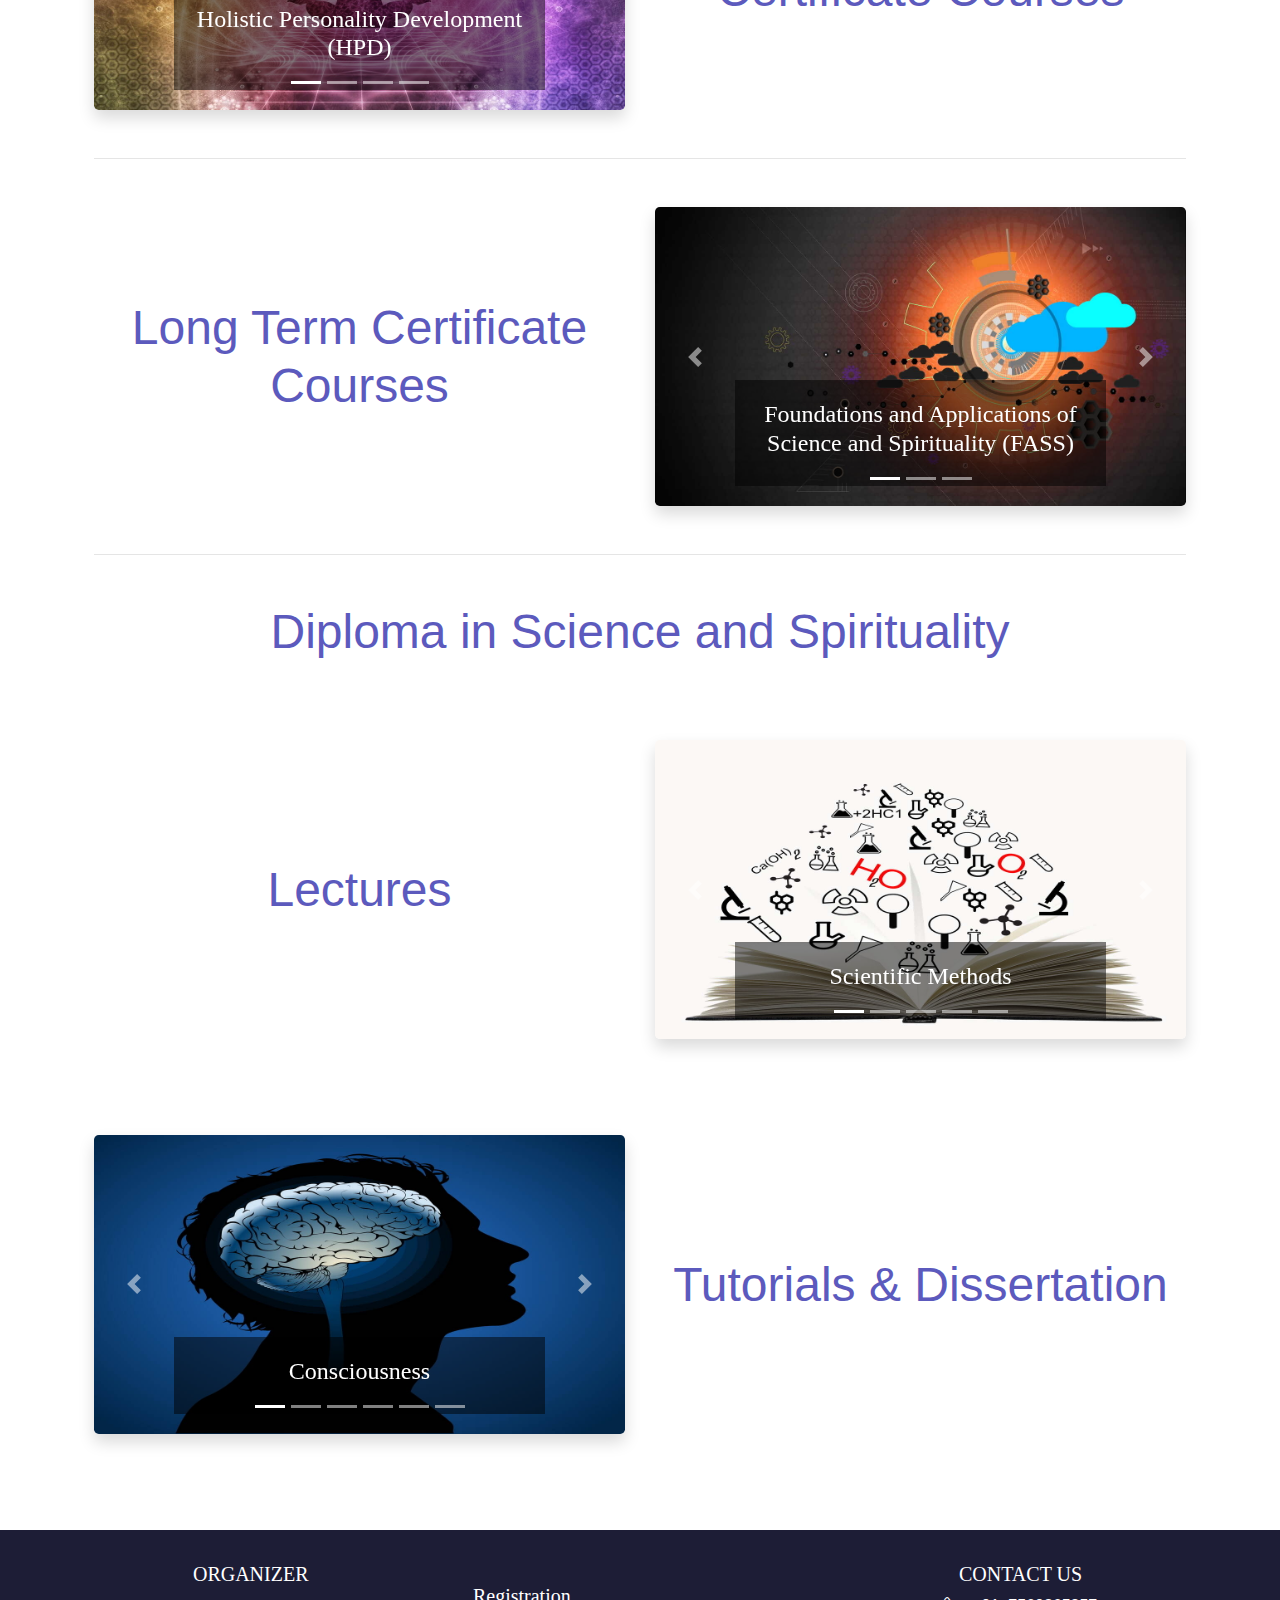
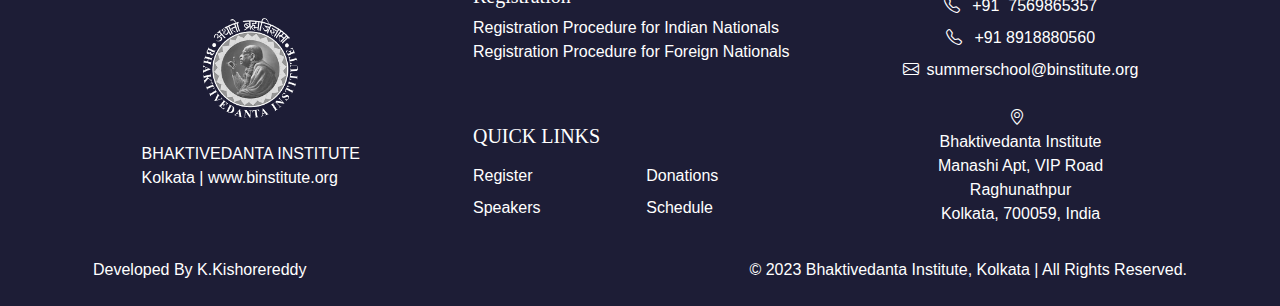
==== commit ef49a433: "eddited css" ====
--- a/index.html
+++ b/index.html
@@ -258,11 +258,7 @@
                         <div class="carousel-inner rounded-lg shadow">
                             <div class="carousel-item active">
                                 <a href="">
-<<<<<<< HEAD
-                                    <img src="images/Foundational Courses/Foundations of Science and Spirituality.png" class="d-block w-100" alt="Topic 1">
-=======
                                     <img src="images/Foundations of Science and Spirituality.png" class="d-block w-100" alt="Topic 1">
->>>>>>> 67bdc47fed4ffb22e862bc128bd7069e244a4622
                                     <div class="carousel-caption">
                                         <h4>Foundations of Science and Spirituality (FSS)</h4>
                                     </div>
@@ -270,11 +266,7 @@
                             </div>
                             <div class="carousel-item">
                                 <a href="">
-<<<<<<< HEAD
-                                    <img src="images/Foundational Courses/Nature of Reality.jpg" class="d-block w-100" alt="Topic 2">
-=======
                                     <img src="images/Nature of Reality.jpg" class="d-block w-100" alt="Topic 2">
->>>>>>> 67bdc47fed4ffb22e862bc128bd7069e244a4622
                                     <div class="carousel-caption">
                                         <h4>Nature of Reality (NR)</h4>
                                     </div>
@@ -282,11 +274,7 @@
                             </div>
                             <div class="carousel-item">
                                 <a href="">
-<<<<<<< HEAD
-                                    <img src="images/Foundational Courses/Philosophical Excellence.jpg" class="d-block w-100" alt="Topic 3">
-=======
                                     <img src="images/Philosophical Excellence.jpg" class="d-block w-100" alt="Topic 3">
->>>>>>> 67bdc47fed4ffb22e862bc128bd7069e244a4622
                                     <div class="carousel-caption">
                                         <h4>Philosophical Excellence (PHILEX)</h4>
                                     </div>
@@ -294,11 +282,7 @@
                             </div>
                             <div class="carousel-item">
                                 <a href="">
-<<<<<<< HEAD
-                                    <img src="images/Foundational Courses/Yoga and Spirituality.jpg" class="d-block w-100" alt="Topic 4">
-=======
                                     <img src="images/Yoga and Spirituality.jpg" class="d-block w-100" alt="Topic 4">
->>>>>>> 67bdc47fed4ffb22e862bc128bd7069e244a4622
                                     <div class="carousel-caption">
                                         <h4>Yoga and Spirituality – Explorations from Bhagavad Gita (YS)</h4>
                                     </div>
@@ -349,11 +333,7 @@
                         <div class="carousel-inner rounded-lg shadow">
                             <div class="carousel-item active">
                                 <a href="topics.html#topic1">
-<<<<<<< HEAD
-                                    <img src="images/Application Courses/Personal Excellence.jpg" class="d-block w-100"
-=======
                                     <img src="images/wallpaperflare.com_wallpaper (1).jpg" class="d-block w-100"
->>>>>>> 67bdc47fed4ffb22e862bc128bd7069e244a4622
                                         alt="Topic 1">
                                     <div class="carousel-caption">
                                         <h4>Holistic Personality Development (HPD)</h4>
@@ -362,11 +342,7 @@
                             </div>
                             <div class="carousel-item">
                                 <a href="topics.html#topic2">
-<<<<<<< HEAD
-                                    <img src="images/Application Courses/Professional Excellence.jpg" class="d-block w-100"
-=======
                                     <img src="images/Professional Excellence.jpg" class="d-block w-100"
->>>>>>> 67bdc47fed4ffb22e862bc128bd7069e244a4622
                                         alt="Topic 2">
                                     <div class="carousel-caption">
                                         <h4>Professional Excellence (PROFEX)</h4>
@@ -375,11 +351,7 @@
                             </div>
                             <div class="carousel-item">
                                 <a href="topics.html#topic3">
-<<<<<<< HEAD
-                                    <img src="images/Application Courses/Personal Excellence.jpg"
-=======
                                     <img src="images/Personal Excellence.jpg"
->>>>>>> 67bdc47fed4ffb22e862bc128bd7069e244a4622
                                         class="d-block w-100" alt="Topic 3">
                                     <div class="carousel-caption">
                                         <h4>Personal Excellence (PEREX)</h4>
@@ -388,11 +360,7 @@
                             </div>
                             <div class="carousel-item">
                                 <a href="topics.html#topic4">
-<<<<<<< HEAD
-                                    <img src="images/Application Courses/Successful Life Journey.jpg"
-=======
                                     <img src="images/Successful Life Journey.jpg"
->>>>>>> 67bdc47fed4ffb22e862bc128bd7069e244a4622
                                         class="d-block w-100" alt="Topic 4">
                                     <div class="carousel-caption">
                                         <h4>Successful Life Journey – Insights based on Bhagavad Gita (SLJ)</h4>
@@ -437,37 +405,18 @@
                         <div class="carousel-inner rounded-lg shadow">
                             <div class="carousel-item active">
                                 <a href="topics.html#topic1">
-<<<<<<< HEAD
-                                    <img src="images/Long Term Courses/FASS.jpg" class="d-block w-100"
-=======
                                     <img src="images/FASS.jpg" class="d-block w-100"
->>>>>>> 67bdc47fed4ffb22e862bc128bd7069e244a4622
                                         alt="Topic 1">
                                     <div class="carousel-caption">
                                         <h4>Foundations and Applications of Science and Spirituality (FASS)</h4>
                                     </div>
                                 </a>
                             </div>
-<<<<<<< HEAD
-                            <div class="carousel-item">
-                                <a href="topics.html#topic2">
-                                    <img src="images/Long Term Courses/FASS.jpg" class="d-block w-100"
-                                        alt="Topic 2">
-                                    <div class="carousel-caption">
-                                        <h4>FSS, NR, PROFEX</h4>
-                                    </div>
-                                </a>
-                            </div>
-                            <div class="carousel-item">
-                                <a href="topics.html#topic3">
-                                    <img src="images/Long Term Courses/Holistic Personality Development.jpg"
-=======
                             
                             
                             <div class="carousel-item">
                                 <a href="topics.html#topic3">
                                     <img src="images/Holistic Personality Development.jpg"
->>>>>>> 67bdc47fed4ffb22e862bc128bd7069e244a4622
                                         class="d-block w-100" alt="Topic 3">
                                     <div class="carousel-caption">
                                         <h4>Holistic Excellence (HEX)</h4>
@@ -478,39 +427,14 @@
                             
                             <div class="carousel-item">
                                 <a href="topics.html#topic4">
-<<<<<<< HEAD
-                                    <img src="images/Long Term Courses/FASS.jpg"
+                                    <img src="images/Distinction of Human Life.jpg"
                                         class="d-block w-100" alt="Topic 4">
                                     <div class="carousel-caption">
-                                        <h4>FSS, PEREX, PROFEX</h4>
-                                    </div>
-                                </a>
-                            </div>
-                            <div class="carousel-item">
-                                <a href="topics.html#topic4">
-                                    <img src="images/Long Term Courses/Distinction of Human Life.jpg"
-=======
-                                    <img src="images/Distinction of Human Life.jpg"
->>>>>>> 67bdc47fed4ffb22e862bc128bd7069e244a4622
-                                        class="d-block w-100" alt="Topic 4">
-                                    <div class="carousel-caption">
                                         <h4>Distinction of Human Life (DOHL)</h4>
                                     </div>
                                 </a>
                             </div>
-<<<<<<< HEAD
-                            <div class="carousel-item">
-                                <a href="topics.html#topic4">
-                                    <img src="images/Long Term Courses/FASS.jpg"
-                                        class="d-block w-100" alt="Topic 4">
-                                    <div class="carousel-caption">
-                                        <h4>FSS, NR, PHILEX</h4>
-                                    </div>
-                                </a>
-                            </div>
-=======
-                            
->>>>>>> 67bdc47fed4ffb22e862bc128bd7069e244a4622
+                            
                             
 
                         </div>
@@ -553,11 +477,7 @@
                             <div class="carousel-inner rounded-lg shadow">
                                 <div class="carousel-item active">
                                     <a href="topics.html#topic1">
-<<<<<<< HEAD
-                                        <img src="images/Diploma/Lectures/Scientific Methods.jpg" class="d-block w-100"
-=======
                                         <img src="images/Scientific Methods.jpg" class="d-block w-100"
->>>>>>> 67bdc47fed4ffb22e862bc128bd7069e244a4622
                                             alt="Topic 1">
                                         <div class="carousel-caption">
                                             <h4>Scientific Methods</h4>
@@ -566,11 +486,7 @@
                                 </div>
                                 <div class="carousel-item">
                                     <a href="topics.html#topic2">
-<<<<<<< HEAD
-                                        <img src="images/Diploma/Lectures/Spirituality.jpg" class="d-block w-100"
-=======
                                         <img src="images/Spirituality.jpg" class="d-block w-100"
->>>>>>> 67bdc47fed4ffb22e862bc128bd7069e244a4622
                                             alt="Topic 2">
                                         <div class="carousel-caption">
                                             <h4>Spirituality</h4>
@@ -579,11 +495,7 @@
                                 </div>
                                 <div class="carousel-item">
                                     <a href="topics.html#topic3">
-<<<<<<< HEAD
-                                        <img src="images/Diploma/Lectures/Synthesis of Science and Spirituality.jpg"
-=======
                                         <img src="images/Synthesis of Science and Spirituality.jpg"
->>>>>>> 67bdc47fed4ffb22e862bc128bd7069e244a4622
                                             class="d-block w-100" alt="Topic 3">
                                         <div class="carousel-caption">
                                             <h4>Synthesis of Science and Spirituality</h4>
@@ -592,11 +504,7 @@
                                 </div>
                                 <div class="carousel-item">
                                     <a href="topics.html#topic4">
-<<<<<<< HEAD
-                                        <img src="images/Diploma/Lectures/Cosmology & Cosmogony.jpg"
-=======
                                         <img src="images/Cosmology & Cosmogony.jpg"
->>>>>>> 67bdc47fed4ffb22e862bc128bd7069e244a4622
                                             class="d-block w-100" alt="Topic 4">
                                         <div class="carousel-caption">
                                             <h4>Cosmology and Cosmogony</h4>
@@ -605,11 +513,7 @@
                                 </div>
                                 <div class="carousel-item">
                                     <a href="topics.html#topic4">
-<<<<<<< HEAD
-                                        <img src="images/Diploma/Lectures/Origin and Evolution of Life.jpg"
-=======
                                         <img src="images/Origin and Evolution of Life.jpg"
->>>>>>> 67bdc47fed4ffb22e862bc128bd7069e244a4622
                                             class="d-block w-100" alt="Topic 4">
                                         <div class="carousel-caption">
                                             <h4>Origin and Evolution of Life</h4>
@@ -652,11 +556,7 @@
                             <div class="carousel-inner rounded-lg shadow">
                                 <div class="carousel-item active">
                                     <a href="topics.html#topic1">
-<<<<<<< HEAD
-                                        <img src="images/Diploma/Tutorials/Consciousness.jpg" class="d-block w-100"
-=======
                                         <img src="images/Consciousness.jpg" class="d-block w-100"
->>>>>>> 67bdc47fed4ffb22e862bc128bd7069e244a4622
                                             alt="Topic 1">
                                         <div class="carousel-caption">
                                             <h4>Consciousness</h4>
@@ -665,11 +565,7 @@
                                 </div>
                                 <div class="carousel-item">
                                     <a href="topics.html#topic2">
-<<<<<<< HEAD
-                                        <img src="images/Diploma/Tutorials/Science of GOD.jpg" class="d-block w-100"
-=======
                                         <img src="images/Science of GOD.jpg" class="d-block w-100"
->>>>>>> 67bdc47fed4ffb22e862bc128bd7069e244a4622
                                             alt="Topic 2">
                                         <div class="carousel-caption">
                                             <h4>Science of God</h4>
@@ -678,11 +574,7 @@
                                 </div>
                                 <div class="carousel-item">
                                     <a href="topics.html#topic3">
-<<<<<<< HEAD
-                                        <img src="images/Diploma/Tutorials/Career and Management.jpg"
-=======
                                         <img src="images/Career and Management.jpg"
->>>>>>> 67bdc47fed4ffb22e862bc128bd7069e244a4622
                                             class="d-block w-100" alt="Topic 3">
                                         <div class="carousel-caption">
                                             <h4>Career and Management</h4>
@@ -691,11 +583,7 @@
                                 </div>
                                 <div class="carousel-item">
                                     <a href="topics.html#topic4">
-<<<<<<< HEAD
-                                        <img src="images/Diploma/Tutorials/Research & Creativity.jpg"
-=======
                                         <img src="/images/Research & Creativity.jpg"
->>>>>>> 67bdc47fed4ffb22e862bc128bd7069e244a4622
                                             class="d-block w-100" alt="Topic 4">
                                         <div class="carousel-caption">
                                             <h4>Research and Creativity</h4>
@@ -704,11 +592,7 @@
                                 </div>
                                 <div class="carousel-item">
                                     <a href="topics.html#topic4">
-<<<<<<< HEAD
-                                        <img src="images/Diploma/Tutorials/Health and Stress Management.jpg"
-=======
                                         <img src="images/Health and Stress Management.jpg"
->>>>>>> 67bdc47fed4ffb22e862bc128bd7069e244a4622
                                             class="d-block w-100" alt="Topic 4">
                                         <div class="carousel-caption">
                                             <h4>Health & Stress Management</h4>
@@ -717,11 +601,7 @@
                                 </div>
                                 <div class="carousel-item">
                                     <a href="topics.html#topic4">
-<<<<<<< HEAD
-                                        <img src="images/Diploma/Tutorials/Philosophical Explorations.jpg"
-=======
                                         <img src="images/Philosophical Explorations.jpg"
->>>>>>> 67bdc47fed4ffb22e862bc128bd7069e244a4622
                                             class="d-block w-100" alt="Topic 4">
                                         <div class="carousel-caption">
                                             <h4>Philosophical Explorations</h4>
--- a/assets/mobile.css
+++ b/assets/mobile.css
@@ -424,9 +424,5 @@
   font-size: smaller;
 }
 .d-inline{
-<<<<<<< HEAD
-  font-size:1rem;;
-=======
   font-size: 1rem;
->>>>>>> 67bdc47fed4ffb22e862bc128bd7069e244a4622
 }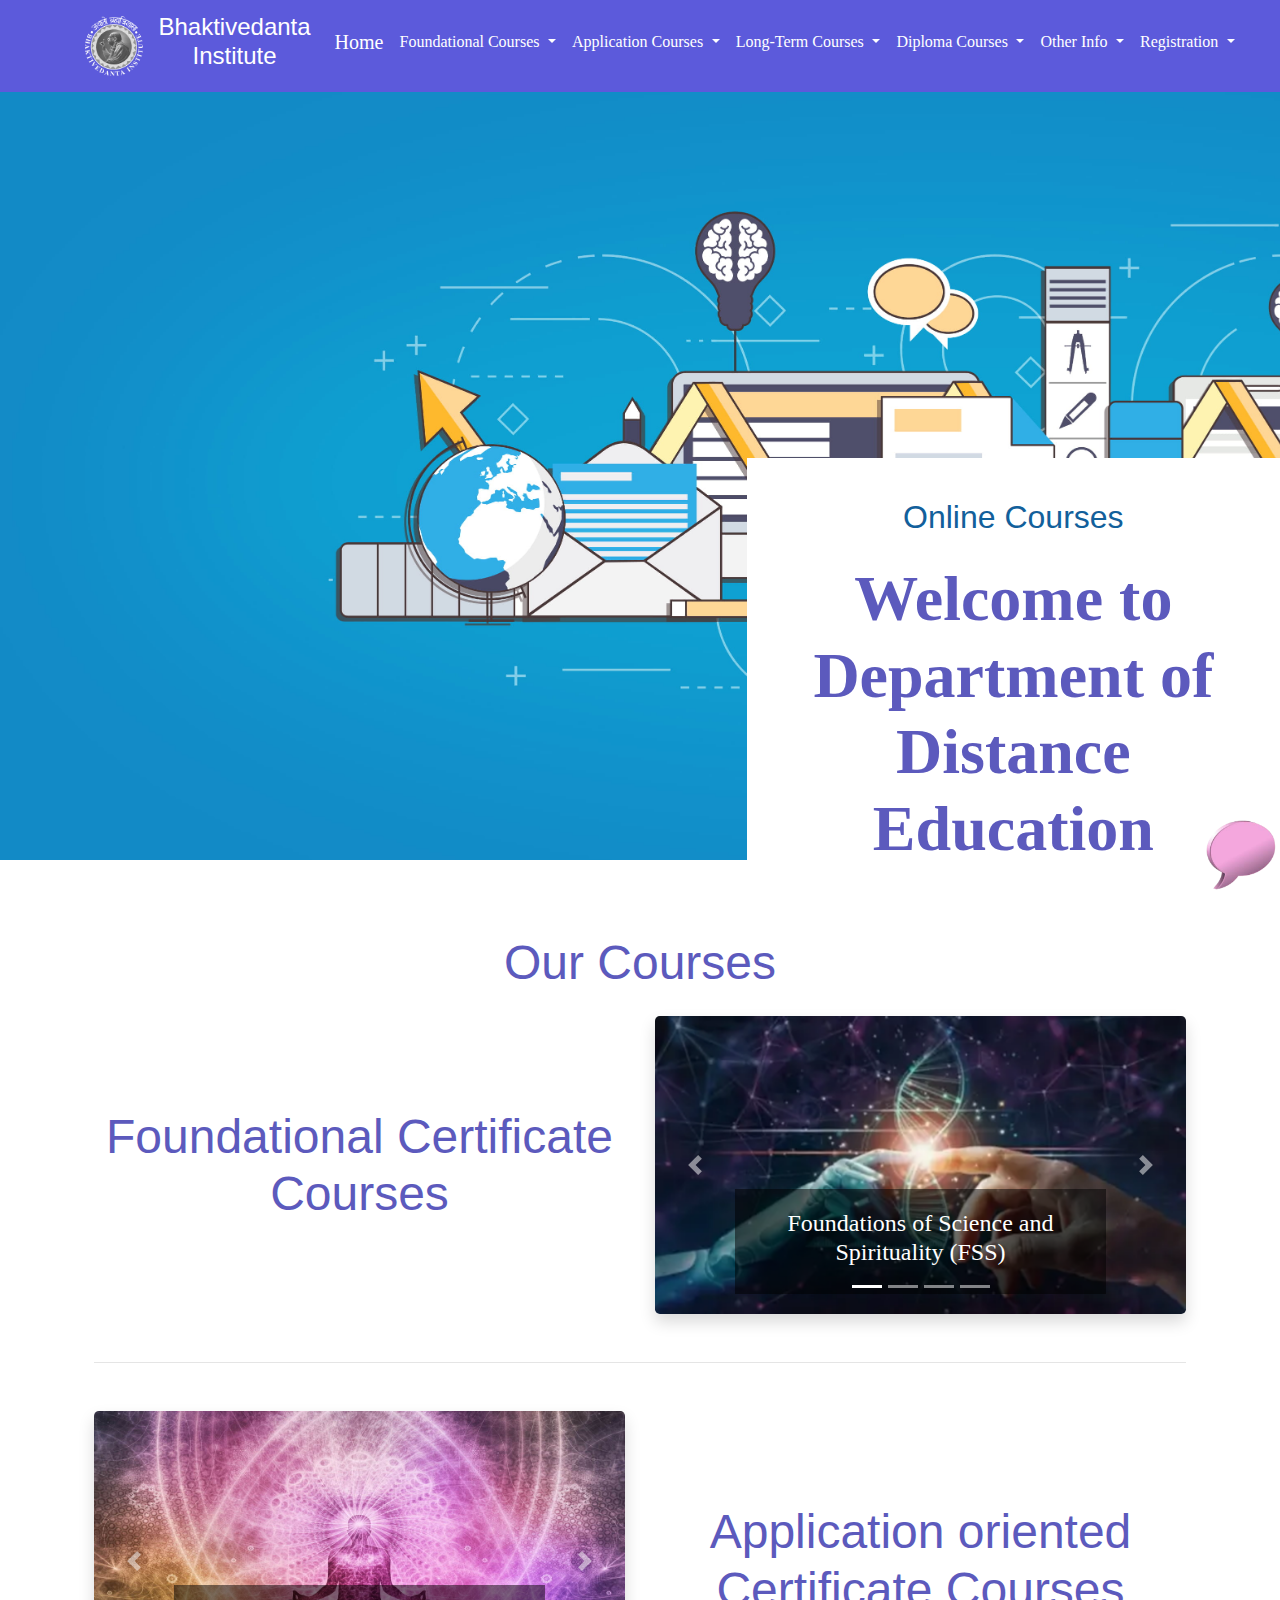
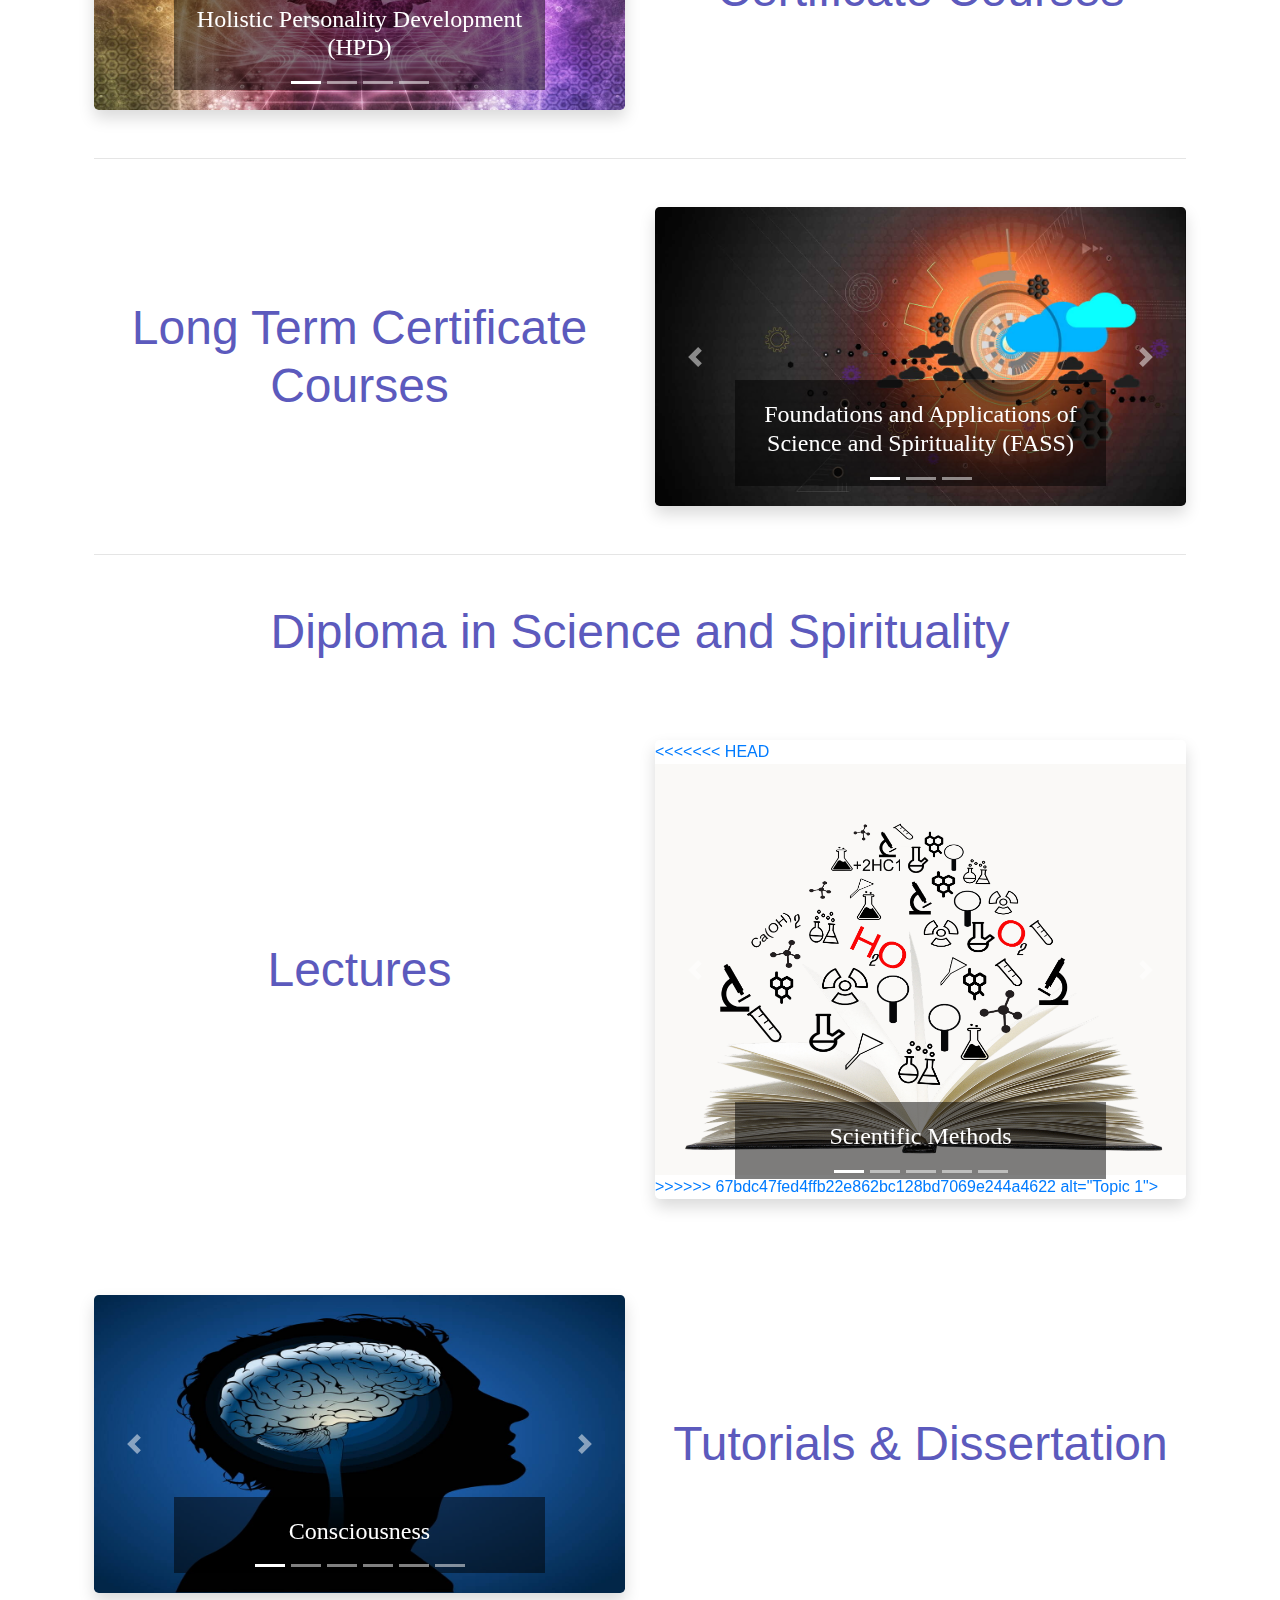
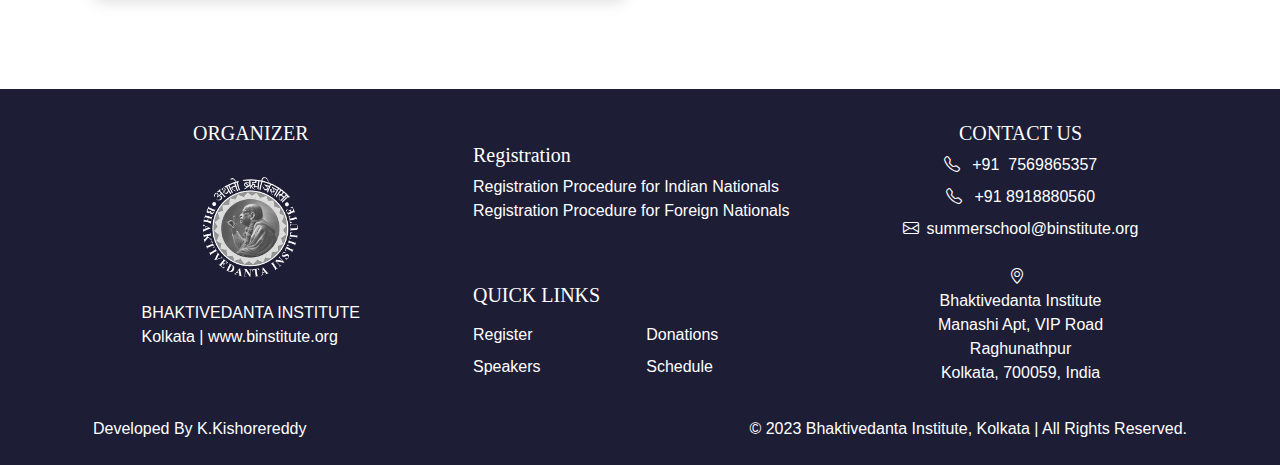
==== commit dad84d16: "editted css" ====
--- a/index.html
+++ b/index.html
@@ -28,7 +28,7 @@
 
     <div style="position: relative;" class="d-flex flex-column min-vh-100">
 
-        <!--Pop up Window-->
+     
         
 
 
@@ -477,7 +477,11 @@
                             <div class="carousel-inner rounded-lg shadow">
                                 <div class="carousel-item active">
                                     <a href="topics.html#topic1">
+<<<<<<< HEAD
+                                        <img src="images/Diploma/Lectures/Scientific Methods.jpg" class="d-block w-100"
+=======
                                         <img src="images/Scientific Methods.jpg" class="d-block w-100"
+>>>>>>> 67bdc47fed4ffb22e862bc128bd7069e244a4622
                                             alt="Topic 1">
                                         <div class="carousel-caption">
                                             <h4>Scientific Methods</h4>
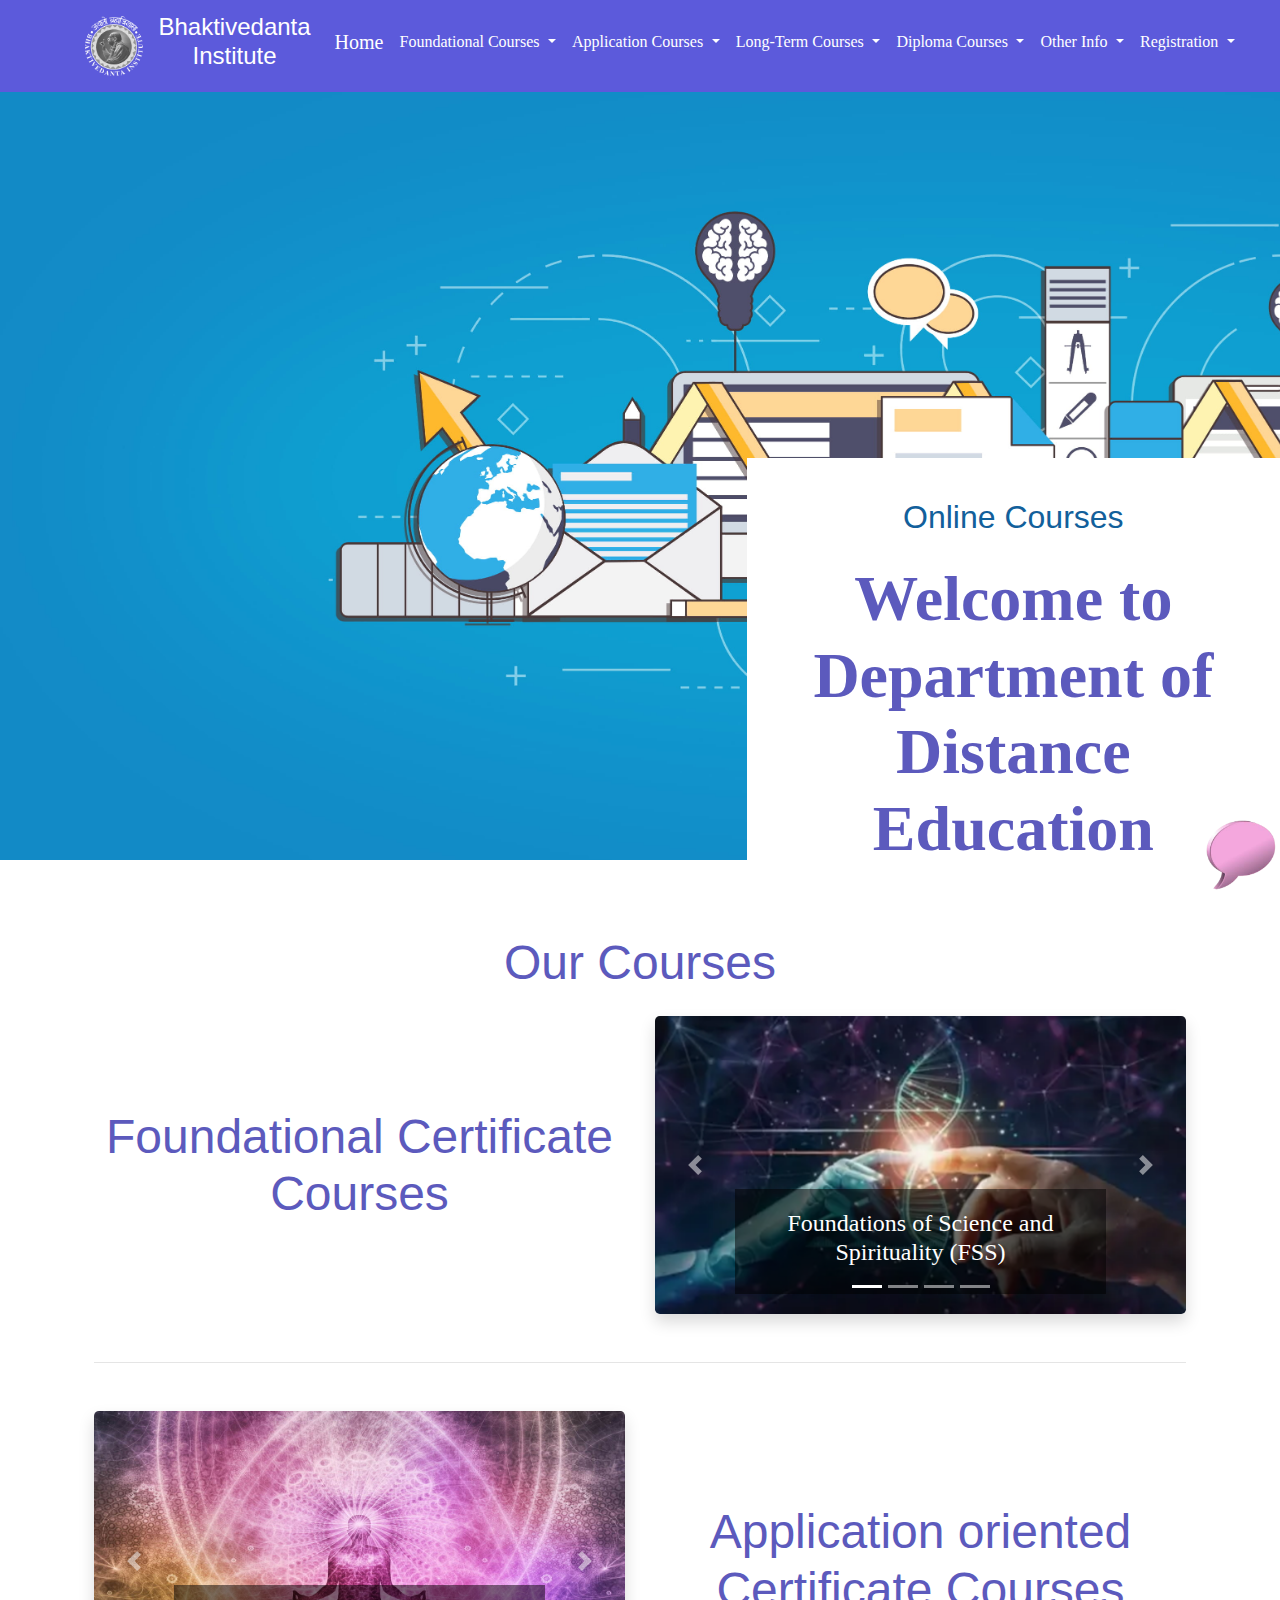
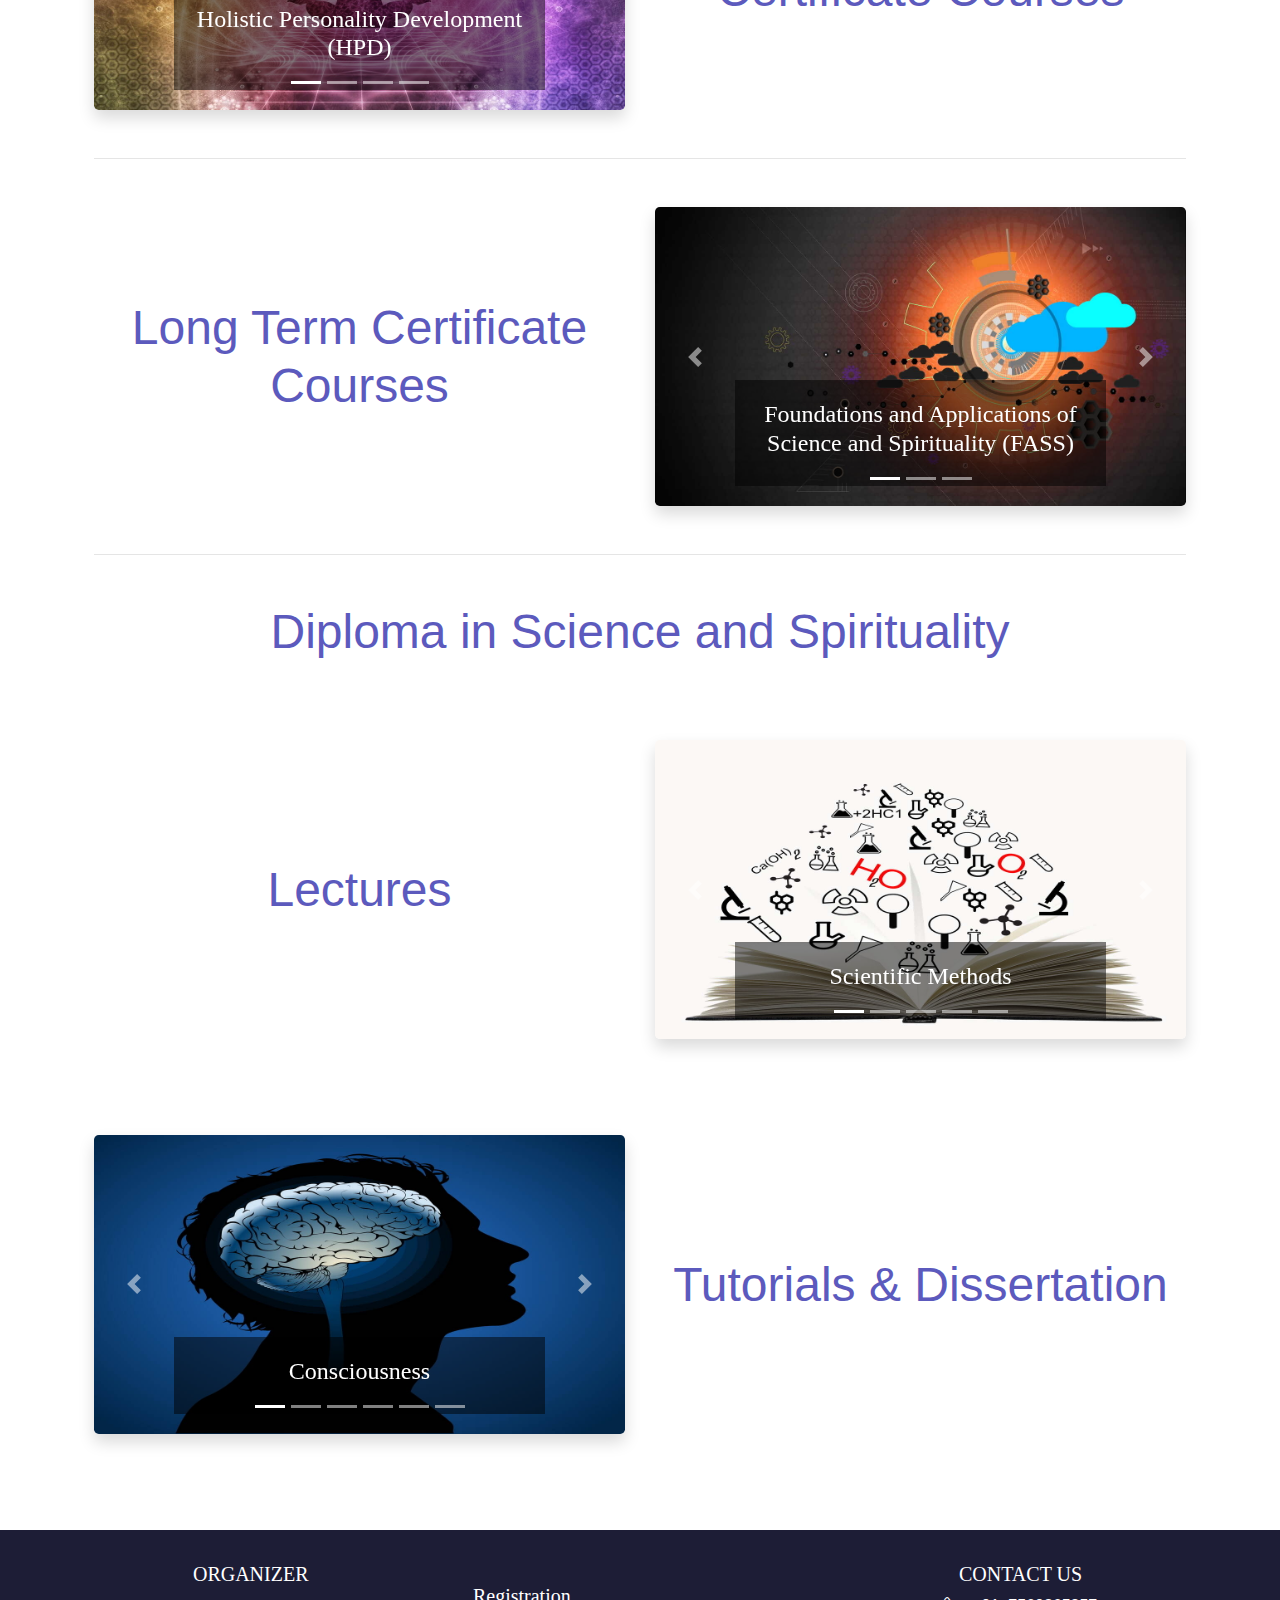
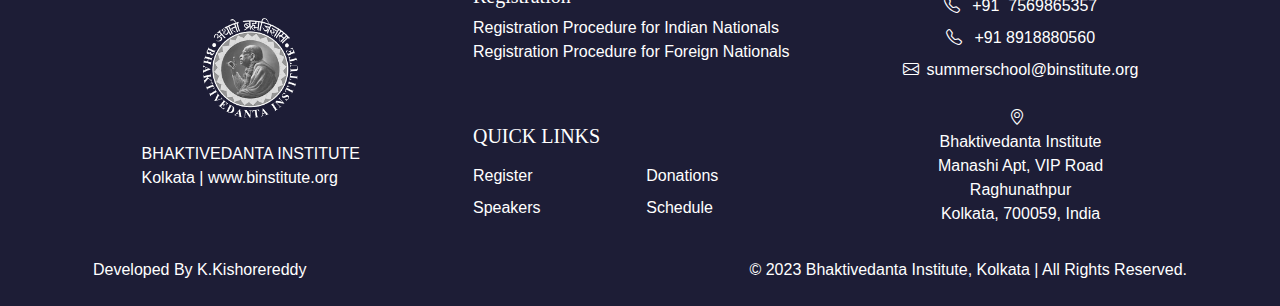
==== commit 965323a3: "Merge branch 'main' of https://github.com/Bhaktivedanta-Institute-Intern/online-courses" ====
--- a/index.html
+++ b/index.html
@@ -477,11 +477,7 @@
                             <div class="carousel-inner rounded-lg shadow">
                                 <div class="carousel-item active">
                                     <a href="topics.html#topic1">
-<<<<<<< HEAD
-                                        <img src="images/Diploma/Lectures/Scientific Methods.jpg" class="d-block w-100"
-=======
                                         <img src="images/Scientific Methods.jpg" class="d-block w-100"
->>>>>>> 67bdc47fed4ffb22e862bc128bd7069e244a4622
                                             alt="Topic 1">
                                         <div class="carousel-caption">
                                             <h4>Scientific Methods</h4>
